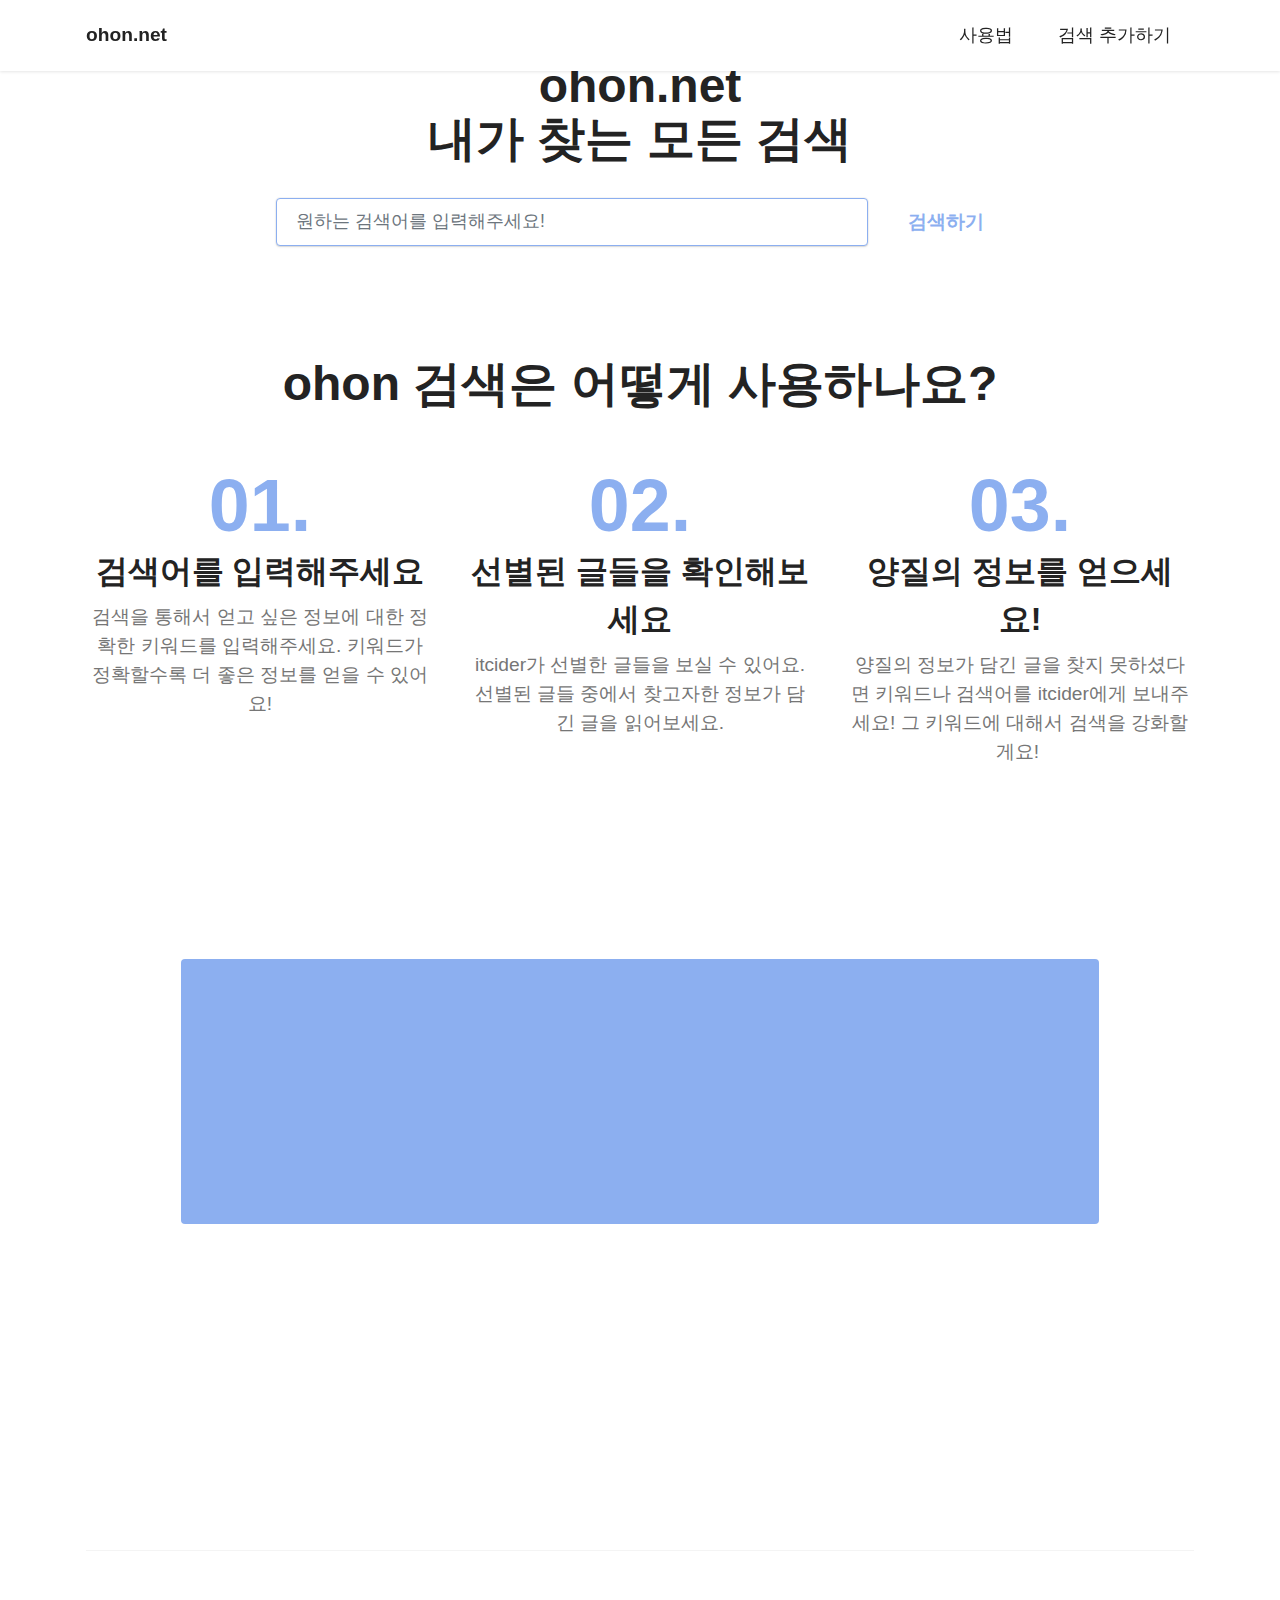
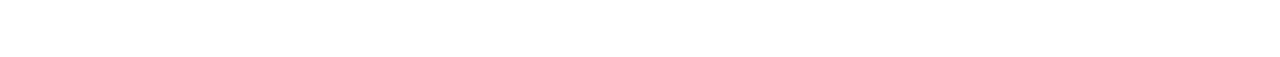
==== index.html @ c1b8dee8 "Update index.html" ====
<!DOCTYPE html>
<html  >
<head>
    <meta charset="UTF-8">
    <meta http-equiv="X-UA-Compatible" content="IE=edge">
    <meta name="generator" content="ohon, ohon.net">
    <meta name="viewport" content="width=device-width, initial-scale=1, minimum-scale=1">
    <link rel="shortcut icon" href="/assets/logo.png" type="image/x-icon">
    <meta name="description" content="">
  
  <title>ohon.net 내가 찾는 모든 검색</title>
  <link rel="stylesheet" href="/assets/itcider2.css">
  <link rel="stylesheet" href="/assets/itcider-icons-bold.css">
  <link rel="stylesheet" href="/assets/itcider-icons.css">
  <link rel="stylesheet" href="/assets/bootstrap.min.css">
  <link rel="stylesheet" href="/assets/bootstrap-grid.min.css">
  <link rel="stylesheet" href="/assets/bootstrap-reboot.min.css">
  <link rel="stylesheet" href="/assets/jarallax.css">
  <link rel="stylesheet" href="/assets/animate.css">
  <link rel="stylesheet" href="/assets/themestyle.css">
  <link rel="stylesheet" href="/assets/socicon.css">
  <link rel="stylesheet" href="/assets/dropdown.css">

  <link rel="stylesheet" href="/assets/mbr-additional.css" type="text/css">

  
  
</head>
<body>
  
  <section data-bs-version="5.1" class="menu menu1 cid-tpqyYrzO2u" once="menu" id="menu1-0">
    

    <nav class="navbar navbar-dropdown navbar-fixed-top navbar-expand-lg">
        <div class="container">
            <div class="navbar-brand">
                
                <span class="navbar-caption-wrap"><a class="navbar-caption text-black display-7" href="https://ohon.net">ohon.net</a></span>
            </div>
            <button class="navbar-toggler" type="button" data-toggle="collapse" data-bs-toggle="collapse" data-target="#navbarSupportedContent" data-bs-target="#navbarSupportedContent" aria-controls="navbarNavAltMarkup" aria-expanded="false" aria-label="Toggle navigation">
                <div class="hamburger">
                    <span></span>
                    <span></span>
                    <span></span>
                    <span></span>
                </div>
            </button>
            <div class="collapse navbar-collapse" id="navbarSupportedContent">
                <ul class="navbar-nav nav-dropdown nav-right" data-app-modern-menu="true"><li class="nav-item"><a class="nav-link link text-black text-primary display-4" href="index.html#features23-3">사용법</a></li>
                    <li class="nav-item"><a class="nav-link link text-black text-primary display-4" href="https://itcider.com/1197">검색 추가하기</a></li></ul>
                
                
            </div>
        </div>
    </nav>
</section>

<section data-bs-version="5.1" class="form6 cid-tpNMEMtmmt" id="form8-b">
    
    
    <div class="container">
        <div class="mbr-section-head">
            <h3 class="mbr-section-title mbr-fonts-style align-center mb-0 display-2"><strong>ohon.net</strong><br><strong>내가 찾는 모든 검색</strong></h3>
            
        </div>
        <div class="row justify-content-center mt-4">
            <div class="col-lg-8 mx-auto mbr-form" data-form-type="formoid">
                <form action="search.html" method="get" class="mbr-form form-with-styler"
                data-form-title="Form Name">
                <div class="dragArea row">
                    <div class="col-lg col-md col-8 form-group mb-3">
                        <input type="search" name="q" data-form-field="name"
                            class="form-control" id="name-form2-7" placeholder="원하는 검색어를 입력해주세요!"
                            autofocus autocomplete="off">
                    </div>
                    <div class="col-auto mbr-section-btn align-center">                                                <button type="submit"
                            class="btn item-btn btn-primary-outline display-7">검색하기</button>
                    </div>
                </div>
                                        
                </form>
            </div>
        </div>
    </div>
</section>

<section data-bs-version="5.1" class="features23 cid-tpqz7RFQJp" id="features23-3">

    

    
    
    <div class="container">
        <div class="card-wrapper">
            <div class="card-box align-left">
                <h4 class="mbr-section-title mbr-fonts-style display-2">
                    <strong>ohon 검색은 어떻게 사용하나요?</strong></h4>
                
                
            </div>
        </div>
        <!-- col-12 col-md-6 col-lg-4 -->
        <div class="row justify-content-center content-row mt-4">
            <div class="card p-4 p-md-3 col-md-6 col-lg-4">
                <div class="card-box">
                    <div class="title">
                        <span class="num mbr-fonts-style display-1"><strong>01.</strong></span>
                    </div>
                    <h4 class="card-title mbr-fonts-style display-5">
                        <strong>검색어를 입력해주세요</strong></h4>
                    <p class="mbr-text card-text mbr-fonts-style display-7">검색을 통해서 얻고 싶은 정보에 대한 정확한 키워드를 입력해주세요. 키워드가 정확할수록 더 좋은 정보를 얻을 수 있어요!</p>
                </div>
            </div>
            <div class="card p-4 p-md-3 col-md-6 col-lg-4">
                <div class="card-box">
                    <div class="title">
                        <span class="num mbr-fonts-style display-1"><strong>02.</strong></span>
                    </div>
                    <h4 class="card-title mbr-fonts-style display-5">
                        <strong>선별된 글들을 확인해보세요</strong></h4>
                    <p class="mbr-text card-text mbr-fonts-style display-7">
                        itcider가 선별한 글들을 보실 수 있어요. 선별된 글들 중에서 찾고자한 정보가 담긴 글을 읽어보세요.</p>
                </div>
            </div>
            <div class="card p-4 p-md-3 col-md-6 col-lg-4">
                <div class="card-box">
                    <div class="title">
                        <span class="num mbr-fonts-style display-1"><strong>03.</strong></span>
                    </div>
                    <h4 class="card-title mbr-fonts-style display-5">
                        <strong>양질의 정보를 얻으세요!</strong></h4>
                    <p class="mbr-text card-text mbr-fonts-style display-7">양질의 정보가 담긴 글을 찾지 못하셨다면 키워드나 검색어를 itcider에게 보내주세요! 그 키워드에 대해서 검색을 강화할게요!&nbsp;</p>
                </div>
            </div>
            
            
            
            
            
        </div>
    </div>
</section>

<section data-bs-version="5.1" class="content15 cid-tpqB1WCica" id="content15-5">

    

    
    
    <div class="container">
        <div class="row justify-content-center">
            <div class="card col-md-12 col-lg-10">
                <div class="card-wrapper">
                    <div class="card-box align-left">
                        <h4 class="card-title mbr-fonts-style mbr-white mb-3 display-5">
                            <strong>원하는 검색 결과 추가하기</strong></h4>
                        <p class="mbr-text mbr-fonts-style display-7">ohon은 양질의 정보를 추가하기 위해서 웹을 돌아다니는 중이에요!&nbsp;<br>양질의 정보를 제공하는 사이트를 알고 계신다면<a href="https://support.itcider.com" class="text-info text-primary"> itcider 문의로 알려주세요!</a><br></p>
                        
                    </div>
                </div>
            </div>
        </div>
    </div>
</section>

<section data-bs-version="5.1" class="footer5 cid-tpqz4KiRVz" once="footers" id="footer5-2">

    

    

    <div class="container">
        <div class="media-container-row">
            <div class="col-md-2 col-6">
                <div class="media-wrap">
                    <a href="https://portal.itcider.com">
                        <img src="/assets/itclog.png" alt="ohon.net">
                    </a>
                </div>
            </div>
            <div class="col-10 col-6">
                <p class="mbr-text align-right links mbr-fonts-style display-7"><a href="https://portal.itcider.com" class="text-primary">포털로 이동하기 &gt;</a>
                    <br><a href="https://itcider.com" class="text-primary">itcider로 이동하기 &gt;</a></p>
            </div>
        </div>
        <!-- <div class="media-container-row">
            <div class="col-md-12"> -->
        <div class="footer-lower">
            <div class="media-container-row">
                <div class="col-md-12">
                    <hr>
                </div>
            </div>
            <div class="media-container-row">
                <div class="col-md-6 copyright">
                    <p class="mbr-text mbr-fonts-style display-7">
                        © Copyright 2022 itcider - All Rights Reserved
                    </p>
                </div>
                <div class="col-md-6">
                    
                </div>
            </div>
            <!-- </div>
            </div> -->
        </div>

    </div>
</section>

<script src="/assets/bootstrap.bundle.min.js"></script>
<script src="/assets/smooth-scroll.js"></script>
<script src="/assets/index.js"></script>
<script src="/assets/navbar-dropdown.js"></script>
<script src="/assets/script.js"></script>
<script src="/assets/formoid.min.js"></script>
  
  
  <input name="animation" type="hidden">
  </body>
</html>
---- assets/itcider2.css ----
@font-face {
  font-family: 'Moririse2';
  font-display: swap;
  src:  url('itcider2.eot?f2bix4');
  src:  url('itcider2.eot?f2bix4#iefix') format('embedded-opentype'),
    url('itcider2.ttf?f2bix4') format('truetype'),
    url('itcider2.woff?f2bix4') format('woff'),
    url('itcider2.svg?f2bix4#itcider2') format('svg');
  font-weight: normal;
  font-style: normal;
}

[class^="mobi-"], [class*=" mobi-"] {
  /* use !important to prevent issues with browser extensions that change fonts */
  font-family: 'Moririse2' !important;
  speak: none;
  font-style: normal;
  font-weight: normal;
  font-variant: normal;
  text-transform: none;
  line-height: 1;

  /* Better Font Rendering =========== */
  -webkit-font-smoothing: antialiased;
  -moz-osx-font-smoothing: grayscale;
}

.mobi-mbri-add-submenu:before {
  content: "\e900";
}
.mobi-mbri-alert:before {
  content: "\e901";
}
.mobi-mbri-align-center:before {
  content: "\e902";
}
.mobi-mbri-align-justify:before {
  content: "\e903";
}
.mobi-mbri-align-left:before {
  content: "\e904";
}
.mobi-mbri-align-right:before {
  content: "\e905";
}
.mobi-mbri-android:before {
  content: "\e906";
}
.mobi-mbri-apple:before {
  content: "\e907";
}
.mobi-mbri-arrow-down:before {
  content: "\e908";
}
.mobi-mbri-arrow-next:before {
  content: "\e909";
}
.mobi-mbri-arrow-prev:before {
  content: "\e90a";
}
.mobi-mbri-arrow-up:before {
  content: "\e90b";
}
.mobi-mbri-bold:before {
  content: "\e90c";
}
.mobi-mbri-bookmark:before {
  content: "\e90d";
}
.mobi-mbri-bootstrap:before {
  content: "\e90e";
}
.mobi-mbri-briefcase:before {
  content: "\e90f";
}
.mobi-mbri-browse:before {
  content: "\e910";
}
.mobi-mbri-bulleted-list:before {
  content: "\e911";
}
.mobi-mbri-calendar:before {
  content: "\e912";
}
.mobi-mbri-camera:before {
  content: "\e913";
}
.mobi-mbri-cart-add:before {
  content: "\e914";
}
.mobi-mbri-cart-full:before {
  content: "\e915";
}
.mobi-mbri-cash:before {
  content: "\e916";
}
.mobi-mbri-change-style:before {
  content: "\e917";
}
.mobi-mbri-chat:before {
  content: "\e918";
}
.mobi-mbri-clock:before {
  content: "\e919";
}
.mobi-mbri-close:before {
  content: "\e91a";
}
.mobi-mbri-cloud:before {
  content: "\e91b";
}
.mobi-mbri-code:before {
  content: "\e91c";
}
.mobi-mbri-contact-form:before {
  content: "\e91d";
}
.mobi-mbri-credit-card:before {
  content: "\e91e";
}
.mobi-mbri-cursor-click:before {
  content: "\e91f";
}
.mobi-mbri-cust-feedback:before {
  content: "\e920";
}
.mobi-mbri-database:before {
  content: "\e921";
}
.mobi-mbri-delivery:before {
  content: "\e922";
}
.mobi-mbri-desktop:before {
  content: "\e923";
}
.mobi-mbri-devices:before {
  content: "\e924";
}
.mobi-mbri-down:before {
  content: "\e925";
}
.mobi-mbri-download-2:before {
  content: "\e926";
}
.mobi-mbri-download:before {
  content: "\e927";
}
.mobi-mbri-drag-n-drop-2:before {
  content: "\e928";
}
.mobi-mbri-drag-n-drop:before {
  content: "\e929";
}
.mobi-mbri-edit-2:before {
  content: "\e92a";
}
.mobi-mbri-edit:before {
  content: "\e92b";
}
.mobi-mbri-error:before {
  content: "\e92c";
}
.mobi-mbri-extension:before {
  content: "\e92d";
}
.mobi-mbri-features:before {
  content: "\e92e";
}
.mobi-mbri-file:before {
  content: "\e92f";
}
.mobi-mbri-flag:before {
  content: "\e930";
}
.mobi-mbri-folder:before {
  content: "\e931";
}
.mobi-mbri-gift:before {
  content: "\e932";
}
.mobi-mbri-github:before {
  content: "\e933";
}
.mobi-mbri-globe-2:before {
  content: "\e934";
}
.mobi-mbri-globe:before {
  content: "\e935";
}
.mobi-mbri-growing-chart:before {
  content: "\e936";
}
.mobi-mbri-hearth:before {
  content: "\e937";
}
.mobi-mbri-help:before {
  content: "\e938";
}
.mobi-mbri-home:before {
  content: "\e939";
}
.mobi-mbri-hot-cup:before {
  content: "\e93a";
}
.mobi-mbri-idea:before {
  content: "\e93b";
}
.mobi-mbri-image-gallery:before {
  content: "\e93c";
}
.mobi-mbri-image-slider:before {
  content: "\e93d";
}
.mobi-mbri-info:before {
  content: "\e93e";
}
.mobi-mbri-italic:before {
  content: "\e93f";
}
.mobi-mbri-key:before {
  content: "\e940";
}
.mobi-mbri-laptop:before {
  content: "\e941";
}
.mobi-mbri-layers:before {
  content: "\e942";
}
.mobi-mbri-left-right:before {
  content: "\e943";
}
.mobi-mbri-left:before {
  content: "\e944";
}
.mobi-mbri-letter:before {
  content: "\e945";
}
.mobi-mbri-like:before {
  content: "\e946";
}
.mobi-mbri-link:before {
  content: "\e947";
}
.mobi-mbri-lock:before {
  content: "\e948";
}
.mobi-mbri-login:before {
  content: "\e949";
}
.mobi-mbri-logout:before {
  content: "\e94a";
}
.mobi-mbri-magic-stick:before {
  content: "\e94b";
}
.mobi-mbri-map-pin:before {
  content: "\e94c";
}
.mobi-mbri-menu:before {
  content: "\e94d";
}
.mobi-mbri-mobile-2:before {
  content: "\e94e";
}
.mobi-mbri-mobile-horizontal:before {
  content: "\e94f";
}
.mobi-mbri-mobile:before {
  content: "\e950";
}
.mobi-mbri-itcider:before {
  content: "\e951";
}
.mobi-mbri-more-horizontal:before {
  content: "\e952";
}
.mobi-mbri-more-vertical:before {
  content: "\e953";
}
.mobi-mbri-music:before {
  content: "\e954";
}
.mobi-mbri-new-file:before {
  content: "\e955";
}
.mobi-mbri-numbered-list:before {
  content: "\e956";
}
.mobi-mbri-opened-folder:before {
  content: "\e957";
}
.mobi-mbri-pages:before {
  content: "\e958";
}
.mobi-mbri-paper-plane:before {
  content: "\e959";
}
.mobi-mbri-paperclip:before {
  content: "\e95a";
}
.mobi-mbri-phone:before {
  content: "\e95b";
}
.mobi-mbri-photo:before {
  content: "\e95c";
}
.mobi-mbri-photos:before {
  content: "\e95d";
}
.mobi-mbri-pin:before {
  content: "\e95e";
}
.mobi-mbri-play:before {
  content: "\e95f";
}
.mobi-mbri-plus:before {
  content: "\e960";
}
.mobi-mbri-preview:before {
  content: "\e961";
}
.mobi-mbri-print:before {
  content: "\e962";
}
.mobi-mbri-protect:before {
  content: "\e963";
}
.mobi-mbri-question:before {
  content: "\e964";
}
.mobi-mbri-quote-left:before {
  content: "\e965";
}
.mobi-mbri-quote-right:before {
  content: "\e966";
}
.mobi-mbri-redo:before {
  content: "\e967";
}
.mobi-mbri-refresh:before {
  content: "\e968";
}
.mobi-mbri-responsive-2:before {
  content: "\e969";
}
.mobi-mbri-responsive:before {
  content: "\e96a";
}
.mobi-mbri-right:before {
  content: "\e96b";
}
.mobi-mbri-rocket:before {
  content: "\e96c";
}
.mobi-mbri-sad-face:before {
  content: "\e96d";
}
.mobi-mbri-sale:before {
  content: "\e96e";
}
.mobi-mbri-save:before {
  content: "\e96f";
}
.mobi-mbri-search:before {
  content: "\e970";
}
.mobi-mbri-setting-2:before {
  content: "\e971";
}
.mobi-mbri-setting-3:before {
  content: "\e972";
}
.mobi-mbri-setting:before {
  content: "\e973";
}
.mobi-mbri-share:before {
  content: "\e974";
}
.mobi-mbri-shopping-bag:before {
  content: "\e975";
}
.mobi-mbri-shopping-basket:before {
  content: "\e976";
}
.mobi-mbri-shopping-cart:before {
  content: "\e977";
}
.mobi-mbri-sites:before {
  content: "\e978";
}
.mobi-mbri-smile-face:before {
  content: "\e979";
}
.mobi-mbri-speed:before {
  content: "\e97a";
}
.mobi-mbri-star:before {
  content: "\e97b";
}
.mobi-mbri-success:before {
  content: "\e97c";
}
.mobi-mbri-sun:before {
  content: "\e97d";
}
.mobi-mbri-sun2:before {
  content: "\e97e";
}
.mobi-mbri-tablet-vertical:before {
  content: "\e97f";
}
.mobi-mbri-tablet:before {
  content: "\e980";
}
.mobi-mbri-target:before {
  content: "\e981";
}
.mobi-mbri-timer:before {
  content: "\e982";
}
.mobi-mbri-to-ftp:before {
  content: "\e983";
}
.mobi-mbri-to-local-drive:before {
  content: "\e984";
}
.mobi-mbri-touch-swipe:before {
  content: "\e985";
}
.mobi-mbri-touch:before {
  content: "\e986";
}
.mobi-mbri-trash:before {
  content: "\e987";
}
.mobi-mbri-underline:before {
  content: "\e988";
}
.mobi-mbri-undo:before {
  content: "\e989";
}
.mobi-mbri-unlink:before {
  content: "\e98a";
}
.mobi-mbri-unlock:before {
  content: "\e98b";
}
.mobi-mbri-up-down:before {
  content: "\e98c";
}
.mobi-mbri-up:before {
  content: "\e98d";
}
.mobi-mbri-update:before {
  content: "\e98e";
}
.mobi-mbri-upload-2:before {
  content: "\e98f";
}
.mobi-mbri-upload:before {
  content: "\e990";
}
.mobi-mbri-user-2:before {
  content: "\e991";
}
.mobi-mbri-user:before {
  content: "\e992";
}
.mobi-mbri-users:before {
  content: "\e993";
}
.mobi-mbri-video-play:before {
  content: "\e994";
}
.mobi-mbri-video:before {
  content: "\e995";
}
.mobi-mbri-watch:before {
  content: "\e996";
}
.mobi-mbri-website-theme-2:before {
  content: "\e997";
}
.mobi-mbri-website-theme:before {
  content: "\e998";
}
.mobi-mbri-wifi:before {
  content: "\e999";
}
.mobi-mbri-windows:before {
  content: "\e99a";
}
.mobi-mbri-zoom-in:before {
  content: "\e99b";
}
.mobi-mbri-zoom-out:before {
  content: "\e99c";
}
---- assets/itcider-icons-bold.css ----
@font-face {
  font-family: 'itcider-icons-bold';
  font-display: swap;
  src:  url('itcider-icons-bold.eot?m1l4yr');
  src:  url('itcider-icons-bold.eot?m1l4yr#iefix') format('embedded-opentype'),
    url('itcider-icons-bold.ttf?m1l4yr') format('truetype'),
    url('itcider-icons-bold.woff?m1l4yr') format('woff'),
    url('itcider-icons-bold.svg?m1l4yr#itcider-icons-bold') format('svg');
  font-weight: normal;
  font-style: normal;
}

[class^="mbrib-"], [class*="mbrib-"] {
  /* use !important to prevent issues with browser extensions that change fonts */
  font-family: 'itcider-icons-bold' !important;
  speak: none;
  font-style: normal;
  font-weight: normal;
  font-variant: normal;
  text-transform: none;
  line-height: 1;

  /* Better Font Rendering =========== */
  -webkit-font-smoothing: antialiased;
  -moz-osx-font-smoothing: grayscale;
}

.mbrib-add-submenu:before {
  content: "\e900";
}
.mbrib-alert:before {
  content: "\e901";
}
.mbrib-align-center:before {
  content: "\e902";
}
.mbrib-align-justify:before {
  content: "\e903";
}
.mbrib-align-left:before {
  content: "\e904";
}
.mbrib-align-right:before {
  content: "\e905";
}
.mbrib-android:before {
  content: "\e906";
}
.mbrib-apple:before {
  content: "\e907";
}
.mbrib-arrow-down:before {
  content: "\e908";
}
.mbrib-arrow-next:before {
  content: "\e909";
}
.mbrib-arrow-prev:before {
  content: "\e90a";
}
.mbrib-arrow-up:before {
  content: "\e90b";
}
.mbrib-bold:before {
  content: "\e90c";
}
.mbrib-bookmark:before {
  content: "\e90d";
}
.mbrib-bootstrap:before {
  content: "\e90e";
}
.mbrib-briefcase:before {
  content: "\e90f";
}
.mbrib-browse:before {
  content: "\e910";
}
.mbrib-bulleted-list:before {
  content: "\e911";
}
.mbrib-calendar:before {
  content: "\e912";
}
.mbrib-camera:before {
  content: "\e913";
}
.mbrib-cart-add:before {
  content: "\e914";
}
.mbrib-cart-full:before {
  content: "\e915";
}
.mbrib-cash:before {
  content: "\e916";
}
.mbrib-change-style:before {
  content: "\e917";
}
.mbrib-chat:before {
  content: "\e918";
}
.mbrib-clock:before {
  content: "\e919";
}
.mbrib-close:before {
  content: "\e91a";
}
.mbrib-cloud:before {
  content: "\e91b";
}
.mbrib-code:before {
  content: "\e91c";
}
.mbrib-contact-form:before {
  content: "\e91d";
}
.mbrib-credit-card:before {
  content: "\e91e";
}
.mbrib-cursor-click:before {
  content: "\e91f";
}
.mbrib-cust-feedback:before {
  content: "\e920";
}
.mbrib-database:before {
  content: "\e921";
}
.mbrib-delivery:before {
  content: "\e922";
}
.mbrib-desktop:before {
  content: "\e923";
}
.mbrib-devices:before {
  content: "\e924";
}
.mbrib-down:before {
  content: "\e925";
}
.mbrib-download:before {
  content: "\e926";
}
.mbrib-drag-n-drop:before {
  content: "\e927";
}
.mbrib-drag-n-drop2:before {
  content: "\e928";
}
.mbrib-edit:before {
  content: "\e929";
}
.mbrib-edit2:before {
  content: "\e92a";
}
.mbrib-error:before {
  content: "\e92b";
}
.mbrib-extension:before {
  content: "\e92c";
}
.mbrib-features:before {
  content: "\e92d";
}
.mbrib-file:before {
  content: "\e92e";
}
.mbrib-flag:before {
  content: "\e92f";
}
.mbrib-folder:before {
  content: "\e930";
}
.mbrib-gift:before {
  content: "\e931";
}
.mbrib-github:before {
  content: "\e932";
}
.mbrib-globe-2:before {
  content: "\e933";
}
.mbrib-globe:before {
  content: "\e934";
}
.mbrib-growing-chart:before {
  content: "\e935";
}
.mbrib-hearth:before {
  content: "\e936";
}
.mbrib-help:before {
  content: "\e937";
}
.mbrib-home:before {
  content: "\e938";
}
.mbrib-hot-cup:before {
  content: "\e939";
}
.mbrib-idea:before {
  content: "\e93a";
}
.mbrib-image-gallery:before {
  content: "\e93b";
}
.mbrib-image-slider:before {
  content: "\e93c";
}
.mbrib-info:before {
  content: "\e93d";
}
.mbrib-italic:before {
  content: "\e93e";
}
.mbrib-key:before {
  content: "\e93f";
}
.mbrib-laptop:before {
  content: "\e940";
}
.mbrib-layers:before {
  content: "\e941";
}
.mbrib-left-right:before {
  content: "\e942";
}
.mbrib-left:before {
  content: "\e943";
}
.mbrib-letter:before {
  content: "\e944";
}
.mbrib-like:before {
  content: "\e945";
}
.mbrib-link:before {
  content: "\e946";
}
.mbrib-lock:before {
  content: "\e947";
}
.mbrib-login:before {
  content: "\e948";
}
.mbrib-logout:before {
  content: "\e949";
}
.mbrib-magic-stick:before {
  content: "\e94a";
}
.mbrib-map-pin:before {
  content: "\e94b";
}
.mbrib-menu:before {
  content: "\e94c";
}
.mbrib-mobile:before {
  content: "\e94d";
}
.mbrib-mobile2:before {
  content: "\e94e";
}
.mbrib-itcider:before {
  content: "\e94f";
}
.mbrib-more-horizontal:before {
  content: "\e950";
}
.mbrib-more-vertical:before {
  content: "\e951";
}
.mbrib-music:before {
  content: "\e952";
}
.mbrib-new-file:before {
  content: "\e953";
}
.mbrib-numbered-list:before {
  content: "\e954";
}
.mbrib-opened-folder:before {
  content: "\e955";
}
.mbrib-pages:before {
  content: "\e956";
}
.mbrib-paper-plane:before {
  content: "\e957";
}
.mbrib-paperclip:before {
  content: "\e958";
}
.mbrib-photo:before {
  content: "\e959";
}
.mbrib-photos:before {
  content: "\e95a";
}
.mbrib-pin:before {
  content: "\e95b";
}
.mbrib-play:before {
  content: "\e95c";
}
.mbrib-plus:before {
  content: "\e95d";
}
.mbrib-preview:before {
  content: "\e95e";
}
.mbrib-print:before {
  content: "\e95f";
}
.mbrib-protect:before {
  content: "\e960";
}
.mbrib-question:before {
  content: "\e961";
}
.mbrib-quote-left:before {
  content: "\e962";
}
.mbrib-quote-right:before {
  content: "\e963";
}
.mbrib-redo:before {
  content: "\e964";
}
.mbrib-refresh:before {
  content: "\e965";
}
.mbrib-responsive:before {
  content: "\e966";
}
.mbrib-right:before {
  content: "\e967";
}
.mbrib-rocket:before {
  content: "\e968";
}
.mbrib-sad-face:before {
  content: "\e969";
}
.mbrib-sale:before {
  content: "\e96a";
}
.mbrib-save:before {
  content: "\e96b";
}
.mbrib-search:before {
  content: "\e96c";
}
.mbrib-setting:before {
  content: "\e96d";
}
.mbrib-setting2:before {
  content: "\e96e";
}
.mbrib-setting3:before {
  content: "\e96f";
}
.mbrib-share:before {
  content: "\e970";
}
.mbrib-shopping-bag:before {
  content: "\e971";
}
.mbrib-shopping-basket:before {
  content: "\e972";
}
.mbrib-shopping-cart:before {
  content: "\e973";
}
.mbrib-sites:before {
  content: "\e974";
}
.mbrib-smile-face:before {
  content: "\e975";
}
.mbrib-speed:before {
  content: "\e976";
}
.mbrib-star:before {
  content: "\e977";
}
.mbrib-success:before {
  content: "\e978";
}
.mbrib-sun:before {
  content: "\e979";
}
.mbrib-sun2:before {
  content: "\e97a";
}
.mbrib-tablet-vertical:before {
  content: "\e97b";
}
.mbrib-tablet:before {
  content: "\e97c";
}
.mbrib-target:before {
  content: "\e97d";
}
.mbrib-timer:before {
  content: "\e97e";
}
.mbrib-to-ftp:before {
  content: "\e97f";
}
.mbrib-to-local-drive:before {
  content: "\e980";
}
.mbrib-touch-swipe:before {
  content: "\e981";
}
.mbrib-touch:before {
  content: "\e982";
}
.mbrib-trash:before {
  content: "\e983";
}
.mbrib-underline:before {
  content: "\e984";
}
.mbrib-undo:before {
  content: "\e985";
}
.mbrib-unlink:before {
  content: "\e986";
}
.mbrib-unlock:before {
  content: "\e987";
}
.mbrib-up-down:before {
  content: "\e988";
}
.mbrib-up:before {
  content: "\e989";
}
.mbrib-update:before {
  content: "\e98a";
}
.mbrib-upload:before {
  content: "\e98b";
}
.mbrib-user:before {
  content: "\e98c";
}
.mbrib-user2:before {
  content: "\e98d";
}
.mbrib-users:before {
  content: "\e98e";
}
.mbrib-video-play:before {
  content: "\e98f";
}
.mbrib-video:before {
  content: "\e990";
}
.mbrib-watch:before {
  content: "\e991";
}
.mbrib-website-theme:before {
  content: "\e992";
}
.mbrib-wifi:before {
  content: "\e993";
}
.mbrib-windows:before {
  content: "\e994";
}
.mbrib-zoom-out:before {
  content: "\e995";
}
---- assets/itcider-icons.css ----
@font-face {
  font-family: 'itciderIcons';
  src:  url('itcider-icons.eot?spat4u');
  src:  url('itcider-icons.eot?spat4u#iefix') format('embedded-opentype'),
    url('itcider-icons.ttf?spat4u') format('truetype'),
    url('itcider-icons.woff?spat4u') format('woff'),
    url('itcider-icons.svg?spat4u#itciderIcons') format('svg');
  font-weight: normal;
  font-style: normal;
  font-display: swap;
}

[class^="mbri-"], [class*=" mbri-"] {
  /* use !important to prevent issues with browser extensions that change fonts */
  font-family: itciderIcons !important;
  speak: none;
  font-style: normal;
  font-weight: normal;
  font-variant: normal;
  text-transform: none;
  line-height: 1;

  /* Better Font Rendering =========== */
  -webkit-font-smoothing: antialiased;
  -moz-osx-font-smoothing: grayscale;
}

.mbri-add-submenu:before {
  content: "\e900";
}
.mbri-alert:before {
  content: "\e901";
}
.mbri-align-center:before {
  content: "\e902";
}
.mbri-align-justify:before {
  content: "\e903";
}
.mbri-align-left:before {
  content: "\e904";
}
.mbri-align-right:before {
  content: "\e905";
}
.mbri-android:before {
  content: "\e906";
}
.mbri-apple:before {
  content: "\e907";
}
.mbri-arrow-down:before {
  content: "\e908";
}
.mbri-arrow-next:before {
  content: "\e909";
}
.mbri-arrow-prev:before {
  content: "\e90a";
}
.mbri-arrow-up:before {
  content: "\e90b";
}
.mbri-bold:before {
  content: "\e90c";
}
.mbri-bookmark:before {
  content: "\e90d";
}
.mbri-bootstrap:before {
  content: "\e90e";
}
.mbri-briefcase:before {
  content: "\e90f";
}
.mbri-browse:before {
  content: "\e910";
}
.mbri-bulleted-list:before {
  content: "\e911";
}
.mbri-calendar:before {
  content: "\e912";
}
.mbri-camera:before {
  content: "\e913";
}
.mbri-cart-add:before {
  content: "\e914";
}
.mbri-cart-full:before {
  content: "\e915";
}
.mbri-cash:before {
  content: "\e916";
}
.mbri-change-style:before {
  content: "\e917";
}
.mbri-chat:before {
  content: "\e918";
}
.mbri-clock:before {
  content: "\e919";
}
.mbri-close:before {
  content: "\e91a";
}
.mbri-cloud:before {
  content: "\e91b";
}
.mbri-code:before {
  content: "\e91c";
}
.mbri-contact-form:before {
  content: "\e91d";
}
.mbri-credit-card:before {
  content: "\e91e";
}
.mbri-cursor-click:before {
  content: "\e91f";
}
.mbri-cust-feedback:before {
  content: "\e920";
}
.mbri-database:before {
  content: "\e921";
}
.mbri-delivery:before {
  content: "\e922";
}
.mbri-desktop:before {
  content: "\e923";
}
.mbri-devices:before {
  content: "\e924";
}
.mbri-down:before {
  content: "\e925";
}
.mbri-download:before {
  content: "\e989";
}
.mbri-drag-n-drop:before {
  content: "\e927";
}
.mbri-drag-n-drop2:before {
  content: "\e928";
}
.mbri-edit:before {
  content: "\e929";
}
.mbri-edit2:before {
  content: "\e92a";
}
.mbri-error:before {
  content: "\e92b";
}
.mbri-extension:before {
  content: "\e92c";
}
.mbri-features:before {
  content: "\e92d";
}
.mbri-file:before {
  content: "\e92e";
}
.mbri-flag:before {
  content: "\e92f";
}
.mbri-folder:before {
  content: "\e930";
}
.mbri-gift:before {
  content: "\e931";
}
.mbri-github:before {
  content: "\e932";
}
.mbri-globe:before {
  content: "\e933";
}
.mbri-globe-2:before {
  content: "\e934";
}
.mbri-growing-chart:before {
  content: "\e935";
}
.mbri-hearth:before {
  content: "\e936";
}
.mbri-help:before {
  content: "\e937";
}
.mbri-home:before {
  content: "\e938";
}
.mbri-hot-cup:before {
  content: "\e939";
}
.mbri-idea:before {
  content: "\e93a";
}
.mbri-image-gallery:before {
  content: "\e93b";
}
.mbri-image-slider:before {
  content: "\e93c";
}
.mbri-info:before {
  content: "\e93d";
}
.mbri-italic:before {
  content: "\e93e";
}
.mbri-key:before {
  content: "\e93f";
}
.mbri-laptop:before {
  content: "\e940";
}
.mbri-layers:before {
  content: "\e941";
}
.mbri-left-right:before {
  content: "\e942";
}
.mbri-left:before {
  content: "\e943";
}
.mbri-letter:before {
  content: "\e944";
}
.mbri-like:before {
  content: "\e945";
}
.mbri-link:before {
  content: "\e946";
}
.mbri-lock:before {
  content: "\e947";
}
.mbri-login:before {
  content: "\e948";
}
.mbri-logout:before {
  content: "\e949";
}
.mbri-magic-stick:before {
  content: "\e94a";
}
.mbri-map-pin:before {
  content: "\e94b";
}
.mbri-menu:before {
  content: "\e94c";
}
.mbri-mobile:before {
  content: "\e94d";
}
.mbri-mobile2:before {
  content: "\e94e";
}
.mbri-itcider:before {
  content: "\e94f";
}
.mbri-more-horizontal:before {
  content: "\e950";
}
.mbri-more-vertical:before {
  content: "\e951";
}
.mbri-music:before {
  content: "\e952";
}
.mbri-new-file:before {
  content: "\e953";
}
.mbri-numbered-list:before {
  content: "\e954";
}
.mbri-opened-folder:before {
  content: "\e955";
}
.mbri-pages:before {
  content: "\e956";
}
.mbri-paper-plane:before {
  content: "\e957";
}
.mbri-paperclip:before {
  content: "\e958";
}
.mbri-photo:before {
  content: "\e959";
}
.mbri-photos:before {
  content: "\e95a";
}
.mbri-pin:before {
  content: "\e95b";
}
.mbri-play:before {
  content: "\e95c";
}
.mbri-plus:before {
  content: "\e95d";
}
.mbri-preview:before {
  content: "\e95e";
}
.mbri-print:before {
  content: "\e95f";
}
.mbri-protect:before {
  content: "\e960";
}
.mbri-question:before {
  content: "\e961";
}
.mbri-quote-left:before {
  content: "\e962";
}
.mbri-quote-right:before {
  content: "\e963";
}
.mbri-refresh:before {
  content: "\e964";
}
.mbri-responsive:before {
  content: "\e965";
}
.mbri-right:before {
  content: "\e966";
}
.mbri-rocket:before {
  content: "\e967";
}
.mbri-sad-face:before {
  content: "\e968";
}
.mbri-sale:before {
  content: "\e969";
}
.mbri-save:before {
  content: "\e96a";
}
.mbri-search:before {
  content: "\e96b";
}
.mbri-setting:before {
  content: "\e96c";
}
.mbri-setting2:before {
  content: "\e96d";
}
.mbri-setting3:before {
  content: "\e96e";
}
.mbri-share:before {
  content: "\e96f";
}
.mbri-shopping-bag:before {
  content: "\e970";
}
.mbri-shopping-basket:before {
  content: "\e971";
}
.mbri-shopping-cart:before {
  content: "\e972";
}
.mbri-sites:before {
  content: "\e973";
}
.mbri-smile-face:before {
  content: "\e974";
}
.mbri-speed:before {
  content: "\e975";
}
.mbri-star:before {
  content: "\e976";
}
.mbri-success:before {
  content: "\e977";
}
.mbri-sun:before {
  content: "\e978";
}
.mbri-sun2:before {
  content: "\e979";
}
.mbri-tablet:before {
  content: "\e97a";
}
.mbri-tablet-vertical:before {
  content: "\e97b";
}
.mbri-target:before {
  content: "\e97c";
}
.mbri-timer:before {
  content: "\e97d";
}
.mbri-to-ftp:before {
  content: "\e97e";
}
.mbri-to-local-drive:before {
  content: "\e97f";
}
.mbri-touch-swipe:before {
  content: "\e980";
}
.mbri-touch:before {
  content: "\e981";
}
.mbri-trash:before {
  content: "\e982";
}
.mbri-underline:before {
  content: "\e983";
}
.mbri-unlink:before {
  content: "\e984";
}
.mbri-unlock:before {
  content: "\e985";
}
.mbri-up-down:before {
  content: "\e986";
}
.mbri-up:before {
  content: "\e987";
}
.mbri-update:before {
  content: "\e988";
}
.mbri-upload:before {
 content: "\e926"; 
}
.mbri-user:before {
  content: "\e98a";
}
.mbri-user2:before {
  content: "\e98b";
}
.mbri-users:before {
  content: "\e98c";
}
.mbri-video:before {
  content: "\e98d";
}
.mbri-video-play:before {
  content: "\e98e";
}
.mbri-watch:before {
  content: "\e98f";
}
.mbri-website-theme:before {
  content: "\e990";
}
.mbri-wifi:before {
  content: "\e991";
}
.mbri-windows:before {
  content: "\e992";
}
.mbri-zoom-out:before {
  content: "\e993";
}
.mbri-redo:before {
  content: "\e994";
}
.mbri-undo:before {
  content: "\e995";
}
---- assets/jarallax.css ----
.jarallax {
    position: relative;
    z-index: 0;
}
.jarallax > .jarallax-img {
    position: absolute;
    object-fit: cover;
    /* support for plugin https://github.com/bfred-it/object-fit-images */
    font-family: 'object-fit: cover;';
    top: 0;
    left: 0;
    width: 100%;
    height: 100%;
    z-index: -1;
}
---- assets/themestyle.css ----
@charset "UTF-8";
section {
  background-color: #ffffff;
}

body {
  font-style: normal;
  line-height: 1.5;
  font-weight: 400;
  color: #232323;
  position: relative;
}

button {
  background-color: transparent;
  border-color: transparent;
}

section,
.container,
.container-fluid {
  position: relative;
  word-wrap: break-word;
}

a.mbr-iconfont:hover {
  text-decoration: none;
}

.article .lead p,
.article .lead ul,
.article .lead ol,
.article .lead pre,
.article .lead blockquote {
  margin-bottom: 0;
}

a {
  font-style: normal;
  font-weight: 400;
  cursor: pointer;
}
a, a:hover {
  text-decoration: none;
}

.mbr-section-title {
  font-style: normal;
  line-height: 1.3;
}

.mbr-section-subtitle {
  line-height: 1.3;
}

.mbr-text {
  font-style: normal;
  line-height: 1.7;
}

h1,
h2,
h3,
h4,
h5,
h6,
.display-1,
.display-2,
.display-4,
.display-5,
.display-7,
span,
p,
a {
  line-height: 1;
  word-break: break-word;
  word-wrap: break-word;
  font-weight: 400;
}

b,
strong {
  font-weight: bold;
}

input:-webkit-autofill, input:-webkit-autofill:hover, input:-webkit-autofill:focus, input:-webkit-autofill:active {
  transition-delay: 9999s;
  -webkit-transition-property: background-color, color;
  transition-property: background-color, color;
}

textarea[type=hidden] {
  display: none;
}

section {
  background-position: 50% 50%;
  background-repeat: no-repeat;
  background-size: cover;
}
section .mbr-background-video,
section .mbr-background-video-preview {
  position: absolute;
  bottom: 0;
  left: 0;
  right: 0;
  top: 0;
}

.hidden {
  visibility: hidden;
}

.mbr-z-index20 {
  z-index: 20;
}

/*! Base colors */
.mbr-white {
  color: #ffffff;
}

.mbr-black {
  color: #111111;
}

.mbr-bg-white {
  background-color: #ffffff;
}

.mbr-bg-black {
  background-color: #000000;
}

/*! Text-aligns */
.align-left {
  text-align: left;
}

.align-center {
  text-align: center;
}

.align-right {
  text-align: right;
}

/*! Font-weight  */
.mbr-light {
  font-weight: 300;
}

.mbr-regular {
  font-weight: 400;
}

.mbr-semibold {
  font-weight: 500;
}

.mbr-bold {
  font-weight: 700;
}

/*! Media  */
.media-content {
  flex-basis: 100%;
}

.media-container-row {
  display: flex;
  flex-direction: row;
  flex-wrap: wrap;
  justify-content: center;
  align-content: center;
  align-items: start;
}
.media-container-row .media-size-item {
  width: 400px;
}

.media-container-column {
  display: flex;
  flex-direction: column;
  flex-wrap: wrap;
  justify-content: center;
  align-content: center;
  align-items: stretch;
}
.media-container-column > * {
  width: 100%;
}

@media (min-width: 992px) {
  .media-container-row {
    flex-wrap: nowrap;
  }
}
figure {
  margin-bottom: 0;
  overflow: hidden;
}

figure[mbr-media-size] {
  transition: width 0.1s;
}

img,
iframe {
  display: block;
  width: 100%;
}

.card {
  background-color: transparent;
  border: none;
}

.card-box {
  width: 100%;
}

.card-img {
  text-align: center;
  flex-shrink: 0;
  -webkit-flex-shrink: 0;
}

.media {
  max-width: 100%;
  margin: 0 auto;
}

.mbr-figure {
  align-self: center;
}

.media-container > div {
  max-width: 100%;
}

.mbr-figure img,
.card-img img {
  width: 100%;
}

@media (max-width: 991px) {
  .media-size-item {
    width: auto !important;
  }

  .media {
    width: auto;
  }

  .mbr-figure {
    width: 100% !important;
  }
}
/*! Buttons */
.mbr-section-btn {
  margin-left: -0.6rem;
  margin-right: -0.6rem;
  font-size: 0;
}

.btn {
  font-weight: 600;
  border-width: 1px;
  font-style: normal;
  margin: 0.6rem 0.6rem;
  white-space: normal;
  transition: all 0.2s ease-in-out;
  display: inline-flex;
  align-items: center;
  justify-content: center;
  word-break: break-word;
}

.btn-sm {
  font-weight: 600;
  letter-spacing: 0px;
  transition: all 0.3s ease-in-out;
}

.btn-md {
  font-weight: 600;
  letter-spacing: 0px;
  transition: all 0.3s ease-in-out;
}

.btn-lg {
  font-weight: 600;
  letter-spacing: 0px;
  transition: all 0.3s ease-in-out;
}

.btn-form {
  margin: 0;
}
.btn-form:hover {
  cursor: pointer;
}

nav .mbr-section-btn {
  margin-left: 0rem;
  margin-right: 0rem;
}

/*! Btn icon margin */
.btn .mbr-iconfont,
.btn.btn-sm .mbr-iconfont {
  order: 1;
  cursor: pointer;
  margin-left: 0.5rem;
  vertical-align: sub;
}

.btn.btn-md .mbr-iconfont,
.btn.btn-md .mbr-iconfont {
  margin-left: 0.8rem;
}

.mbr-regular {
  font-weight: 400;
}

.mbr-semibold {
  font-weight: 500;
}

.mbr-bold {
  font-weight: 700;
}

[type=submit] {
  -webkit-appearance: none;
}

/*! Full-screen */
.mbr-fullscreen .mbr-overlay {
  min-height: 100vh;
}

.mbr-fullscreen {
  display: flex;
  display: -moz-flex;
  display: -ms-flex;
  display: -o-flex;
  align-items: center;
  min-height: 100vh;
  padding-top: 3rem;
  padding-bottom: 3rem;
}

/*! Map */
.map {
  height: 25rem;
  position: relative;
}
.map iframe {
  width: 100%;
  height: 100%;
}

/*! Scroll to top arrow */
.mbr-arrow-up {
  bottom: 25px;
  right: 90px;
  position: fixed;
  text-align: right;
  z-index: 5000;
  color: #ffffff;
  font-size: 22px;
}

.mbr-arrow-up a {
  background: rgba(0, 0, 0, 0.2);
  border-radius: 50%;
  color: #fff;
  display: inline-block;
  height: 60px;
  width: 60px;
  border: 2px solid #fff;
  outline-style: none !important;
  position: relative;
  text-decoration: none;
  transition: all 0.3s ease-in-out;
  cursor: pointer;
  text-align: center;
}
.mbr-arrow-up a:hover {
  background-color: rgba(0, 0, 0, 0.4);
}
.mbr-arrow-up a i {
  line-height: 60px;
}

.mbr-arrow-up-icon {
  display: block;
  color: #fff;
}

.mbr-arrow-up-icon::before {
  content: "›";
  display: inline-block;
  font-family: serif;
  font-size: 22px;
  line-height: 1;
  font-style: normal;
  position: relative;
  top: 6px;
  left: -4px;
  transform: rotate(-90deg);
}

/*! Arrow Down */
.mbr-arrow {
  position: absolute;
  bottom: 45px;
  left: 50%;
  width: 60px;
  height: 60px;
  cursor: pointer;
  background-color: rgba(80, 80, 80, 0.5);
  border-radius: 50%;
  transform: translateX(-50%);
}
@media (max-width: 767px) {
  .mbr-arrow {
    display: none;
  }
}
.mbr-arrow > a {
  display: inline-block;
  text-decoration: none;
  outline-style: none;
  -webkit-animation: arrowdown 1.7s ease-in-out infinite;
          animation: arrowdown 1.7s ease-in-out infinite;
  color: #ffffff;
}
.mbr-arrow > a > i {
  position: absolute;
  top: -2px;
  left: 15px;
  font-size: 2rem;
}

#scrollToTop a i::before {
  content: "";
  position: absolute;
  display: block;
  border-bottom: 2.5px solid #fff;
  border-left: 2.5px solid #fff;
  width: 27.8%;
  height: 27.8%;
  left: 50%;
  top: 51%;
  transform: translateY(-30%) translateX(-50%) rotate(135deg);
}

@keyframes arrowdown {
  0% {
    transform: translateY(0px);
  }
  50% {
    transform: translateY(-5px);
  }
  100% {
    transform: translateY(0px);
  }
}
@-webkit-keyframes arrowdown {
  0% {
    transform: translateY(0px);
  }
  50% {
    transform: translateY(-5px);
  }
  100% {
    transform: translateY(0px);
  }
}
@media (max-width: 500px) {
  .mbr-arrow-up {
    left: 0;
    right: 0;
    text-align: center;
  }
}
/*Gradients animation*/
@keyframes gradient-animation {
  from {
    background-position: 0% 100%;
    -webkit-animation-timing-function: ease-in-out;
            animation-timing-function: ease-in-out;
  }
  to {
    background-position: 100% 0%;
    -webkit-animation-timing-function: ease-in-out;
            animation-timing-function: ease-in-out;
  }
}
@-webkit-keyframes gradient-animation {
  from {
    background-position: 0% 100%;
    -webkit-animation-timing-function: ease-in-out;
            animation-timing-function: ease-in-out;
  }
  to {
    background-position: 100% 0%;
    -webkit-animation-timing-function: ease-in-out;
            animation-timing-function: ease-in-out;
  }
}
.bg-gradient {
  background-size: 200% 200%;
  animation: gradient-animation 5s infinite alternate;
  -webkit-animation: gradient-animation 5s infinite alternate;
}

.menu .navbar-brand {
  display: -webkit-flex;
}
.menu .navbar-brand span {
  display: flex;
  display: -webkit-flex;
}
.menu .navbar-brand .navbar-caption-wrap {
  display: -webkit-flex;
}
.menu .navbar-brand .navbar-logo img {
  display: -webkit-flex;
  width: auto;
}
@media (min-width: 768px) and (max-width: 991px) {
  .menu .navbar-toggleable-sm .navbar-nav {
    display: -ms-flexbox;
  }
}
@media (max-width: 991px) {
  .menu .navbar-collapse {
    max-height: 93.5vh;
  }
  .menu .navbar-collapse.show {
    overflow: auto;
  }
}
@media (min-width: 992px) {
  .menu .navbar-nav.nav-dropdown {
    display: -webkit-flex;
  }
  .menu .navbar-toggleable-sm .navbar-collapse {
    display: -webkit-flex !important;
  }
  .menu .collapsed .navbar-collapse {
    max-height: 93.5vh;
  }
  .menu .collapsed .navbar-collapse.show {
    overflow: auto;
  }
}
@media (max-width: 767px) {
  .menu .navbar-collapse {
    max-height: 80vh;
  }
}

.nav-link .mbr-iconfont {
  margin-right: 0.5rem;
}

.navbar {
  display: -webkit-flex;
  -webkit-flex-wrap: wrap;
  -webkit-align-items: center;
  -webkit-justify-content: space-between;
}

.navbar-collapse {
  -webkit-flex-basis: 100%;
  -webkit-flex-grow: 1;
  -webkit-align-items: center;
}

.nav-dropdown .link {
  padding: 0.667em 1.667em !important;
  margin: 0 !important;
}

.nav {
  display: -webkit-flex;
  -webkit-flex-wrap: wrap;
}

.row {
  display: -webkit-flex;
  -webkit-flex-wrap: wrap;
}

.justify-content-center {
  -webkit-justify-content: center;
}

.form-inline {
  display: -webkit-flex;
}

.card-wrapper {
  -webkit-flex: 1;
}

.carousel-control {
  z-index: 10;
  display: -webkit-flex;
}

.carousel-controls {
  display: -webkit-flex;
}

.media {
  display: -webkit-flex;
}

.form-group:focus {
  outline: none;
}

.jq-selectbox__select {
  padding: 7px 0;
  position: relative;
}

.jq-selectbox__dropdown {
  overflow: hidden;
  border-radius: 10px;
  position: absolute;
  top: 100%;
  left: 0 !important;
  width: 100% !important;
}

.jq-selectbox__trigger-arrow {
  right: 0;
  transform: translateY(-50%);
}

.jq-selectbox li {
  padding: 1.07em 0.5em;
}

input[type=range] {
  padding-left: 0 !important;
  padding-right: 0 !important;
}

.modal-dialog,
.modal-content {
  height: 100%;
}

.modal-dialog .carousel-inner {
  height: calc(100vh - 1.75rem);
}
@media (max-width: 575px) {
  .modal-dialog .carousel-inner {
    height: calc(100vh - 1rem);
  }
}

.carousel-item {
  text-align: center;
}

.carousel-item img {
  margin: auto;
}

.navbar-toggler {
  align-self: flex-start;
  padding: 0.25rem 0.75rem;
  font-size: 1.25rem;
  line-height: 1;
  background: transparent;
  border: 1px solid transparent;
  border-radius: 0.25rem;
}

.navbar-toggler:focus,
.navbar-toggler:hover {
  text-decoration: none;
  box-shadow: none;
}

.navbar-toggler-icon {
  display: inline-block;
  width: 1.5em;
  height: 1.5em;
  vertical-align: middle;
  content: "";
  background: no-repeat center center;
  background-size: 100% 100%;
}

.navbar-toggler-left {
  position: absolute;
  left: 1rem;
}

.navbar-toggler-right {
  position: absolute;
  right: 1rem;
}

.card-img {
  width: auto;
}

.menu .navbar.collapsed:not(.beta-menu) {
  flex-direction: column;
}

.carousel-item.active,
.carousel-item-next,
.carousel-item-prev {
  display: flex;
}

.note-air-layout .dropup .dropdown-menu,
.note-air-layout .navbar-fixed-bottom .dropdown .dropdown-menu {
  bottom: initial !important;
}

html,
body {
  height: auto;
  min-height: 100vh;
}

.dropup .dropdown-toggle::after {
  display: none;
}

.form-asterisk {
  font-family: initial;
  position: absolute;
  top: -2px;
  font-weight: normal;
}

.form-control-label {
  position: relative;
  cursor: pointer;
  margin-bottom: 0.357em;
  padding: 0;
}

.alert {
  color: #ffffff;
  border-radius: 0;
  border: 0;
  font-size: 1.1rem;
  line-height: 1.5;
  margin-bottom: 1.875rem;
  padding: 1.25rem;
  position: relative;
  text-align: center;
}
.alert.alert-form::after {
  background-color: inherit;
  bottom: -7px;
  content: "";
  display: block;
  height: 14px;
  left: 50%;
  margin-left: -7px;
  position: absolute;
  transform: rotate(45deg);
  width: 14px;
}

.form-control {
  background-color: #ffffff;
  background-clip: border-box;
  color: #232323;
  line-height: 1rem !important;
  height: auto;
  padding: 0.6rem 1.2rem;
  transition: border-color 0.25s ease 0s;
  border: 1px solid transparent !important;
  border-radius: 4px;
  box-shadow: rgba(0, 0, 0, 0.07) 0px 1px 1px 0px, rgba(0, 0, 0, 0.07) 0px 1px 3px 0px, rgba(0, 0, 0, 0.03) 0px 0px 0px 1px;
}
.form-active .form-control:invalid {
  border-color: red;
}

form .row {
  margin-left: -0.6rem;
  margin-right: -0.6rem;
}
form .row [class*=col] {
  padding-left: 0.6rem;
  padding-right: 0.6rem;
}

form .mbr-section-btn {
  margin: 0;
  padding-left: 0.6rem;
  padding-right: 0.6rem;
}

form .btn {
  display: flex;
  padding: 0.6rem 1.2rem;
  margin: 0;
}

form .form-check-input {
  margin-top: 0.5;
}

textarea.form-control {
  line-height: 1.5rem !important;
}

.form-group {
  margin-bottom: 1.2rem;
}

.form-control,
form .btn {
  min-height: 48px;
}

.gdpr-block label span.textGDPR input[name=gdpr] {
  top: 7px;
}

.form-control:focus {
  box-shadow: none;
}

:focus {
  outline: none;
}

.mbr-overlay {
  background-color: #000;
  bottom: 0;
  left: 0;
  opacity: 0.5;
  position: absolute;
  right: 0;
  top: 0;
  z-index: 0;
  pointer-events: none;
}

blockquote {
  font-style: italic;
  padding: 3rem;
  font-size: 1.09rem;
  position: relative;
  border-left: 3px solid;
}

ul,
ol,
pre,
blockquote {
  margin-bottom: 2.3125rem;
}

.mt-4 {
  margin-top: 2rem !important;
}

.mb-4 {
  margin-bottom: 2rem !important;
}

@media (min-width: 992px) {
  .container {
    padding-left: 16px;
    padding-right: 16px;
  }

  .row {
    margin-left: -16px;
    margin-right: -16px;
  }
  .row > [class*=col] {
    padding-left: 16px;
    padding-right: 16px;
  }
}
@media (min-width: 768px) {
  .container-fluid {
    padding-left: 32px;
    padding-right: 32px;
  }
}
@media (min-width: 768px) and (max-width: 991px) {
  .mbr-container {
    padding-left: 32px;
    padding-right: 32px;
  }
}
@media (max-width: 767px) {
  .mbr-container {
    padding-left: 16px;
    padding-right: 16px;
  }
}
.card-wrapper,
.item-wrapper {
  overflow: hidden;
}

.app-video-wrapper > img {
  opacity: 1;
}

.item {
  position: relative;
}

.dropdown-menu .dropdown-menu {
  left: 100%;
}

.dropdown-item + .dropdown-menu {
  display: none;
}

.dropdown-item:hover + .dropdown-menu,
.dropdown-menu:hover {
  display: block;
}

@media (min-aspect-ratio: 16/9) {
  .mbr-video-foreground {
    height: 300% !important;
    top: -100% !important;
  }
}
@media (max-aspect-ratio: 16/9) {
  .mbr-video-foreground {
    width: 300% !important;
    left: -100% !important;
  }
}.engine {
	position: absolute;
	text-indent: -2400px;
	text-align: center;
	padding: 0;
	top: 0;
	left: -2400px;
}
---- assets/socicon.css ----
@charset "UTF-8";

@font-face {
  font-family: 'Socicon';
  src:  url('../fonts/socicon.eot');
  src:  url('../fonts/socicon.eot?#iefix') format('embedded-opentype'),
    url('../fonts/socicon.woff2') format('woff2'),
    url('../fonts/socicon.ttf') format('truetype'),
    url('../fonts/socicon.woff') format('woff'),
    url('../fonts/socicon.svg#socicon') format('svg');
  font-weight: normal;
  font-style: normal;
  font-display: swap;
}

[data-icon]:before {
  font-family: "socicon" !important;
  content: attr(data-icon);
  font-style: normal !important;
  font-weight: normal !important;
  font-variant: normal !important;
  text-transform: none !important;
  speak: none;
  line-height: 1;
  -webkit-font-smoothing: antialiased;
  -moz-osx-font-smoothing: grayscale;
}

[class^="socicon-"], [class*=" socicon-"] {
  /* use !important to prevent issues with browser extensions that change fonts */
  font-family: 'Socicon' !important;
  speak: none;
  font-style: normal;
  font-weight: normal;
  font-variant: normal;
  text-transform: none;
  line-height: 1;

  /* Better Font Rendering =========== */
  -webkit-font-smoothing: antialiased;
  -moz-osx-font-smoothing: grayscale;
}

.socicon-eitaa:before {
  content: "\e97c";
}
.socicon-soroush:before {
  content: "\e97d";
}
.socicon-bale:before {
  content: "\e97e";
}
.socicon-zazzle:before {
  content: "\e97b";
}
.socicon-society6:before {
  content: "\e97a";
}
.socicon-redbubble:before {
  content: "\e979";
}
.socicon-avvo:before {
  content: "\e978";
}
.socicon-stitcher:before {
  content: "\e977";
}
.socicon-googlehangouts:before {
  content: "\e974";
}
.socicon-dlive:before {
  content: "\e975";
}
.socicon-vsco:before {
  content: "\e976";
}
.socicon-flipboard:before {
  content: "\e973";
}
.socicon-ubuntu:before {
  content: "\e958";
}
.socicon-artstation:before {
  content: "\e959";
}
.socicon-invision:before {
  content: "\e95a";
}
.socicon-torial:before {
  content: "\e95b";
}
.socicon-collectorz:before {
  content: "\e95c";
}
.socicon-seenthis:before {
  content: "\e95d";
}
.socicon-googleplaymusic:before {
  content: "\e95e";
}
.socicon-debian:before {
  content: "\e95f";
}
.socicon-filmfreeway:before {
  content: "\e960";
}
.socicon-gnome:before {
  content: "\e961";
}
.socicon-itchio:before {
  content: "\e962";
}
.socicon-jamendo:before {
  content: "\e963";
}
.socicon-mix:before {
  content: "\e964";
}
.socicon-sharepoint:before {
  content: "\e965";
}
.socicon-tinder:before {
  content: "\e966";
}
.socicon-windguru:before {
  content: "\e967";
}
.socicon-cdbaby:before {
  content: "\e968";
}
.socicon-elementaryos:before {
  content: "\e969";
}
.socicon-stage32:before {
  content: "\e96a";
}
.socicon-tiktok:before {
  content: "\e96b";
}
.socicon-gitter:before {
  content: "\e96c";
}
.socicon-letterboxd:before {
  content: "\e96d";
}
.socicon-threema:before {
  content: "\e96e";
}
.socicon-splice:before {
  content: "\e96f";
}
.socicon-metapop:before {
  content: "\e970";
}
.socicon-naver:before {
  content: "\e971";
}
.socicon-remote:before {
  content: "\e972";
}
.socicon-internet:before {
  content: "\e957";
}
.socicon-moddb:before {
  content: "\e94b";
}
.socicon-indiedb:before {
  content: "\e94c";
}
.socicon-traxsource:before {
  content: "\e94d";
}
.socicon-gamefor:before {
  content: "\e94e";
}
.socicon-pixiv:before {
  content: "\e94f";
}
.socicon-myanimelist:before {
  content: "\e950";
}
.socicon-blackberry:before {
  content: "\e951";
}
.socicon-wickr:before {
  content: "\e952";
}
.socicon-spip:before {
  content: "\e953";
}
.socicon-napster:before {
  content: "\e954";
}
.socicon-beatport:before {
  content: "\e955";
}
.socicon-hackerone:before {
  content: "\e956";
}
.socicon-hackernews:before {
  content: "\e946";
}
.socicon-smashwords:before {
  content: "\e947";
}
.socicon-kobo:before {
  content: "\e948";
}
.socicon-bookbub:before {
  content: "\e949";
}
.socicon-mailru:before {
  content: "\e94a";
}
.socicon-gitlab:before {
  content: "\e945";
}
.socicon-instructables:before {
  content: "\e944";
}
.socicon-portfolio:before {
  content: "\e943";
}
.socicon-codered:before {
  content: "\e940";
}
.socicon-origin:before {
  content: "\e941";
}
.socicon-nextdoor:before {
  content: "\e942";
}
.socicon-udemy:before {
  content: "\e93f";
}
.socicon-livemaster:before {
  content: "\e93e";
}
.socicon-crunchbase:before {
  content: "\e93b";
}
.socicon-homefy:before {
  content: "\e93c";
}
.socicon-calendly:before {
  content: "\e93d";
}
.socicon-realtor:before {
  content: "\e90f";
}
.socicon-tidal:before {
  content: "\e910";
}
.socicon-qobuz:before {
  content: "\e911";
}
.socicon-natgeo:before {
  content: "\e912";
}
.socicon-mastodon:before {
  content: "\e913";
}
.socicon-unsplash:before {
  content: "\e914";
}
.socicon-homeadvisor:before {
  content: "\e915";
}
.socicon-angieslist:before {
  content: "\e916";
}
.socicon-codepen:before {
  content: "\e917";
}
.socicon-slack:before {
  content: "\e918";
}
.socicon-openaigym:before {
  content: "\e919";
}
.socicon-logmein:before {
  content: "\e91a";
}
.socicon-fiverr:before {
  content: "\e91b";
}
.socicon-gotomeeting:before {
  content: "\e91c";
}
.socicon-aliexpress:before {
  content: "\e91d";
}
.socicon-guru:before {
  content: "\e91e";
}
.socicon-appstore:before {
  content: "\e91f";
}
.socicon-homes:before {
  content: "\e920";
}
.socicon-zoom:before {
  content: "\e921";
}
.socicon-alibaba:before {
  content: "\e922";
}
.socicon-craigslist:before {
  content: "\e923";
}
.socicon-wix:before {
  content: "\e924";
}
.socicon-redfin:before {
  content: "\e925";
}
.socicon-googlecalendar:before {
  content: "\e926";
}
.socicon-shopify:before {
  content: "\e927";
}
.socicon-freelancer:before {
  content: "\e928";
}
.socicon-seedrs:before {
  content: "\e929";
}
.socicon-bing:before {
  content: "\e92a";
}
.socicon-doodle:before {
  content: "\e92b";
}
.socicon-bonanza:before {
  content: "\e92c";
}
.socicon-squarespace:before {
  content: "\e92d";
}
.socicon-toptal:before {
  content: "\e92e";
}
.socicon-gust:before {
  content: "\e92f";
}
.socicon-ask:before {
  content: "\e930";
}
.socicon-trulia:before {
  content: "\e931";
}
.socicon-loomly:before {
  content: "\e932";
}
.socicon-ghost:before {
  content: "\e933";
}
.socicon-upwork:before {
  content: "\e934";
}
.socicon-fundable:before {
  content: "\e935";
}
.socicon-booking:before {
  content: "\e936";
}
.socicon-googlemaps:before {
  content: "\e937";
}
.socicon-zillow:before {
  content: "\e938";
}
.socicon-niconico:before {
  content: "\e939";
}
.socicon-toneden:before {
  content: "\e93a";
}
.socicon-augment:before {
  content: "\e908";
}
.socicon-bitbucket:before {
  content: "\e909";
}
.socicon-fyuse:before {
  content: "\e90a";
}
.socicon-yt-gaming:before {
  content: "\e90b";
}
.socicon-sketchfab:before {
  content: "\e90c";
}
.socicon-mobcrush:before {
  content: "\e90d";
}
.socicon-microsoft:before {
  content: "\e90e";
}
.socicon-pandora:before {
  content: "\e907";
}
.socicon-messenger:before {
  content: "\e906";
}
.socicon-gamewisp:before {
  content: "\e905";
}
.socicon-bloglovin:before {
  content: "\e904";
}
.socicon-tunein:before {
  content: "\e903";
}
.socicon-gamejolt:before {
  content: "\e901";
}
.socicon-trello:before {
  content: "\e902";
}
.socicon-spreadshirt:before {
  content: "\e900";
}
.socicon-500px:before {
  content: "\e000";
}
.socicon-8tracks:before {
  content: "\e001";
}
.socicon-airbnb:before {
  content: "\e002";
}
.socicon-alliance:before {
  content: "\e003";
}
.socicon-amazon:before {
  content: "\e004";
}
.socicon-amplement:before {
  content: "\e005";
}
.socicon-android:before {
  content: "\e006";
}
.socicon-angellist:before {
  content: "\e007";
}
.socicon-apple:before {
  content: "\e008";
}
.socicon-appnet:before {
  content: "\e009";
}
.socicon-baidu:before {
  content: "\e00a";
}
.socicon-bandcamp:before {
  content: "\e00b";
}
.socicon-battlenet:before {
  content: "\e00c";
}
.socicon-mixer:before {
  content: "\e00d";
}
.socicon-bebee:before {
  content: "\e00e";
}
.socicon-bebo:before {
  content: "\e00f";
}
.socicon-behance:before {
  content: "\e010";
}
.socicon-blizzard:before {
  content: "\e011";
}
.socicon-blogger:before {
  content: "\e012";
}
.socicon-buffer:before {
  content: "\e013";
}
.socicon-chrome:before {
  content: "\e014";
}
.socicon-coderwall:before {
  content: "\e015";
}
.socicon-curse:before {
  content: "\e016";
}
.socicon-dailymotion:before {
  content: "\e017";
}
.socicon-deezer:before {
  content: "\e018";
}
.socicon-delicious:before {
  content: "\e019";
}
.socicon-deviantart:before {
  content: "\e01a";
}
.socicon-diablo:before {
  content: "\e01b";
}
.socicon-digg:before {
  content: "\e01c";
}
.socicon-discord:before {
  content: "\e01d";
}
.socicon-disqus:before {
  content: "\e01e";
}
.socicon-douban:before {
  content: "\e01f";
}
.socicon-draugiem:before {
  content: "\e020";
}
.socicon-dribbble:before {
  content: "\e021";
}
.socicon-drupal:before {
  content: "\e022";
}
.socicon-ebay:before {
  content: "\e023";
}
.socicon-ello:before {
  content: "\e024";
}
.socicon-endomodo:before {
  content: "\e025";
}
.socicon-envato:before {
  content: "\e026";
}
.socicon-etsy:before {
  content: "\e027";
}
.socicon-facebook:before {
  content: "\e028";
}
.socicon-feedburner:before {
  content: "\e029";
}
.socicon-filmweb:before {
  content: "\e02a";
}
.socicon-firefox:before {
  content: "\e02b";
}
.socicon-flattr:before {
  content: "\e02c";
}
.socicon-flickr:before {
  content: "\e02d";
}
.socicon-formulr:before {
  content: "\e02e";
}
.socicon-forrst:before {
  content: "\e02f";
}
.socicon-foursquare:before {
  content: "\e030";
}
.socicon-friendfeed:before {
  content: "\e031";
}
.socicon-github:before {
  content: "\e032";
}
.socicon-goodreads:before {
  content: "\e033";
}
.socicon-google:before {
  content: "\e034";
}
.socicon-googlescholar:before {
  content: "\e035";
}
.socicon-googlegroups:before {
  content: "\e036";
}
.socicon-googlephotos:before {
  content: "\e037";
}
.socicon-googleplus:before {
  content: "\e038";
}
.socicon-grooveshark:before {
  content: "\e039";
}
.socicon-hackerrank:before {
  content: "\e03a";
}
.socicon-hearthstone:before {
  content: "\e03b";
}
.socicon-hellocoton:before {
  content: "\e03c";
}
.socicon-heroes:before {
  content: "\e03d";
}
.socicon-smashcast:before {
  content: "\e03e";
}
.socicon-horde:before {
  content: "\e03f";
}
.socicon-houzz:before {
  content: "\e040";
}
.socicon-icq:before {
  content: "\e041";
}
.socicon-identica:before {
  content: "\e042";
}
.socicon-imdb:before {
  content: "\e043";
}
.socicon-instagram:before {
  content: "\e044";
}
.socicon-issuu:before {
  content: "\e045";
}
.socicon-istock:before {
  content: "\e046";
}
.socicon-itunes:before {
  content: "\e047";
}
.socicon-keybase:before {
  content: "\e048";
}
.socicon-lanyrd:before {
  content: "\e049";
}
.socicon-lastfm:before {
  content: "\e04a";
}
.socicon-line:before {
  content: "\e04b";
}
.socicon-linkedin:before {
  content: "\e04c";
}
.socicon-livejournal:before {
  content: "\e04d";
}
.socicon-lyft:before {
  content: "\e04e";
}
.socicon-macos:before {
  content: "\e04f";
}
.socicon-mail:before {
  content: "\e050";
}
.socicon-medium:before {
  content: "\e051";
}
.socicon-meetup:before {
  content: "\e052";
}
.socicon-mixcloud:before {
  content: "\e053";
}
.socicon-modelmayhem:before {
  content: "\e054";
}
.socicon-mumble:before {
  content: "\e055";
}
.socicon-myspace:before {
  content: "\e056";
}
.socicon-newsvine:before {
  content: "\e057";
}
.socicon-nintendo:before {
  content: "\e058";
}
.socicon-npm:before {
  content: "\e059";
}
.socicon-odnoklassniki:before {
  content: "\e05a";
}
.socicon-openid:before {
  content: "\e05b";
}
.socicon-opera:before {
  content: "\e05c";
}
.socicon-outlook:before {
  content: "\e05d";
}
.socicon-overwatch:before {
  content: "\e05e";
}
.socicon-patreon:before {
  content: "\e05f";
}
.socicon-paypal:before {
  content: "\e060";
}
.socicon-periscope:before {
  content: "\e061";
}
.socicon-persona:before {
  content: "\e062";
}
.socicon-pinterest:before {
  content: "\e063";
}
.socicon-play:before {
  content: "\e064";
}
.socicon-player:before {
  content: "\e065";
}
.socicon-playstation:before {
  content: "\e066";
}
.socicon-pocket:before {
  content: "\e067";
}
.socicon-qq:before {
  content: "\e068";
}
.socicon-quora:before {
  content: "\e069";
}
.socicon-raidcall:before {
  content: "\e06a";
}
.socicon-ravelry:before {
  content: "\e06b";
}
.socicon-reddit:before {
  content: "\e06c";
}
.socicon-renren:before {
  content: "\e06d";
}
.socicon-researchgate:before {
  content: "\e06e";
}
.socicon-residentadvisor:before {
  content: "\e06f";
}
.socicon-reverbnation:before {
  content: "\e070";
}
.socicon-rss:before {
  content: "\e071";
}
.socicon-sharethis:before {
  content: "\e072";
}
.socicon-skype:before {
  content: "\e073";
}
.socicon-slideshare:before {
  content: "\e074";
}
.socicon-smugmug:before {
  content: "\e075";
}
.socicon-snapchat:before {
  content: "\e076";
}
.socicon-songkick:before {
  content: "\e077";
}
.socicon-soundcloud:before {
  content: "\e078";
}
.socicon-spotify:before {
  content: "\e079";
}
.socicon-stackexchange:before {
  content: "\e07a";
}
.socicon-stackoverflow:before {
  content: "\e07b";
}
.socicon-starcraft:before {
  content: "\e07c";
}
.socicon-stayfriends:before {
  content: "\e07d";
}
.socicon-steam:before {
  content: "\e07e";
}
.socicon-storehouse:before {
  content: "\e07f";
}
.socicon-strava:before {
  content: "\e080";
}
.socicon-streamjar:before {
  content: "\e081";
}
.socicon-stumbleupon:before {
  content: "\e082";
}
.socicon-swarm:before {
  content: "\e083";
}
.socicon-teamspeak:before {
  content: "\e084";
}
.socicon-teamviewer:before {
  content: "\e085";
}
.socicon-technorati:before {
  content: "\e086";
}
.socicon-telegram:before {
  content: "\e087";
}
.socicon-tripadvisor:before {
  content: "\e088";
}
.socicon-tripit:before {
  content: "\e089";
}
.socicon-triplej:before {
  content: "\e08a";
}
.socicon-tumblr:before {
  content: "\e08b";
}
.socicon-twitch:before {
  content: "\e08c";
}
.socicon-twitter:before {
  content: "\e08d";
}
.socicon-uber:before {
  content: "\e08e";
}
.socicon-ventrilo:before {
  content: "\e08f";
}
.socicon-viadeo:before {
  content: "\e090";
}
.socicon-viber:before {
  content: "\e091";
}
.socicon-viewbug:before {
  content: "\e092";
}
.socicon-vimeo:before {
  content: "\e093";
}
.socicon-vine:before {
  content: "\e094";
}
.socicon-vkontakte:before {
  content: "\e095";
}
.socicon-warcraft:before {
  content: "\e096";
}
.socicon-wechat:before {
  content: "\e097";
}
.socicon-weibo:before {
  content: "\e098";
}
.socicon-whatsapp:before {
  content: "\e099";
}
.socicon-wikipedia:before {
  content: "\e09a";
}
.socicon-windows:before {
  content: "\e09b";
}
.socicon-wordpress:before {
  content: "\e09c";
}
.socicon-wykop:before {
  content: "\e09d";
}
.socicon-xbox:before {
  content: "\e09e";
}
.socicon-xing:before {
  content: "\e09f";
}
.socicon-yahoo:before {
  content: "\e0a0";
}
.socicon-yammer:before {
  content: "\e0a1";
}
.socicon-yandex:before {
  content: "\e0a2";
}
.socicon-yelp:before {
  content: "\e0a3";
}
.socicon-younow:before {
  content: "\e0a4";
}
.socicon-youtube:before {
  content: "\e0a5";
}
.socicon-zapier:before {
  content: "\e0a6";
}
.socicon-zerply:before {
  content: "\e0a7";
}
.socicon-zomato:before {
  content: "\e0a8";
}
.socicon-zynga:before {
  content: "\e0a9";
}
---- assets/dropdown.css ----
.navbar-dropdown {
  left: 0;
  padding: 0;
  position: absolute;
  right: 0;
  top: 0;
  transition: all 0.45s ease;
  z-index: 1030;
  background: #282828; }
  .navbar-dropdown .navbar-logo {
    margin-right: 0.8rem;
    transition: margin 0.3s ease-in-out;
    vertical-align: middle; }
    .navbar-dropdown .navbar-logo img {
      height: 3.125rem;
      transition: all 0.3s ease-in-out; }
    .navbar-dropdown .navbar-logo.mbr-iconfont {
      font-size: 3.125rem;
      line-height: 3.125rem; }
  .navbar-dropdown .navbar-caption {
    font-weight: 700;
    white-space: normal;
    vertical-align: -4px;
    line-height: 3.125rem !important; }
    .navbar-dropdown .navbar-caption, .navbar-dropdown .navbar-caption:hover {
      color: inherit;
      text-decoration: none; }
  .navbar-dropdown .mbr-iconfont + .navbar-caption {
    vertical-align: -1px; }
  .navbar-dropdown.navbar-fixed-top {
    position: fixed; }
  .navbar-dropdown .navbar-brand span {
    vertical-align: -4px; }
  .navbar-dropdown.bg-color.transparent {
    background: none; }
  .navbar-dropdown.navbar-short .navbar-brand {
    padding: 0.625rem 0; }
    .navbar-dropdown.navbar-short .navbar-brand span {
      vertical-align: -1px; }
  .navbar-dropdown.navbar-short .navbar-caption {
    line-height: 2.375rem !important;
    vertical-align: -2px; }
  .navbar-dropdown.navbar-short .navbar-logo {
    margin-right: 0.5rem; }
    .navbar-dropdown.navbar-short .navbar-logo img {
      height: 2.375rem; }
    .navbar-dropdown.navbar-short .navbar-logo.mbr-iconfont {
      font-size: 2.375rem;
      line-height: 2.375rem; }
  .navbar-dropdown.navbar-short .mbr-table-cell {
    height: 3.625rem; }
  .navbar-dropdown .navbar-close {
    left: 0.6875rem;
    position: fixed;
    top: 0.75rem;
    z-index: 1000; }
  .navbar-dropdown .hamburger-icon {
    content: "";
    display: inline-block;
    vertical-align: middle;
    width: 16px;
    -webkit-box-shadow: 0 -6px 0 1px #282828,0 0 0 1px #282828,0 6px 0 1px #282828;
    -moz-box-shadow: 0 -6px 0 1px #282828,0 0 0 1px #282828,0 6px 0 1px #282828;
    box-shadow: 0 -6px 0 1px #282828,0 0 0 1px #282828,0 6px 0 1px #282828; }

.dropdown-menu .dropdown-toggle[data-toggle="dropdown-submenu"]::after {
  border-bottom: 0.35em solid transparent;
  border-left: 0.35em solid;
  border-right: 0;
  border-top: 0.35em solid transparent;
  margin-left: 0.3rem; }

.dropdown-menu .dropdown-item:focus {
  outline: 0; }

.nav-dropdown {
  font-size: 0.75rem;
  font-weight: 500;
  height: auto !important; }
  .nav-dropdown .nav-btn {
    padding-left: 1rem; }
  .nav-dropdown .link {
    margin: .667em 1.667em;
    font-weight: 500;
    padding: 0;
    transition: color .2s ease-in-out; }
    .nav-dropdown .link.dropdown-toggle {
      margin-right: 2.583em; }
      .nav-dropdown .link.dropdown-toggle::after {
        margin-left: .25rem;
        border-top: 0.35em solid;
        border-right: 0.35em solid transparent;
        border-left: 0.35em solid transparent;
        border-bottom: 0; }
      .nav-dropdown .link.dropdown-toggle[aria-expanded="true"] {
        margin: 0;
        padding: 0.667em 3.263em  0.667em 1.667em; }
  .nav-dropdown .link::after,
  .nav-dropdown .dropdown-item::after {
    color: inherit; }
  .nav-dropdown .btn {
    font-size: 0.75rem;
    font-weight: 700;
    letter-spacing: 0;
    margin-bottom: 0;
    padding-left: 1.25rem;
    padding-right: 1.25rem; }
  .nav-dropdown .dropdown-menu {
    border-radius: 0;
    border: 0;
    left: 0;
    margin: 0;
    padding-bottom: 1.25rem;
    padding-top: 1.25rem;
    position: relative; }
  .nav-dropdown .dropdown-submenu {
    margin-left: 0.125rem;
    top: 0; }
  .nav-dropdown .dropdown-item {
    font-weight: 500;
    line-height: 2;
    padding: 0.3846em 4.615em 0.3846em 1.5385em;
    position: relative;
    transition: color .2s ease-in-out, background-color .2s ease-in-out; }
    .nav-dropdown .dropdown-item::after {
      margin-top: -0.3077em;
      position: absolute;
      right: 1.1538em;
      top: 50%; }
    .nav-dropdown .dropdown-item:focus, .nav-dropdown .dropdown-item:hover {
      background: none; }

@media (max-width: 767px) {
  .nav-dropdown.navbar-toggleable-sm {
    bottom: 0;
    display: none;
    left: 0;
    overflow-x: hidden;
    position: fixed;
    top: 0;
    transform: translateX(-100%);
    -ms-transform: translateX(-100%);
    -webkit-transform: translateX(-100%);
    width: 18.75rem;
    z-index: 999; } }
.nav-dropdown.navbar-toggleable-xl {
  bottom: 0;
  display: none;
  left: 0;
  overflow-x: hidden;
  position: fixed;
  top: 0;
  transform: translateX(-100%);
  -ms-transform: translateX(-100%);
  -webkit-transform: translateX(-100%);
  width: 18.75rem;
  z-index: 999; }

.nav-dropdown-sm {
  display: block !important;
  overflow-x: hidden;
  overflow: auto;
  padding-top: 3.875rem; }
  .nav-dropdown-sm::after {
    content: "";
    display: block;
    height: 3rem;
    width: 100%; }
  .nav-dropdown-sm.collapse.in ~ .navbar-close {
    display: block !important; }
  .nav-dropdown-sm.collapsing, .nav-dropdown-sm.collapse.in {
    transform: translateX(0);
    -ms-transform: translateX(0);
    -webkit-transform: translateX(0);
    transition: all 0.25s ease-out;
    -webkit-transition: all 0.25s ease-out;
    background: #282828; }
  .nav-dropdown-sm.collapsing[aria-expanded="false"] {
    transform: translateX(-100%);
    -ms-transform: translateX(-100%);
    -webkit-transform: translateX(-100%); }
  .nav-dropdown-sm .nav-item {
    display: block;
    margin-left: 0 !important;
    padding-left: 0; }
  .nav-dropdown-sm .link,
  .nav-dropdown-sm .dropdown-item {
    border-top: 1px dotted rgba(255, 255, 255, 0.1);
    font-size: 0.8125rem;
    line-height: 1.6;
    margin: 0 !important;
    padding: 0.875rem 2.4rem 0.875rem 1.5625rem !important;
    position: relative;
    white-space: normal; }
    .nav-dropdown-sm .link:focus, .nav-dropdown-sm .link:hover,
    .nav-dropdown-sm .dropdown-item:focus,
    .nav-dropdown-sm .dropdown-item:hover {
      background: rgba(0, 0, 0, 0.2) !important;
      color: #c0a375; }
  .nav-dropdown-sm .nav-btn {
    position: relative;
    padding: 1.5625rem 1.5625rem 0 1.5625rem; }
    .nav-dropdown-sm .nav-btn::before {
      border-top: 1px dotted rgba(255, 255, 255, 0.1);
      content: "";
      left: 0;
      position: absolute;
      top: 0;
      width: 100%; }
    .nav-dropdown-sm .nav-btn + .nav-btn {
      padding-top: 0.625rem; }
      .nav-dropdown-sm .nav-btn + .nav-btn::before {
        display: none; }
  .nav-dropdown-sm .btn {
    padding: 0.625rem 0; }
  .nav-dropdown-sm .dropdown-toggle[data-toggle="dropdown-submenu"]::after {
    margin-left: .25rem;
    border-top: 0.35em solid;
    border-right: 0.35em solid transparent;
    border-left: 0.35em solid transparent;
    border-bottom: 0; }
  .nav-dropdown-sm .dropdown-toggle[data-toggle="dropdown-submenu"][aria-expanded="true"]::after {
    border-top: 0;
    border-right: 0.35em solid transparent;
    border-left: 0.35em solid transparent;
    border-bottom: 0.35em solid; }
  .nav-dropdown-sm .dropdown-menu {
    margin: 0;
    padding: 0;
    position: relative;
    top: 0;
    left: 0;
    width: 100%;
    border: 0;
    float: none;
    border-radius: 0;
    background: none; }
  .nav-dropdown-sm .dropdown-submenu {
    left: 100%;
    margin-left: 0.125rem;
    margin-top: -1.25rem;
    top: 0; }

.navbar-toggleable-sm .nav-dropdown .dropdown-menu {
  position: absolute; }

.navbar-toggleable-sm .nav-dropdown .dropdown-submenu {
  left: 100%;
  margin-left: 0.125rem;
  margin-top: -1.25rem;
  top: 0; }

.navbar-toggleable-sm.opened .nav-dropdown .dropdown-menu {
  position: relative; }

.navbar-toggleable-sm.opened .nav-dropdown .dropdown-submenu {
  left: 0;
  margin-left: 00rem;
  margin-top: 0rem;
  top: 0; }

.is-builder .nav-dropdown.collapsing {
  transition: none !important; }
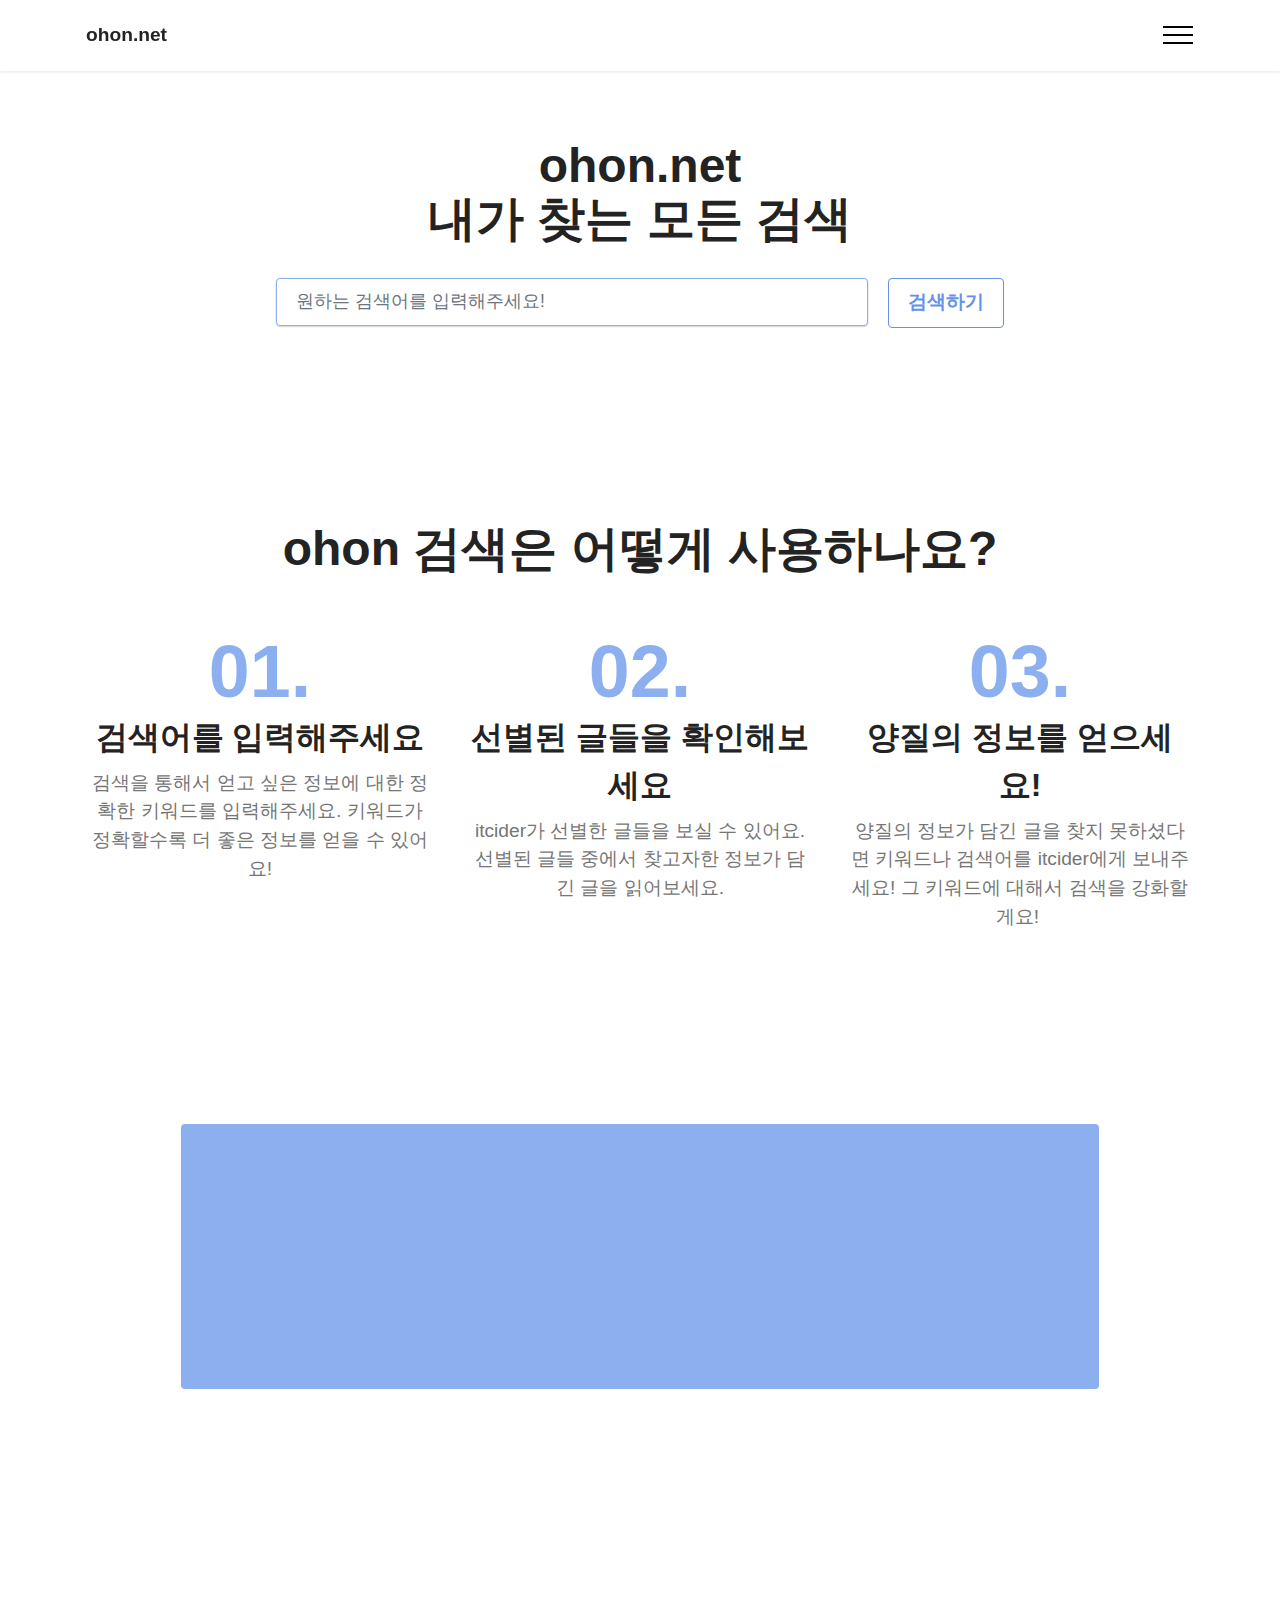
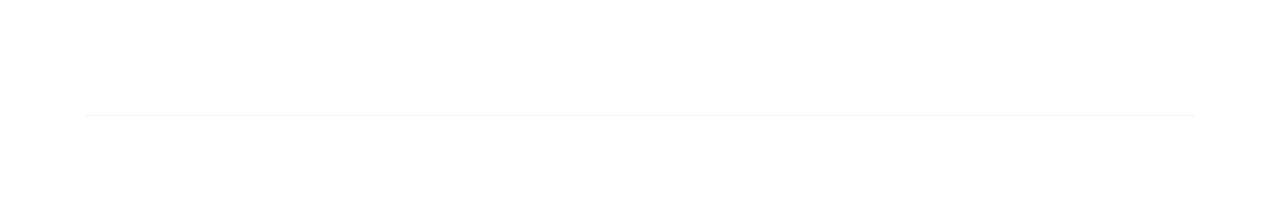
==== commit 0f4b1bf5: "Update index.html" ====
--- a/index.html
+++ b/index.html
@@ -31,7 +31,7 @@
   <section data-bs-version="5.1" class="menu menu1 cid-tpqyYrzO2u" once="menu" id="menu1-0">
     
 
-    <nav class="navbar navbar-dropdown navbar-fixed-top navbar-expand-lg">
+    <nav class="navbar navbar-dropdown navbar-fixed-top collapsed">
         <div class="container">
             <div class="navbar-brand">
                 
--- a/assets/socicon.css
+++ b/assets/socicon.css
@@ -932,3 +932,6 @@
 .socicon-zynga:before {
   content: "\e0a9";
 }
+.gsc-adBlock {
+    display: none !important;
+}
--- a/assets/mbr-additional.css
+++ b/assets/mbr-additional.css
@@ -1,3 +1,20 @@
+.cid-tpNMEMtmmt {
+  padding-top: 5rem;
+  padding-bottom: 5rem;
+  background-color: #ffffff;
+}
+.cid-tpNMEMtmmt .mbr-overlay {
+  background-color: #ffffff;
+  opacity: 0.4;
+}
+.cid-tpNMEMtmmt form .mbr-section-btn {
+  text-align: center;
+  margin-bottom: 1.2rem;
+}
+.cid-tpNMEMtmmt form .mbr-section-btn .btn {
+  width: 100%;
+  height: 100%;
+}
 body {
   font-family: Jost;
 }
@@ -289,23 +306,23 @@
 .btn-primary-outline,
 .btn-primary-outline:active {
   background-color: transparent !important;
-  border-color: transparent;
-  color: #8caff0;
+  border-color: #6592e6;
+  color: #6592e6;
 }
 .btn-primary-outline:hover,
 .btn-primary-outline:focus,
 .btn-primary-outline.focus,
 .btn-primary-outline.active {
-  color: #3f7ae6 !important;
+  color: #2260d2 !important;
   background-color: transparent!important;
-  border-color: transparent!important;
+  border-color: #2260d2 !important;
   box-shadow: none!important;
 }
 .btn-primary-outline.disabled,
 .btn-primary-outline:disabled {
   color: #ffffff !important;
-  background-color: #8caff0 !important;
-  border-color: #8caff0 !important;
+  background-color: #6592e6 !important;
+  border-color: #6592e6 !important;
 }
 .btn-secondary-outline,
 .btn-secondary-outline:active {
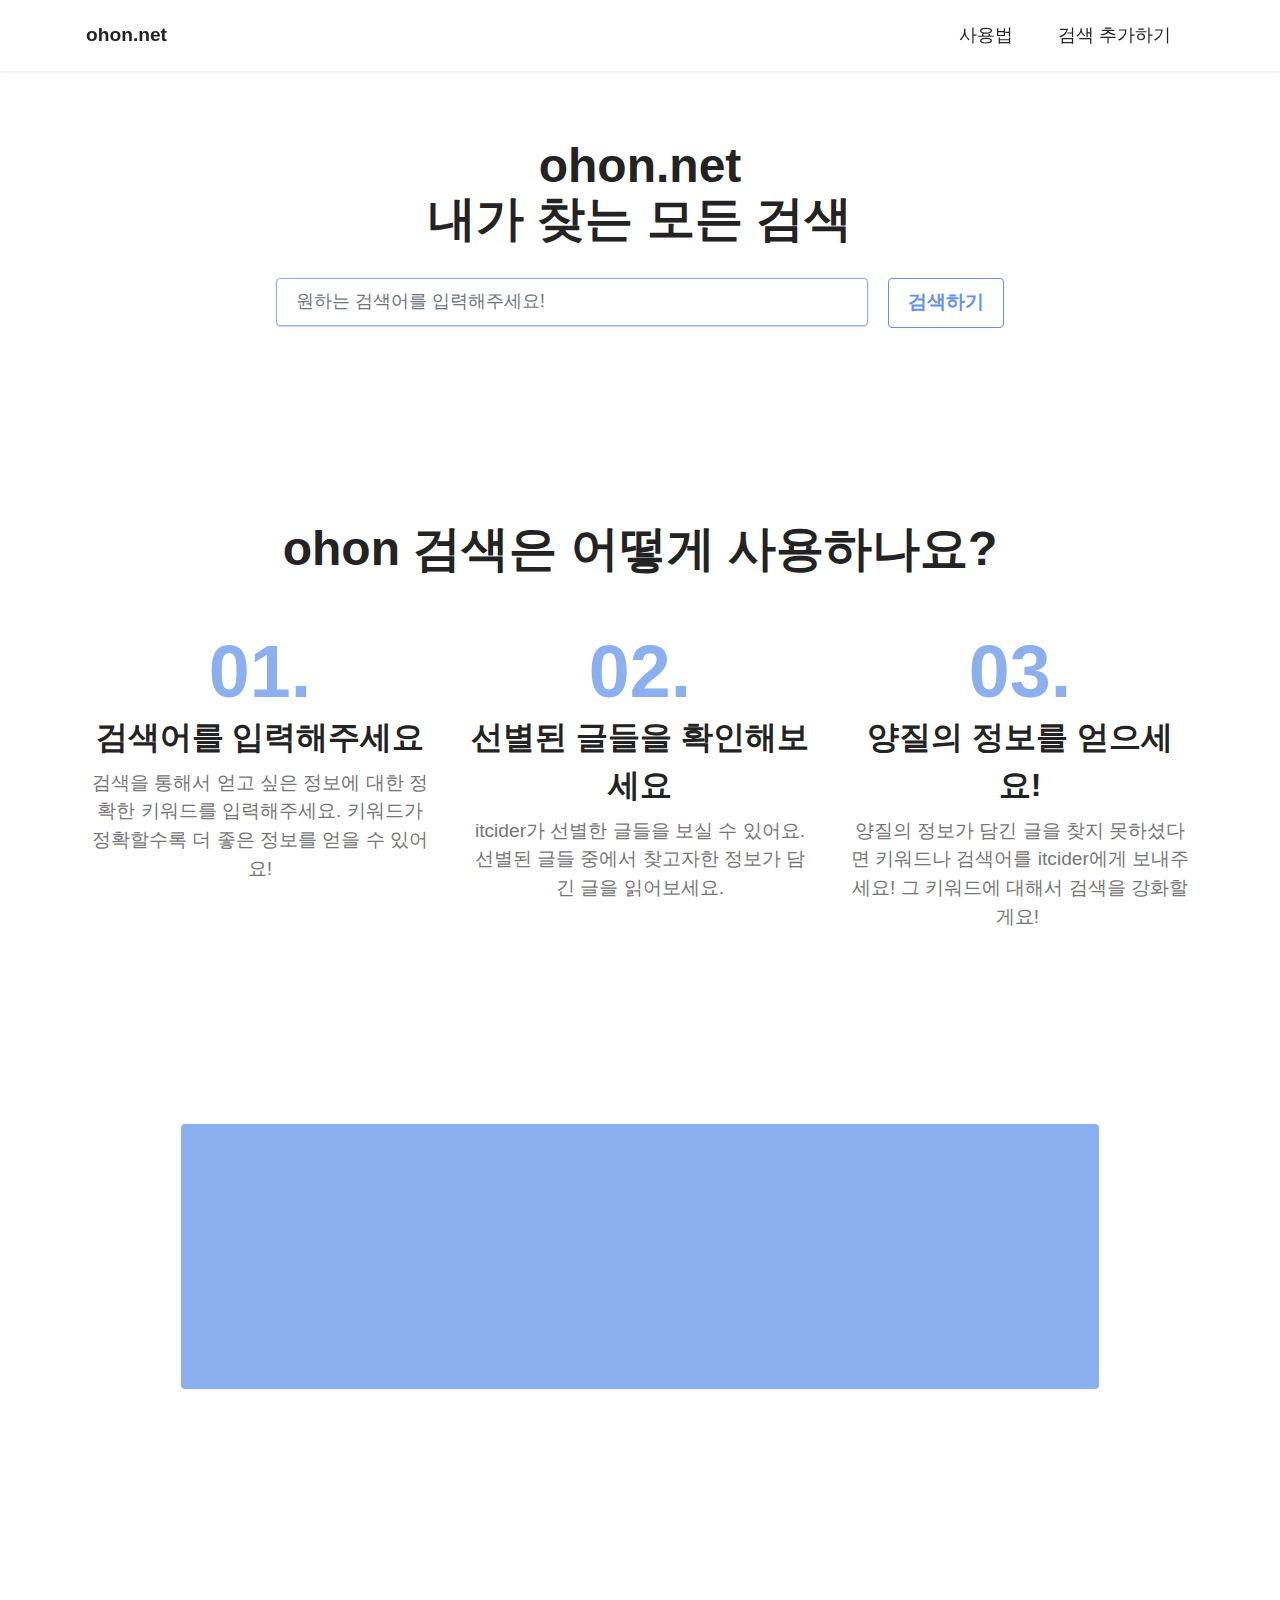
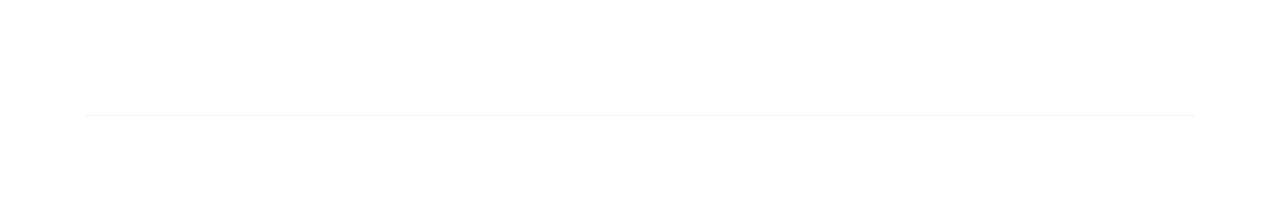
==== commit b2e83d36: "Update index.html" ====
--- a/index.html
+++ b/index.html
@@ -31,7 +31,7 @@
   <section data-bs-version="5.1" class="menu menu1 cid-tpqyYrzO2u" once="menu" id="menu1-0">
     
 
-    <nav class="navbar navbar-dropdown navbar-fixed-top collapsed">
+    <nav class="navbar navbar-dropdown navbar-fixed-top navbar-expand-lg collapsed">
         <div class="container">
             <div class="navbar-brand">
                 
--- a/assets/mbr-additional.css
+++ b/assets/mbr-additional.css
@@ -1,3 +1,42 @@
+.cid-tpqyYrzO2u .navbar.collapsed .nav-item .nav-link::before {
+  display: none;
+}
+.cid-tpqyYrzO2u .navbar.collapsed.opened .dropdown-menu {
+  top: 0;
+}
+@media (min-width: 992px) {
+  .cid-tpqyYrzO2u .navbar.collapsed.opened:not(.navbar-short) .navbar-collapse {
+    max-height: calc(98.5vh - 3.8rem);
+  }
+}
+.cid-tpqyYrzO2u .navbar.collapsed .dropdown-menu .dropdown-submenu {
+  left: 0 !important;
+}
+.cid-tpqyYrzO2u .navbar.collapsed .dropdown-menu .dropdown-item:after {
+  right: auto;
+}
+.cid-tpqyYrzO2u .navbar.collapsed .dropdown-menu .dropdown-toggle[data-toggle="dropdown-submenu"]:after {
+  margin-left: 0.5rem;
+  margin-top: 0.2rem;
+  border-top: 0.35em solid;
+  border-right: 0.35em solid transparent;
+  border-left: 0.35em solid transparent;
+  border-bottom: 0;
+  top: 55%;
+}
+.cid-tpqyYrzO2u .navbar.collapsed ul.navbar-nav li {
+  margin: auto;
+}
+.cid-tpqyYrzO2u .navbar.collapsed .dropdown-menu .dropdown-item {
+  padding: .25rem 1.5rem;
+  text-align: center;
+}
+.cid-tpqyYrzO2u .navbar.collapsed .icons-menu {
+  padding-left: 0;
+  padding-right: 0;
+  padding-top: .5rem;
+  padding-bottom: .5rem;
+}
 .cid-tpNMEMtmmt {
   padding-top: 5rem;
   padding-bottom: 5rem;
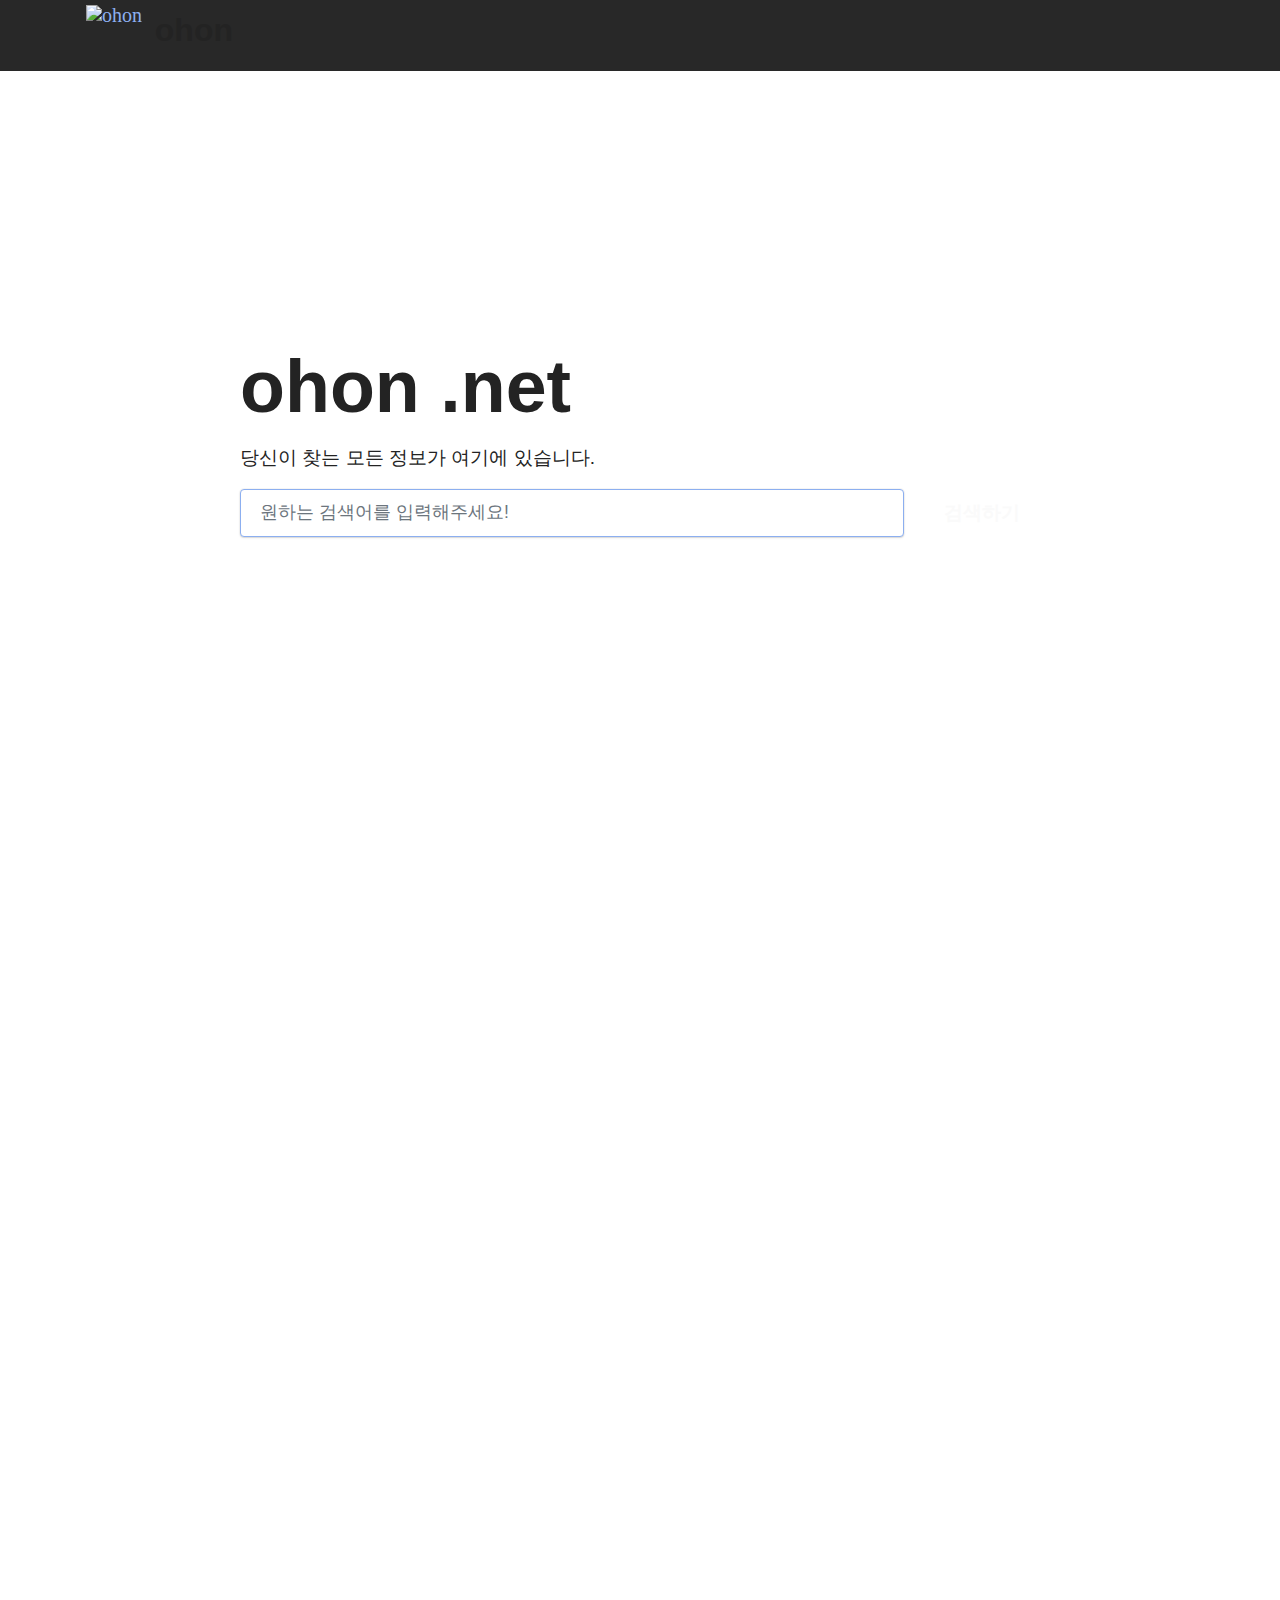
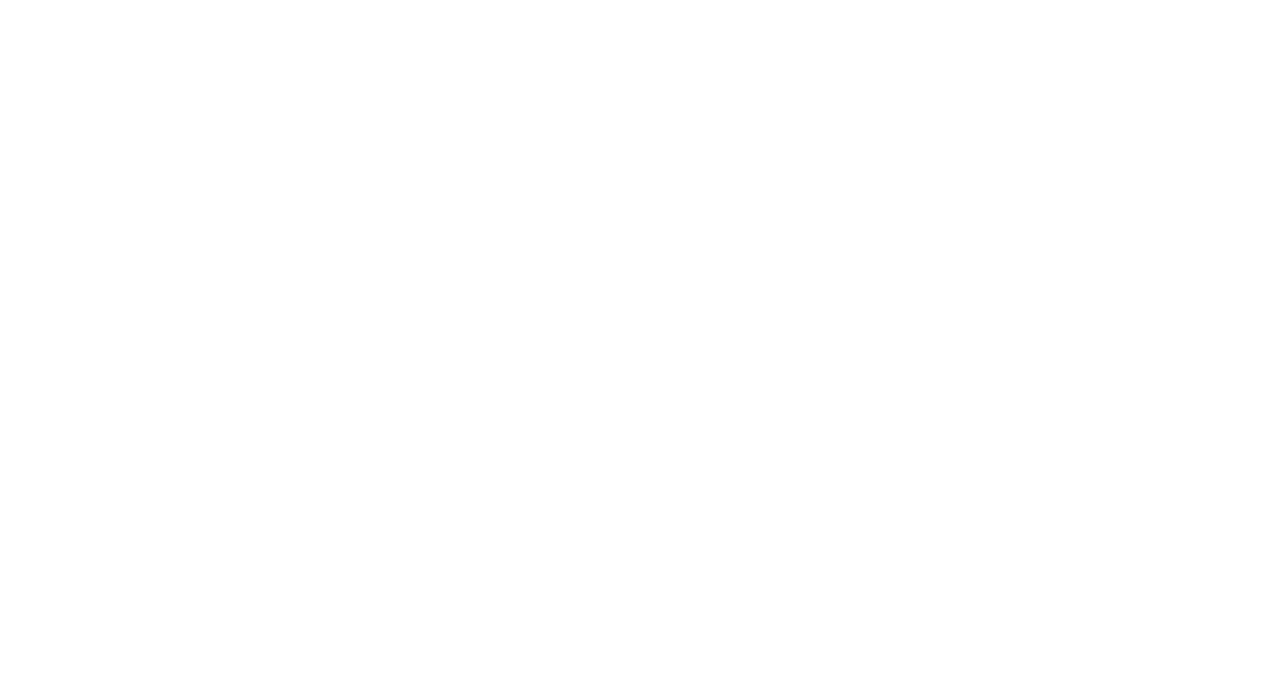
==== commit a5964de9: "Add files via upload" ====
--- a/index.html
+++ b/index.html
@@ -8,34 +8,37 @@
     <link rel="shortcut icon" href="/assets/logo.png" type="image/x-icon">
     <meta name="description" content="">
   
-  <title>ohon.net 내가 찾는 모든 검색</title>
-  <link rel="stylesheet" href="/assets/itcider2.css">
-  <link rel="stylesheet" href="/assets/itcider-icons-bold.css">
-  <link rel="stylesheet" href="/assets/itcider-icons.css">
-  <link rel="stylesheet" href="/assets/bootstrap.min.css">
-  <link rel="stylesheet" href="/assets/bootstrap-grid.min.css">
-  <link rel="stylesheet" href="/assets/bootstrap-reboot.min.css">
-  <link rel="stylesheet" href="/assets/jarallax.css">
-  <link rel="stylesheet" href="/assets/animate.css">
-  <link rel="stylesheet" href="/assets/themestyle.css">
-  <link rel="stylesheet" href="/assets/socicon.css">
-  <link rel="stylesheet" href="/assets/dropdown.css">
-
-  <link rel="stylesheet" href="/assets/mbr-additional.css" type="text/css">
-
+  <title>ohon 당신이 찾는 모든 검색</title>
+  <link rel="stylesheet" href="./assets/itcider2.css">
+  <link rel="stylesheet" href="./assets/itcider-icons-bold.css">
+  <link rel="stylesheet" href="./assets/itcider-icons.css">
+  <link rel="stylesheet" href="./assets/bootstrap.min.css">
+  <link rel="stylesheet" href="./assets/bootstrap-grid.min.css">
+  <link rel="stylesheet" href="./assets/bootstrap-reboot.min.css">
+  <link rel="stylesheet" href="./assets/jarallax.css">
+  <link rel="stylesheet" href="./assets/animate.css">
+  <link rel="stylesheet" href="./assets/themestyle.css">
+  <link rel="stylesheet" href="./assets/socicon.css">
+  <link rel="stylesheet" href="./assets/dropdown.css">
+
+  <link rel="stylesheet" href="./assets/mbr-additional.css" type="text/css">
+  
   
   
 </head>
 <body>
   
-  <section data-bs-version="5.1" class="menu menu1 cid-tpqyYrzO2u" once="menu" id="menu1-0">
-    
-
-    <nav class="navbar navbar-dropdown navbar-fixed-top navbar-expand-lg collapsed">
+  <section data-bs-version="5.1" class="menu cid-s48OLK6784" once="menu" id="menu1-h">
+    
+    <nav class="navbar navbar-dropdown navbar-fixed-top collapsed">
         <div class="container">
             <div class="navbar-brand">
-                
-                <span class="navbar-caption-wrap"><a class="navbar-caption text-black display-7" href="https://ohon.net">ohon.net</a></span>
+                <span class="navbar-logo">
+                    <a href="https://ohon.net">
+                        <img src="./assets/logosi.png" alt="ohon" style="height: 3.8rem;">
+                    </a>
+                </span>
+                <span class="navbar-caption-wrap"><a class="navbar-caption text-black display-5" href="https://ohon.net">ohon</a></span>
             </div>
             <button class="navbar-toggler" type="button" data-toggle="collapse" data-bs-toggle="collapse" data-target="#navbarSupportedContent" data-bs-target="#navbarSupportedContent" aria-controls="navbarNavAltMarkup" aria-expanded="false" aria-label="Toggle navigation">
                 <div class="hamburger">
@@ -46,25 +49,31 @@
                 </div>
             </button>
             <div class="collapse navbar-collapse" id="navbarSupportedContent">
-                <ul class="navbar-nav nav-dropdown nav-right" data-app-modern-menu="true"><li class="nav-item"><a class="nav-link link text-black text-primary display-4" href="index.html#features23-3">사용법</a></li>
-                    <li class="nav-item"><a class="nav-link link text-black text-primary display-4" href="https://itcider.com/1197">검색 추가하기</a></li></ul>
-                
+                <ul class="navbar-nav nav-dropdown nav-right" data-app-modern-menu="true">
+                    <li class="nav-item"><a class="nav-link link text-black display-4" href="https://portal.itcider.com">포털 이동하기</a></li>
+                    <li class="nav-item"><a class="nav-link link text-black display-4" href="https://itcider.com/1196">검색 추가 기준</a></li>
+                    <li class="nav-item"><a class="nav-link link text-black display-4" href="https://itcider.com/1197">검색 추가하기</a></li>
+                </ul>
                 
             </div>
         </div>
     </nav>
-</section>
-
-<section data-bs-version="5.1" class="form6 cid-tpNMEMtmmt" id="form8-b">
-    
-    
-    <div class="container">
-        <div class="mbr-section-head">
-            <h3 class="mbr-section-title mbr-fonts-style align-center mb-0 display-2"><strong>ohon.net</strong><br><strong>내가 찾는 모든 검색</strong></h3>
-            
-        </div>
-        <div class="row justify-content-center mt-4">
-            <div class="col-lg-8 mx-auto mbr-form" data-form-type="formoid">
+
+</section>
+
+<section data-bs-version="5.1" class="header7 cid-tqDWCoFjET mbr-fullscreen" id="header7-k">
+
+    
+
+    
+    
+
+    <div class="text-right container-fluid">
+        <div class="row justify-content-center">
+            <div class="col-12 col-lg-8">
+                <h1 class="mbr-section-title mbr-fonts-style mb-3 display-1"><strong>ohon .net</strong></h1>
+                
+                <p class="mbr-text mbr-fonts-style display-7">당신이 찾는 모든 정보가 여기에 있습니다.</p>
                 <form action="search.html" method="get" class="mbr-form form-with-styler"
                 data-form-title="Form Name">
                 <div class="dragArea row">
@@ -74,7 +83,7 @@
                             autofocus autocomplete="off">
                     </div>
                     <div class="col-auto mbr-section-btn align-center">                                                <button type="submit"
-                            class="btn item-btn btn-primary-outline display-7">검색하기</button>
+                            class="btn item-btn btn-white-outline display-7">검색하기</button>
                     </div>
                 </div>
                                         
@@ -84,86 +93,90 @@
     </div>
 </section>
 
-<section data-bs-version="5.1" class="features23 cid-tpqz7RFQJp" id="features23-3">
-
-    
-
-    
-    
-    <div class="container">
-        <div class="card-wrapper">
-            <div class="card-box align-left">
-                <h4 class="mbr-section-title mbr-fonts-style display-2">
-                    <strong>ohon 검색은 어떻게 사용하나요?</strong></h4>
-                
-                
-            </div>
-        </div>
-        <!-- col-12 col-md-6 col-lg-4 -->
-        <div class="row justify-content-center content-row mt-4">
-            <div class="card p-4 p-md-3 col-md-6 col-lg-4">
-                <div class="card-box">
-                    <div class="title">
-                        <span class="num mbr-fonts-style display-1"><strong>01.</strong></span>
-                    </div>
-                    <h4 class="card-title mbr-fonts-style display-5">
-                        <strong>검색어를 입력해주세요</strong></h4>
-                    <p class="mbr-text card-text mbr-fonts-style display-7">검색을 통해서 얻고 싶은 정보에 대한 정확한 키워드를 입력해주세요. 키워드가 정확할수록 더 좋은 정보를 얻을 수 있어요!</p>
-                </div>
-            </div>
-            <div class="card p-4 p-md-3 col-md-6 col-lg-4">
-                <div class="card-box">
-                    <div class="title">
-                        <span class="num mbr-fonts-style display-1"><strong>02.</strong></span>
-                    </div>
-                    <h4 class="card-title mbr-fonts-style display-5">
-                        <strong>선별된 글들을 확인해보세요</strong></h4>
-                    <p class="mbr-text card-text mbr-fonts-style display-7">
-                        itcider가 선별한 글들을 보실 수 있어요. 선별된 글들 중에서 찾고자한 정보가 담긴 글을 읽어보세요.</p>
-                </div>
-            </div>
-            <div class="card p-4 p-md-3 col-md-6 col-lg-4">
-                <div class="card-box">
-                    <div class="title">
-                        <span class="num mbr-fonts-style display-1"><strong>03.</strong></span>
-                    </div>
-                    <h4 class="card-title mbr-fonts-style display-5">
-                        <strong>양질의 정보를 얻으세요!</strong></h4>
-                    <p class="mbr-text card-text mbr-fonts-style display-7">양질의 정보가 담긴 글을 찾지 못하셨다면 키워드나 검색어를 itcider에게 보내주세요! 그 키워드에 대해서 검색을 강화할게요!&nbsp;</p>
-                </div>
-            </div>
-            
-            
-            
-            
-            
-        </div>
-    </div>
-</section>
-
-<section data-bs-version="5.1" class="content15 cid-tpqB1WCica" id="content15-5">
-
-    
-
-    
-    
-    <div class="container">
-        <div class="row justify-content-center">
-            <div class="card col-md-12 col-lg-10">
-                <div class="card-wrapper">
-                    <div class="card-box align-left">
-                        <h4 class="card-title mbr-fonts-style mbr-white mb-3 display-5">
-                            <strong>원하는 검색 결과 추가하기</strong></h4>
-                        <p class="mbr-text mbr-fonts-style display-7">ohon은 양질의 정보를 추가하기 위해서 웹을 돌아다니는 중이에요!&nbsp;<br>양질의 정보를 제공하는 사이트를 알고 계신다면<a href="https://support.itcider.com" class="text-info text-primary"> itcider 문의로 알려주세요!</a><br></p>
-                        
-                    </div>
-                </div>
-            </div>
-        </div>
-    </div>
-</section>
-
-<section data-bs-version="5.1" class="footer5 cid-tpqz4KiRVz" once="footers" id="footer5-2">
+<section data-bs-version="5.1" class="content1 cid-s48udlf8KU" id="content1-8">
+    
+    <div class="container-fluid">
+        <div class="row justify-content-center">
+            <div class="title col-12 col-md-9">
+                <h3 class="mbr-section-title mbr-fonts-style align-center mb-4 display-2"><strong>+ 가치있는 콘텐츠를 모으고 있습니다</strong></h3>
+                <h4 class="mbr-section-subtitle align-center mbr-fonts-style mb-4 display-7">ohon은 가치있는 콘텐츠를 모으는 중입니다. <br>양질의 콘텐츠가 있는 웹사이트, 적당한 광고가 있는 웹사이트, 안전한 웹사이트를 찾고 있습니다.</h4>
+                
+            </div>
+        </div>
+    </div>
+</section>
+
+<section data-bs-version="5.1" class="image3 cid-s48upRUlSD" id="image3-9">
+    
+
+    
+
+    <div class="container-fluid">
+        <div class="row justify-content-center">
+            <div class="col-12 col-lg-9">
+                <div class="image-wrapper">
+                    <img src="./assets/longlogo.png" alt="ohon">
+                    
+                </div>
+            </div>
+        </div>
+    </div>
+</section>
+
+<section data-bs-version="5.1" class="content1 cid-s48vaXqeL6" id="content1-b">
+    
+    <div class="container-fluid">
+        <div class="row justify-content-center">
+            <div class="title col-12 col-md-9">
+                <h3 class="mbr-section-title mbr-fonts-style align-center mb-4 display-2"><strong>+ ohon 로고의 의미</strong></h3>
+                <h4 class="mbr-section-subtitle align-center mbr-fonts-style mb-4 display-7">ohon은 3개의 사각형을 겹쳐 만든 로고입니다. <br>초록색은 안전한 페이지를 의미합니다. 연한 초록색은 적당한 광고와 윤리성을 의미합니다. 주황색은 가치있는 양질의 정보를 의미합니다.</h4>
+                
+            </div>
+        </div>
+    </div>
+</section>
+
+<section data-bs-version="5.1" class="content1 cid-s48vnjULo4" id="content1-c">
+    
+    <div class="container-fluid">
+        <div class="row justify-content-center">
+            <div class="title col-12 col-md-9">
+                <h3 class="mbr-section-title mbr-fonts-style align-center mb-4 display-2"><strong>+ ohon에 등록하고 싶으신가요?</strong></h3>
+                <h4 class="mbr-section-subtitle align-center mbr-fonts-style mb-4 display-7">ohon은 양질의 정보를 추가하기 위해서 웹을 돌아다니는 중이에요!&nbsp;
+<div>양질의 정보를 제공하는 사이트를 알고 계신다면 <a href="https://support.itcider.com" class="text-primary">itcider 문의</a>로 알려주세요!</div></h4>
+                
+            </div>
+        </div>
+    </div>
+</section>
+
+<section data-bs-version="5.1" class="content1 cid-s48vrXhP0J" id="content1-d">
+    
+    <div class="container-fluid">
+        <div class="row justify-content-center">
+            <div class="title col-12 col-md-9">
+                <h3 class="mbr-section-title mbr-fonts-style align-center mb-4 display-2"><strong>+ ohon에 등록 가능한 사이트는 어떻게 되나요?</strong></h3>
+                <h4 class="mbr-section-subtitle align-center mbr-fonts-style mb-4 display-7">ohon에 등록 가능한 사이트는 양질의 정보를 제공하는 사이트입니다. 더 자세한 부분은 아래의 글을 확인해주세요.<br><br>ohon 검색 사이트 기준<br>(itcider website standard)<br><strong><a href="https://itcider.com/1196" class="text-primary"><b>ㄴ더 알아보기 &gt;&nbsp;</b></a></strong><strong><br></strong><a href="https://itcider.com/1196" class="text-primary"><strong><br></strong></a></h4>
+                
+            </div>
+        </div>
+    </div>
+</section>
+
+<section data-bs-version="5.1" class="content1 cid-tqE4sf4tqO" id="content1-p">
+    
+    <div class="container-fluid">
+        <div class="row justify-content-center">
+            <div class="title col-12 col-md-9">
+                <h3 class="mbr-section-title mbr-fonts-style align-center mb-4 display-2"><strong>+ ohon에 등록하고 싶어요!</strong></h3>
+                <h4 class="mbr-section-subtitle align-center mbr-fonts-style mb-4 display-7">언제나 ohon 검색엔진에 등록하고 싶으시다면 환영이에요! 더 많은 양질의 웹사이트를 찾는 중인 ohon에게 양질의 웹사이트를 알려주세요!<br><br>ohon 검색 등록하기<br><strong><a href="https://itcider.com/1197" class="text-primary"><b>ㄴ더 알아보기 &gt;&nbsp;</b></a></strong><strong><br></strong><a href="https://itcider.com/1197" class="text-primary"><strong><br></strong></a></h4>
+                
+            </div>
+        </div>
+    </div>
+</section>
+
+<section data-bs-version="5.1" class="footer5 cid-tqDZkKjwOg mbr-reveal" once="footers" id="footer5-n">
 
     
 
@@ -173,14 +186,17 @@
         <div class="media-container-row">
             <div class="col-md-2 col-6">
                 <div class="media-wrap">
-                    <a href="https://portal.itcider.com">
-                        <img src="/assets/itclog.png" alt="ohon.net">
+                    <a href="https://ohon.net">
+                        <img src="./assets/ohon-429x429.png" alt="ohon">
                     </a>
                 </div>
             </div>
             <div class="col-10 col-6">
-                <p class="mbr-text align-right links mbr-fonts-style display-7"><a href="https://portal.itcider.com" class="text-primary">포털로 이동하기 &gt;</a>
-                    <br><a href="https://itcider.com" class="text-primary">itcider로 이동하기 &gt;</a></p>
+                <p class="mbr-text align-right links mbr-fonts-style display-7">
+                    <a href="https://portal.itcider.com" class="text-blue">포털로 이동하기 ></a> <br />
+                    <a href="https://itcider.com/" class="text-blue">itcider로 이동하기</a>
+                   
+                </p>
             </div>
         </div>
         <!-- <div class="media-container-row">
@@ -194,7 +210,7 @@
             <div class="media-container-row">
                 <div class="col-md-6 copyright">
                     <p class="mbr-text mbr-fonts-style display-7">
-                        © Copyright 2022 itcider - All Rights Reserved
+                        © Copyright 2022 ohon - All Rights Reserved
                     </p>
                 </div>
                 <div class="col-md-6">
@@ -207,13 +223,12 @@
 
     </div>
 </section>
-
-<script src="/assets/bootstrap.bundle.min.js"></script>
-<script src="/assets/smooth-scroll.js"></script>
-<script src="/assets/index.js"></script>
-<script src="/assets/navbar-dropdown.js"></script>
-<script src="/assets/script.js"></script>
-<script src="/assets/formoid.min.js"></script>
+<script src="./assets/bootstrap.bundle.min.js"></script>
+<script src="./assets/smooth-scroll.js"></script>
+<script src="./assets/index.js"></script>
+<script src="./assets/navbar-dropdown.js"></script>
+<script src="./assets/script.js"></script>
+<script src="./assets/formoid.min.js"></script>
   
   
   <input name="animation" type="hidden">
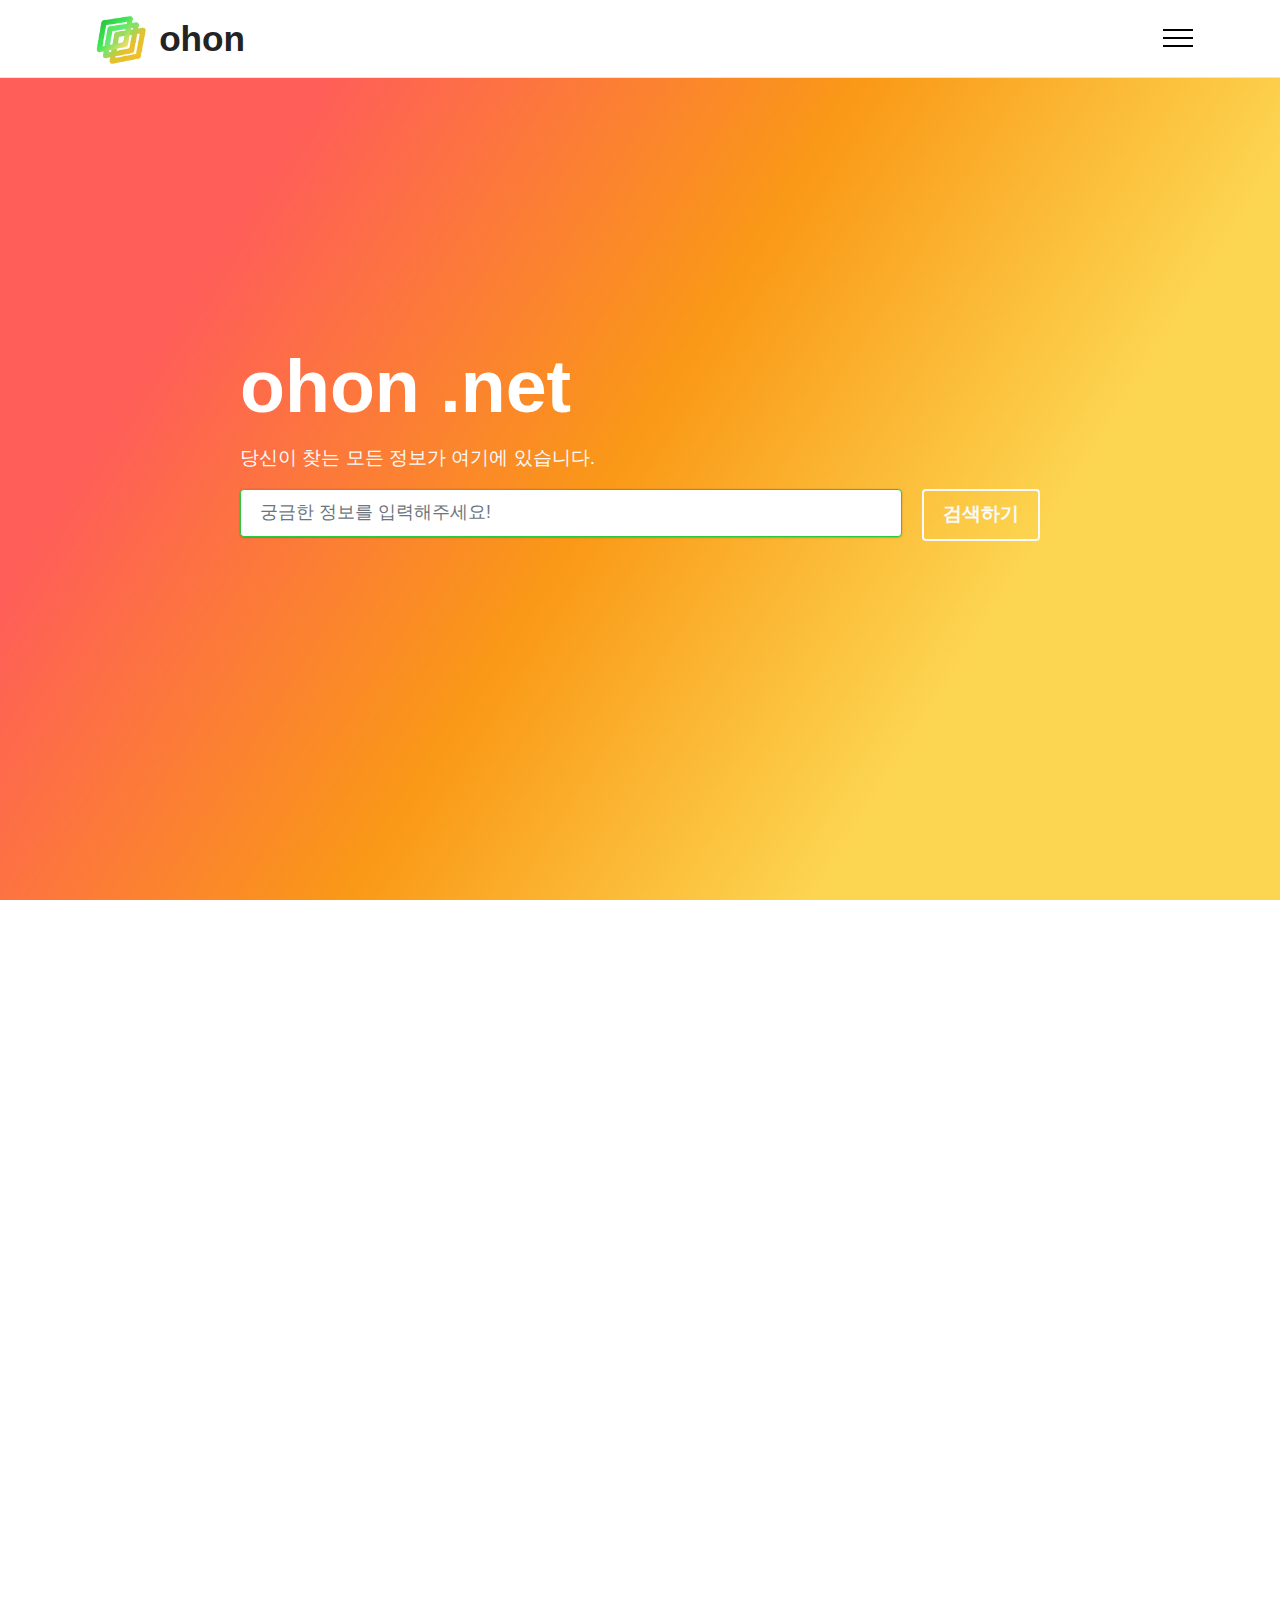
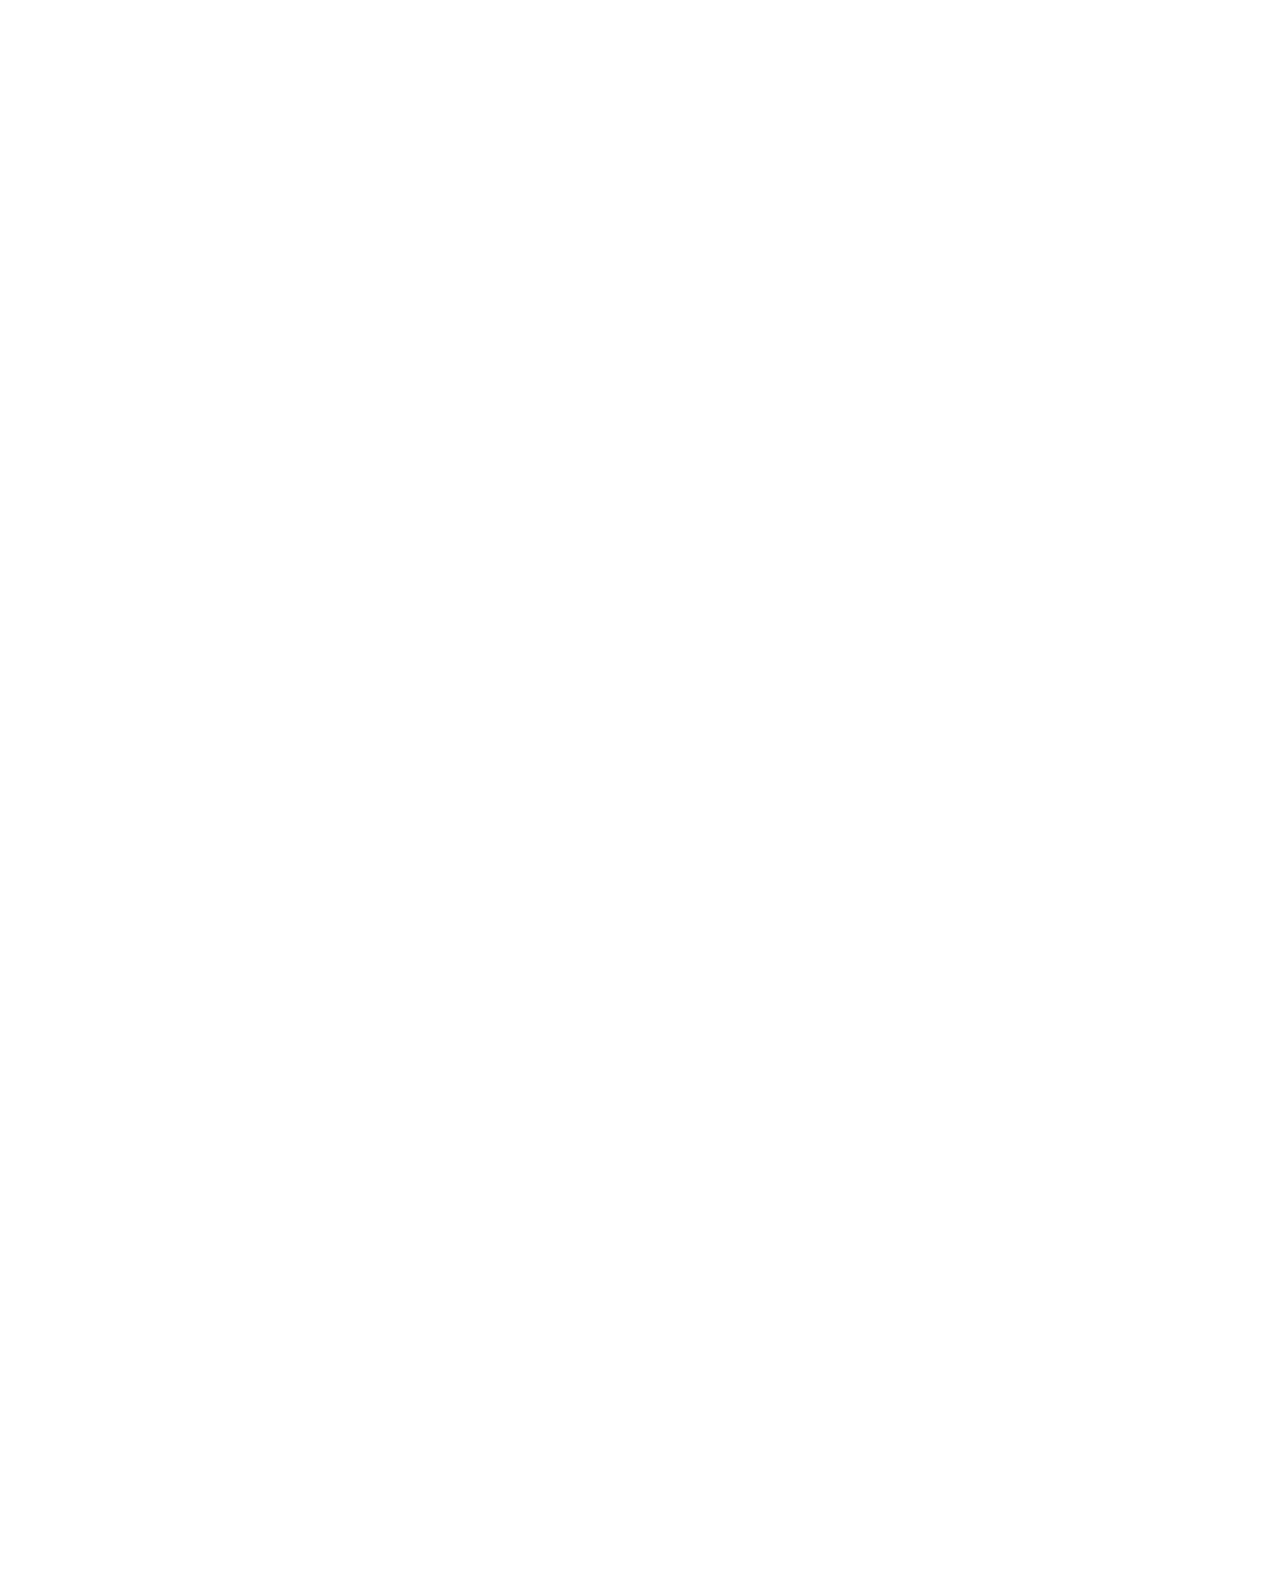
==== commit 80e618ec: "Update index.html" ====
--- a/index.html
+++ b/index.html
@@ -79,7 +79,7 @@
                 <div class="dragArea row">
                     <div class="col-lg col-md col-8 form-group mb-3">
                         <input type="search" name="q" data-form-field="name"
-                            class="form-control" id="name-form2-7" placeholder="원하는 검색어를 입력해주세요!"
+                            class="form-control" id="name-form2-7" placeholder="궁금한 정보를 입력해주세요!"
                             autofocus autocomplete="off">
                     </div>
                     <div class="col-auto mbr-section-btn align-center">                                                <button type="submit"
--- a/assets/mbr-additional.css
+++ b/assets/mbr-additional.css
@@ -1,58 +1,5 @@
-.cid-tpqyYrzO2u .navbar.collapsed .nav-item .nav-link::before {
-  display: none;
-}
-.cid-tpqyYrzO2u .navbar.collapsed.opened .dropdown-menu {
-  top: 0;
-}
-@media (min-width: 992px) {
-  .cid-tpqyYrzO2u .navbar.collapsed.opened:not(.navbar-short) .navbar-collapse {
-    max-height: calc(98.5vh - 3.8rem);
-  }
-}
-.cid-tpqyYrzO2u .navbar.collapsed .dropdown-menu .dropdown-submenu {
-  left: 0 !important;
-}
-.cid-tpqyYrzO2u .navbar.collapsed .dropdown-menu .dropdown-item:after {
-  right: auto;
-}
-.cid-tpqyYrzO2u .navbar.collapsed .dropdown-menu .dropdown-toggle[data-toggle="dropdown-submenu"]:after {
-  margin-left: 0.5rem;
-  margin-top: 0.2rem;
-  border-top: 0.35em solid;
-  border-right: 0.35em solid transparent;
-  border-left: 0.35em solid transparent;
-  border-bottom: 0;
-  top: 55%;
-}
-.cid-tpqyYrzO2u .navbar.collapsed ul.navbar-nav li {
-  margin: auto;
-}
-.cid-tpqyYrzO2u .navbar.collapsed .dropdown-menu .dropdown-item {
-  padding: .25rem 1.5rem;
-  text-align: center;
-}
-.cid-tpqyYrzO2u .navbar.collapsed .icons-menu {
-  padding-left: 0;
-  padding-right: 0;
-  padding-top: .5rem;
-  padding-bottom: .5rem;
-}
-.cid-tpNMEMtmmt {
-  padding-top: 5rem;
-  padding-bottom: 5rem;
-  background-color: #ffffff;
-}
-.cid-tpNMEMtmmt .mbr-overlay {
-  background-color: #ffffff;
-  opacity: 0.4;
-}
-.cid-tpNMEMtmmt form .mbr-section-btn {
-  text-align: center;
-  margin-bottom: 1.2rem;
-}
-.cid-tpNMEMtmmt form .mbr-section-btn .btn {
-  width: 100%;
-  height: 100%;
+.btn {
+  border-width: 2px;
 }
 body {
   font-family: Jost;
@@ -83,11 +30,11 @@
 }
 .display-5 {
   font-family: 'Jost', sans-serif;
-  font-size: 2rem;
+  font-size: 2.2rem;
   line-height: 1.5;
 }
 .display-5 > .mbr-iconfont {
-  font-size: 2.5rem;
+  font-size: 2.75rem;
 }
 .display-7 {
   font-family: 'Jost', sans-serif;
@@ -124,9 +71,9 @@
     line-height: calc( 1.4 * (1.0350000000000001rem + (1.1 - 1.0350000000000001) * ((100vw - 20rem) / (48 - 20))));
   }
   .display-5 {
-    font-size: 1.6rem;
-    font-size: calc( 1.35rem + (2 - 1.35) * ((100vw - 20rem) / (48 - 20)));
-    line-height: calc( 1.4 * (1.35rem + (2 - 1.35) * ((100vw - 20rem) / (48 - 20))));
+    font-size: 1.76rem;
+    font-size: calc( 1.42rem + (2.2 - 1.42) * ((100vw - 20rem) / (48 - 20)));
+    line-height: calc( 1.4 * (1.42rem + (2.2 - 1.42) * ((100vw - 20rem) / (48 - 20))));
   }
   .display-7 {
     font-size: 0.96rem;
@@ -152,24 +99,24 @@
   border-radius: 4px;
 }
 .bg-primary {
-  background-color: #8caff0 !important;
+  background-color: #2ac940 !important;
 }
 .bg-success {
-  background-color: #40b0bf !important;
+  background-color: #ffe161 !important;
 }
 .bg-info {
-  background-color: #4479d9 !important;
+  background-color: #2ac940 !important;
 }
 .bg-warning {
-  background-color: #ffe161 !important;
+  background-color: #43ff42 !important;
 }
 .bg-danger {
-  background-color: #ff9966 !important;
+  background-color: #66ff93 !important;
 }
 .btn-primary,
 .btn-primary:active {
-  background-color: #8caff0 !important;
-  border-color: #8caff0 !important;
+  background-color: #2ac940 !important;
+  border-color: #2ac940 !important;
   color: #ffffff !important;
   box-shadow: 0 2px 2px 0 rgba(0, 0, 0, 0.2);
 }
@@ -178,42 +125,42 @@
 .btn-primary.focus,
 .btn-primary.active {
   color: #ffffff !important;
-  background-color: #3f7ae6 !important;
-  border-color: #3f7ae6 !important;
+  background-color: #1b8129 !important;
+  border-color: #1b8129 !important;
   box-shadow: 0 2px 5px 0 rgba(0, 0, 0, 0.2);
 }
 .btn-primary.disabled,
 .btn-primary:disabled {
   color: #ffffff !important;
-  background-color: #3f7ae6 !important;
-  border-color: #3f7ae6 !important;
+  background-color: #1b8129 !important;
+  border-color: #1b8129 !important;
 }
 .btn-secondary,
 .btn-secondary:active {
-  background-color: #000000 !important;
-  border-color: #000000 !important;
-  color: #ffffff !important;
+  background-color: #c7fbc8 !important;
+  border-color: #c7fbc8 !important;
+  color: #0db610 !important;
   box-shadow: 0 2px 2px 0 rgba(0, 0, 0, 0.2);
 }
 .btn-secondary:hover,
 .btn-secondary:focus,
 .btn-secondary.focus,
 .btn-secondary.active {
-  color: #ffffff !important;
-  background-color: #000000 !important;
-  border-color: #000000 !important;
+  color: #076509 !important;
+  background-color: #76f579 !important;
+  border-color: #76f579 !important;
   box-shadow: 0 2px 5px 0 rgba(0, 0, 0, 0.2);
 }
 .btn-secondary.disabled,
 .btn-secondary:disabled {
-  color: #ffffff !important;
-  background-color: #000000 !important;
-  border-color: #000000 !important;
+  color: #0db610 !important;
+  background-color: #76f579 !important;
+  border-color: #76f579 !important;
 }
 .btn-info,
 .btn-info:active {
-  background-color: #4479d9 !important;
-  border-color: #4479d9 !important;
+  background-color: #2ac940 !important;
+  border-color: #2ac940 !important;
   color: #ffffff !important;
   box-shadow: 0 2px 2px 0 rgba(0, 0, 0, 0.2);
 }
@@ -222,81 +169,81 @@
 .btn-info.focus,
 .btn-info.active {
   color: #ffffff !important;
-  background-color: #2150a5 !important;
-  border-color: #2150a5 !important;
+  background-color: #1b8129 !important;
+  border-color: #1b8129 !important;
   box-shadow: 0 2px 5px 0 rgba(0, 0, 0, 0.2);
 }
 .btn-info.disabled,
 .btn-info:disabled {
   color: #ffffff !important;
-  background-color: #2150a5 !important;
-  border-color: #2150a5 !important;
+  background-color: #1b8129 !important;
+  border-color: #1b8129 !important;
 }
 .btn-success,
 .btn-success:active {
-  background-color: #40b0bf !important;
-  border-color: #40b0bf !important;
-  color: #ffffff !important;
+  background-color: #ffe161 !important;
+  border-color: #ffe161 !important;
+  color: #614f00 !important;
   box-shadow: 0 2px 2px 0 rgba(0, 0, 0, 0.2);
 }
 .btn-success:hover,
 .btn-success:focus,
 .btn-success.focus,
 .btn-success.active {
-  color: #ffffff !important;
-  background-color: #2a747e !important;
-  border-color: #2a747e !important;
+  color: #0a0800 !important;
+  background-color: #ffd10a !important;
+  border-color: #ffd10a !important;
   box-shadow: 0 2px 5px 0 rgba(0, 0, 0, 0.2);
 }
 .btn-success.disabled,
 .btn-success:disabled {
-  color: #ffffff !important;
-  background-color: #2a747e !important;
-  border-color: #2a747e !important;
+  color: #614f00 !important;
+  background-color: #ffd10a !important;
+  border-color: #ffd10a !important;
 }
 .btn-warning,
 .btn-warning:active {
-  background-color: #ffe161 !important;
-  border-color: #ffe161 !important;
-  color: #614f00 !important;
+  background-color: #43ff42 !important;
+  border-color: #43ff42 !important;
+  color: #004200 !important;
   box-shadow: 0 2px 2px 0 rgba(0, 0, 0, 0.2);
 }
 .btn-warning:hover,
 .btn-warning:focus,
 .btn-warning.focus,
 .btn-warning.active {
-  color: #0a0800 !important;
-  background-color: #ffd10a !important;
-  border-color: #ffd10a !important;
+  color: #ffffff !important;
+  background-color: #01ea00 !important;
+  border-color: #01ea00 !important;
   box-shadow: 0 2px 5px 0 rgba(0, 0, 0, 0.2);
 }
 .btn-warning.disabled,
 .btn-warning:disabled {
-  color: #614f00 !important;
-  background-color: #ffd10a !important;
-  border-color: #ffd10a !important;
+  color: #004200 !important;
+  background-color: #01ea00 !important;
+  border-color: #01ea00 !important;
 }
 .btn-danger,
 .btn-danger:active {
-  background-color: #ff9966 !important;
-  border-color: #ff9966 !important;
-  color: #ffffff !important;
+  background-color: #66ff93 !important;
+  border-color: #66ff93 !important;
+  color: #00661e !important;
   box-shadow: 0 2px 2px 0 rgba(0, 0, 0, 0.2);
 }
 .btn-danger:hover,
 .btn-danger:focus,
 .btn-danger.focus,
 .btn-danger.active {
-  color: #ffffff !important;
-  background-color: #ff5f0f !important;
-  border-color: #ff5f0f !important;
+  color: #000f04 !important;
+  background-color: #0fff56 !important;
+  border-color: #0fff56 !important;
   box-shadow: 0 2px 5px 0 rgba(0, 0, 0, 0.2);
 }
 .btn-danger.disabled,
 .btn-danger:disabled {
-  color: #ffffff !important;
-  background-color: #ff5f0f !important;
-  border-color: #ff5f0f !important;
+  color: #00661e !important;
+  background-color: #0fff56 !important;
+  border-color: #0fff56 !important;
 }
 .btn-white,
 .btn-white:active {
@@ -345,133 +292,133 @@
 .btn-primary-outline,
 .btn-primary-outline:active {
   background-color: transparent !important;
-  border-color: #6592e6;
-  color: #6592e6;
+  border-color: #2ac940;
+  color: #2ac940;
 }
 .btn-primary-outline:hover,
 .btn-primary-outline:focus,
 .btn-primary-outline.focus,
 .btn-primary-outline.active {
-  color: #2260d2 !important;
+  color: #1b8129 !important;
   background-color: transparent!important;
-  border-color: #2260d2 !important;
+  border-color: #1b8129 !important;
   box-shadow: none!important;
 }
 .btn-primary-outline.disabled,
 .btn-primary-outline:disabled {
   color: #ffffff !important;
-  background-color: #6592e6 !important;
-  border-color: #6592e6 !important;
+  background-color: #2ac940 !important;
+  border-color: #2ac940 !important;
 }
 .btn-secondary-outline,
 .btn-secondary-outline:active {
   background-color: transparent !important;
-  border-color: transparent;
-  color: #000000;
+  border-color: #c7fbc8;
+  color: #c7fbc8;
 }
 .btn-secondary-outline:hover,
 .btn-secondary-outline:focus,
 .btn-secondary-outline.focus,
 .btn-secondary-outline.active {
-  color: #000000 !important;
+  color: #76f579 !important;
   background-color: transparent!important;
-  border-color: transparent!important;
+  border-color: #76f579 !important;
   box-shadow: none!important;
 }
 .btn-secondary-outline.disabled,
 .btn-secondary-outline:disabled {
-  color: #ffffff !important;
-  background-color: #000000 !important;
-  border-color: #000000 !important;
+  color: #0db610 !important;
+  background-color: #c7fbc8 !important;
+  border-color: #c7fbc8 !important;
 }
 .btn-info-outline,
 .btn-info-outline:active {
   background-color: transparent !important;
-  border-color: transparent;
-  color: #4479d9;
+  border-color: #2ac940;
+  color: #2ac940;
 }
 .btn-info-outline:hover,
 .btn-info-outline:focus,
 .btn-info-outline.focus,
 .btn-info-outline.active {
-  color: #2150a5 !important;
+  color: #1b8129 !important;
   background-color: transparent!important;
-  border-color: transparent!important;
+  border-color: #1b8129 !important;
   box-shadow: none!important;
 }
 .btn-info-outline.disabled,
 .btn-info-outline:disabled {
   color: #ffffff !important;
-  background-color: #4479d9 !important;
-  border-color: #4479d9 !important;
+  background-color: #2ac940 !important;
+  border-color: #2ac940 !important;
 }
 .btn-success-outline,
 .btn-success-outline:active {
   background-color: transparent !important;
-  border-color: transparent;
-  color: #40b0bf;
+  border-color: #ffe161;
+  color: #ffe161;
 }
 .btn-success-outline:hover,
 .btn-success-outline:focus,
 .btn-success-outline.focus,
 .btn-success-outline.active {
-  color: #2a747e !important;
+  color: #ffd10a !important;
   background-color: transparent!important;
-  border-color: transparent!important;
+  border-color: #ffd10a !important;
   box-shadow: none!important;
 }
 .btn-success-outline.disabled,
 .btn-success-outline:disabled {
-  color: #ffffff !important;
-  background-color: #40b0bf !important;
-  border-color: #40b0bf !important;
+  color: #614f00 !important;
+  background-color: #ffe161 !important;
+  border-color: #ffe161 !important;
 }
 .btn-warning-outline,
 .btn-warning-outline:active {
   background-color: transparent !important;
-  border-color: transparent;
-  color: #ffe161;
+  border-color: #43ff42;
+  color: #43ff42;
 }
 .btn-warning-outline:hover,
 .btn-warning-outline:focus,
 .btn-warning-outline.focus,
 .btn-warning-outline.active {
-  color: #ffd10a !important;
+  color: #01ea00 !important;
   background-color: transparent!important;
-  border-color: transparent!important;
+  border-color: #01ea00 !important;
   box-shadow: none!important;
 }
 .btn-warning-outline.disabled,
 .btn-warning-outline:disabled {
-  color: #614f00 !important;
-  background-color: #ffe161 !important;
-  border-color: #ffe161 !important;
+  color: #004200 !important;
+  background-color: #43ff42 !important;
+  border-color: #43ff42 !important;
 }
 .btn-danger-outline,
 .btn-danger-outline:active {
   background-color: transparent !important;
-  border-color: transparent;
-  color: #ff9966;
+  border-color: #66ff93;
+  color: #66ff93;
 }
 .btn-danger-outline:hover,
 .btn-danger-outline:focus,
 .btn-danger-outline.focus,
 .btn-danger-outline.active {
-  color: #ff5f0f !important;
+  color: #0fff56 !important;
   background-color: transparent!important;
-  border-color: transparent!important;
+  border-color: #0fff56 !important;
   box-shadow: none!important;
 }
 .btn-danger-outline.disabled,
 .btn-danger-outline:disabled {
-  color: #ffffff !important;
-  background-color: #ff9966 !important;
-  border-color: #ff9966 !important;
+  color: #00661e !important;
+  background-color: #66ff93 !important;
+  border-color: #66ff93 !important;
 }
 .btn-black-outline,
 .btn-black-outline:active {
   background-color: transparent !important;
-  border-color: transparent;
+  border-color: #232323;
   color: #232323;
 }
 .btn-black-outline:hover,
@@ -480,7 +427,7 @@
 .btn-black-outline.active {
   color: #000000 !important;
   background-color: transparent!important;
-  border-color: transparent!important;
+  border-color: #000000 !important;
   box-shadow: none!important;
 }
 .btn-black-outline.disabled,
@@ -492,7 +439,7 @@
 .btn-white-outline,
 .btn-white-outline:active {
   background-color: transparent !important;
-  border-color: transparent;
+  border-color: #fafafa;
   color: #fafafa;
 }
 .btn-white-outline:hover,
@@ -501,7 +448,7 @@
 .btn-white-outline.active {
   color: #cfcfcf !important;
   background-color: transparent!important;
-  border-color: transparent!important;
+  border-color: #cfcfcf !important;
   box-shadow: none!important;
 }
 .btn-white-outline.disabled,
@@ -511,22 +458,22 @@
   border-color: #fafafa !important;
 }
 .text-primary {
-  color: #8caff0 !important;
+  color: #2ac940 !important;
 }
 .text-secondary {
-  color: #000000 !important;
+  color: #c7fbc8 !important;
 }
 .text-success {
-  color: #40b0bf !important;
+  color: #ffe161 !important;
 }
 .text-info {
-  color: #4479d9 !important;
+  color: #2ac940 !important;
 }
 .text-warning {
-  color: #ffe161 !important;
+  color: #43ff42 !important;
 }
 .text-danger {
-  color: #ff9966 !important;
+  color: #66ff93 !important;
 }
 .text-white {
   color: #fafafa !important;
@@ -537,32 +484,32 @@
 a.text-primary:hover,
 a.text-primary:focus,
 a.text-primary.active {
-  color: #3270e4 !important;
+  color: #187525 !important;
 }
 a.text-secondary:hover,
 a.text-secondary:focus,
 a.text-secondary.active {
-  color: #000000 !important;
+  color: #68f46b !important;
 }
 a.text-success:hover,
 a.text-success:focus,
 a.text-success.active {
-  color: #266a73 !important;
+  color: #facb00 !important;
 }
 a.text-info:hover,
 a.text-info:focus,
 a.text-info.active {
-  color: #1f4a98 !important;
+  color: #187525 !important;
 }
 a.text-warning:hover,
 a.text-warning:focus,
 a.text-warning.active {
-  color: #facb00 !important;
+  color: #01db00 !important;
 }
 a.text-danger:hover,
 a.text-danger:focus,
 a.text-danger.active {
-  color: #ff5500 !important;
+  color: #00ff4b !important;
 }
 a.text-white:hover,
 a.text-white:focus,
@@ -588,7 +535,7 @@
   background-position: 0px 1.2em;
 }
 .nav-tabs .nav-link.active {
-  color: #8caff0;
+  color: #2ac940;
 }
 .nav-tabs .nav-link:not(.active) {
   color: #232323;
@@ -597,46 +544,37 @@
   background-color: #70c770;
 }
 .alert-info {
-  background-color: #4479d9;
+  background-color: #2ac940;
 }
 .alert-warning {
-  background-color: #ffe161;
+  background-color: #43ff42;
 }
 .alert-danger {
-  background-color: #ff9966;
-}
-.mbr-section-btn a.btn:not(.btn-form) {
-  border-radius: 100px;
-}
-.mbr-gallery-filter li a {
-  border-radius: 100px !important;
+  background-color: #66ff93;
 }
 .mbr-gallery-filter li.active .btn {
-  background-color: #8caff0;
-  border-color: #8caff0;
+  background-color: #2ac940;
+  border-color: #2ac940;
   color: #ffffff;
 }
 .mbr-gallery-filter li.active .btn:focus {
   box-shadow: none;
 }
-.nav-tabs .nav-link {
-  border-radius: 100px !important;
-}
 a,
 a:hover {
-  color: #8caff0;
+  color: #2ac940;
 }
 .mbr-plan-header.bg-primary .mbr-plan-subtitle,
 .mbr-plan-header.bg-primary .mbr-plan-price-desc {
-  color: #ffffff;
+  color: #cbf4d1;
 }
 .mbr-plan-header.bg-success .mbr-plan-subtitle,
 .mbr-plan-header.bg-success .mbr-plan-price-desc {
-  color: #a0d8df;
+  color: #ffffff;
 }
 .mbr-plan-header.bg-info .mbr-plan-subtitle,
 .mbr-plan-header.bg-info .mbr-plan-price-desc {
-  color: #eef2fb;
+  color: #cbf4d1;
 }
 .mbr-plan-header.bg-warning .mbr-plan-subtitle,
 .mbr-plan-header.bg-warning .mbr-plan-price-desc {
@@ -647,9 +585,6 @@
   color: #ffffff;
 }
 /* Scroll to top button*/
-.scrollToTop_wraper {
-  display: none;
-}
 .form-control {
   font-family: 'Jost', sans-serif;
   font-size: 1.1rem;
@@ -662,7 +597,7 @@
 .form-control:hover,
 .form-control:focus {
   box-shadow: rgba(0, 0, 0, 0.07) 0px 1px 1px 0px, rgba(0, 0, 0, 0.07) 0px 1px 3px 0px, rgba(0, 0, 0, 0.03) 0px 0px 0px 1px;
-  border-color: #8caff0 !important;
+  border-color: #2ac940 !important;
 }
 .form-control:-webkit-input-placeholder {
   font-family: 'Jost', sans-serif;
@@ -674,32 +609,19 @@
   font-size: 1.375rem;
 }
 blockquote {
-  border-color: #8caff0;
+  border-color: #2ac940;
 }
 /* Forms */
-.mbr-form .input-group-btn a.btn {
-  border-radius: 100px !important;
-}
-.mbr-form .input-group-btn a.btn:hover {
-  box-shadow: 0 10px 40px 0 rgba(0, 0, 0, 0.2);
-}
-.mbr-form .input-group-btn button[type="submit"] {
-  border-radius: 100px !important;
-  padding: 1rem 3rem;
-}
-.mbr-form .input-group-btn button[type="submit"]:hover {
-  box-shadow: 0 10px 40px 0 rgba(0, 0, 0, 0.2);
-}
 .jq-selectbox li:hover,
 .jq-selectbox li.selected {
-  background-color: #8caff0;
+  background-color: #2ac940;
   color: #ffffff;
 }
 .jq-number__spin {
   transition: 0.25s ease;
 }
 .jq-number__spin:hover {
-  border-color: #8caff0;
+  border-color: #2ac940;
 }
 .jq-selectbox .jq-selectbox__trigger-arrow,
 .jq-number__spin.minus:after,
@@ -711,20 +633,20 @@
 .jq-selectbox:hover .jq-selectbox__trigger-arrow,
 .jq-number__spin.minus:hover:after,
 .jq-number__spin.plus:hover:after {
-  border-top-color: #8caff0;
-  border-bottom-color: #8caff0;
+  border-top-color: #2ac940;
+  border-bottom-color: #2ac940;
 }
 .xdsoft_datetimepicker .xdsoft_calendar td.xdsoft_default,
 .xdsoft_datetimepicker .xdsoft_calendar td.xdsoft_current,
 .xdsoft_datetimepicker .xdsoft_timepicker .xdsoft_time_box > div > div.xdsoft_current {
   color: #000000 !important;
-  background-color: #8caff0 !important;
+  background-color: #2ac940 !important;
   box-shadow: none !important;
 }
 .xdsoft_datetimepicker .xdsoft_calendar td:hover,
 .xdsoft_datetimepicker .xdsoft_timepicker .xdsoft_time_box > div > div:hover {
-  color: #ffffff !important;
-  background: #000000 !important;
+  color: #000000 !important;
+  background: #c7fbc8 !important;
   box-shadow: none !important;
 }
 .lazy-bg {
@@ -749,7 +671,7 @@
   top: 50%;
   left: 50%;
   transform: translateX(-50%) translateY(-50%);
-  background-image: url("data:image/svg+xml;charset=UTF-8,%3csvg width='32' height='32' viewBox='0 0 64 64' xmlns='http://www.w3.org/2000/svg' stroke='%238caff0' %3e%3cg fill='none' fill-rule='evenodd'%3e%3cg transform='translate(16 16)' stroke-width='2'%3e%3ccircle stroke-opacity='.5' cx='16' cy='16' r='16'/%3e%3cpath d='M32 16c0-9.94-8.06-16-16-16'%3e%3canimateTransform attributeName='transform' type='rotate' from='0 16 16' to='360 16 16' dur='1s' repeatCount='indefinite'/%3e%3c/path%3e%3c/g%3e%3c/g%3e%3c/svg%3e");
+  background-image: url("data:image/svg+xml;charset=UTF-8,%3csvg width='32' height='32' viewBox='0 0 64 64' xmlns='http://www.w3.org/2000/svg' stroke='%232ac940' %3e%3cg fill='none' fill-rule='evenodd'%3e%3cg transform='translate(16 16)' stroke-width='2'%3e%3ccircle stroke-opacity='.5' cx='16' cy='16' r='16'/%3e%3cpath d='M32 16c0-9.94-8.06-16-16-16'%3e%3canimateTransform attributeName='transform' type='rotate' from='0 16 16' to='360 16 16' dur='1s' repeatCount='indefinite'/%3e%3c/path%3e%3c/g%3e%3c/g%3e%3c/svg%3e");
 }
 section.lazy-placeholder:after {
   opacity: 0.5;
@@ -760,18 +682,109 @@
 a {
   transition: color 0.6s;
 }
-.cid-tpqyYrzO2u {
+.cid-tqDWCoFjET {
+  background-image: url("../assets/rec.png");
+}
+.cid-tqDWCoFjET .mbr-fallback-image.disabled {
+  display: none;
+}
+.cid-tqDWCoFjET .mbr-fallback-image {
+  display: block;
+  background-size: cover;
+  background-position: center center;
+  width: 100%;
+  height: 100%;
+  position: absolute;
+  top: 0;
+}
+.cid-tqDWCoFjET .mbr-section-title {
+  color: #ffffff;
+}
+.cid-tqDWCoFjET .mbr-text,
+.cid-tqDWCoFjET .mbr-section-btn {
+  color: #fafafa;
+}
+.cid-s48udlf8KU {
+  padding-top: 5rem;
+  padding-bottom: 2rem;
+  background-color: #ffffff;
+}
+.cid-s48udlf8KU .mbr-section-title {
+  text-align: left;
+}
+.cid-s48udlf8KU .mbr-section-subtitle {
+  text-align: left;
+}
+.cid-s48upRUlSD {
+  padding-top: 2rem;
+  padding-bottom: 2rem;
+  background-color: #ffffff;
+}
+@media (max-width: 991px) {
+  .cid-s48upRUlSD .image-wrapper {
+    margin-bottom: 1rem;
+  }
+}
+.cid-s48upRUlSD .row {
+  flex-direction: row-reverse;
+}
+.cid-s48upRUlSD img {
+  width: 100%;
+}
+.cid-s48vaXqeL6 {
+  padding-top: 2rem;
+  padding-bottom: 2rem;
+  background-color: #ffffff;
+}
+.cid-s48vaXqeL6 .mbr-section-title {
+  text-align: left;
+}
+.cid-s48vaXqeL6 .mbr-section-subtitle {
+  text-align: left;
+}
+.cid-s48vnjULo4 {
+  padding-top: 2rem;
+  padding-bottom: 2rem;
+  background-color: #ffffff;
+}
+.cid-s48vnjULo4 .mbr-section-title {
+  text-align: left;
+}
+.cid-s48vnjULo4 .mbr-section-subtitle {
+  text-align: left;
+}
+.cid-s48vrXhP0J {
+  padding-top: 2rem;
+  padding-bottom: 2rem;
+  background-color: #ffffff;
+}
+.cid-s48vrXhP0J .mbr-section-title {
+  text-align: left;
+}
+.cid-s48vrXhP0J .mbr-section-subtitle {
+  text-align: left;
+}
+.cid-tqE4sf4tqO {
+  padding-top: 2rem;
+  padding-bottom: 2rem;
+  background-color: #ffffff;
+}
+.cid-tqE4sf4tqO .mbr-section-title {
+  text-align: left;
+}
+.cid-tqE4sf4tqO .mbr-section-subtitle {
+  text-align: left;
+}
+.cid-s48OLK6784 {
   z-index: 1000;
   width: 100%;
-  position: relative;
-  min-height: 60px;
-}
-.cid-tpqyYrzO2u nav.navbar {
+}
+.cid-s48OLK6784 nav.navbar {
   position: fixed;
 }
-.cid-tpqyYrzO2u .dropdown-item:before {
+.cid-s48OLK6784 .dropdown-item:before {
   font-family: Moririse2 !important;
-  content: "\e966";
+  content: '\e966';
   display: inline-block;
   width: 0;
   position: absolute;
@@ -786,319 +799,301 @@
   transform: scale(0, 1);
   transition: all 0.25s ease-in-out;
 }
-.cid-tpqyYrzO2u .dropdown-menu {
+.cid-s48OLK6784 .dropdown-menu {
   padding: 0;
-  border-radius: 4px;
-  box-shadow: 0 1px 3px 0 rgba(0, 0, 0, 0.1);
-}
-.cid-tpqyYrzO2u .dropdown-item {
+}
+.cid-s48OLK6784 .dropdown-item {
   border-bottom: 1px solid #e6e6e6;
 }
-.cid-tpqyYrzO2u .dropdown-item:hover,
-.cid-tpqyYrzO2u .dropdown-item:focus {
-  background: #8caff0 !important;
+.cid-s48OLK6784 .dropdown-item:hover,
+.cid-s48OLK6784 .dropdown-item:focus {
+  background: #2ac940 !important;
   color: white !important;
 }
-.cid-tpqyYrzO2u .dropdown-item:hover span {
-  color: white;
-}
-.cid-tpqyYrzO2u .dropdown-item:first-child {
-  border-top-left-radius: 4px;
-  border-top-right-radius: 4px;
-}
-.cid-tpqyYrzO2u .dropdown-item:last-child {
-  border-bottom: none;
-  border-bottom-left-radius: 4px;
-  border-bottom-right-radius: 4px;
-}
-.cid-tpqyYrzO2u .nav-dropdown .link {
+.cid-s48OLK6784 .nav-dropdown .link {
   padding: 0 0.3em !important;
-  margin: 0.667em 1em !important;
-}
-.cid-tpqyYrzO2u .nav-dropdown .link.dropdown-toggle::after {
+  margin: .667em 1em !important;
+}
+.cid-s48OLK6784 .nav-dropdown .link.dropdown-toggle::after {
   margin-left: 0.5rem;
   margin-top: 0.2rem;
 }
-.cid-tpqyYrzO2u .nav-link {
+.cid-s48OLK6784 .nav-link {
   position: relative;
 }
-.cid-tpqyYrzO2u .container {
+.cid-s48OLK6784 .container {
   display: flex;
   margin: auto;
 }
-@media (min-width: 992px) {
-  .cid-tpqyYrzO2u .container {
-    flex-wrap: nowrap;
-  }
-}
-.cid-tpqyYrzO2u .iconfont-wrapper {
+.cid-s48OLK6784 .iconfont-wrapper {
   color: #000000 !important;
   font-size: 1.5rem;
-  padding-right: 0.5rem;
-}
-.cid-tpqyYrzO2u .dropdown-menu,
-.cid-tpqyYrzO2u .navbar.opened {
+  padding-right: .5rem;
+}
+.cid-s48OLK6784 .navbar-caption {
+  padding-right: 4rem;
+}
+.cid-s48OLK6784 .dropdown-menu,
+.cid-s48OLK6784 .navbar.opened {
   background: #ffffff !important;
 }
-.cid-tpqyYrzO2u .nav-item:focus,
-.cid-tpqyYrzO2u .nav-link:focus {
+.cid-s48OLK6784 .nav-item:focus,
+.cid-s48OLK6784 .nav-link:focus {
   outline: none;
 }
-.cid-tpqyYrzO2u .dropdown .dropdown-menu .dropdown-item {
+.cid-s48OLK6784 .dropdown .dropdown-menu .dropdown-item {
   width: auto;
   transition: all 0.25s ease-in-out;
 }
-.cid-tpqyYrzO2u .dropdown .dropdown-menu .dropdown-item::after {
+.cid-s48OLK6784 .dropdown .dropdown-menu .dropdown-item::after {
   right: 0.5rem;
 }
-.cid-tpqyYrzO2u .dropdown .dropdown-menu .dropdown-item .mbr-iconfont {
-  margin-right: 0.5rem;
-  vertical-align: sub;
-}
-.cid-tpqyYrzO2u .dropdown .dropdown-menu .dropdown-item .mbr-iconfont:before {
+.cid-s48OLK6784 .dropdown .dropdown-menu .dropdown-item .mbr-iconfont {
+  margin-left: -1.8rem;
+  padding-right: 1rem;
+  font-size: inherit;
+}
+.cid-s48OLK6784 .dropdown .dropdown-menu .dropdown-item .mbr-iconfont:before {
   display: inline-block;
   transform: scale(1, 1);
   transition: all 0.25s ease-in-out;
 }
-.cid-tpqyYrzO2u .collapsed .dropdown-menu .dropdown-item:before {
+.cid-s48OLK6784 .collapsed .dropdown-menu .dropdown-item:before {
   display: none;
 }
-.cid-tpqyYrzO2u .collapsed .dropdown .dropdown-menu .dropdown-item {
+.cid-s48OLK6784 .collapsed .dropdown .dropdown-menu .dropdown-item {
   padding: 0.235em 1.5em 0.235em 1.5em !important;
   transition: none;
   margin: 0 !important;
 }
-.cid-tpqyYrzO2u .navbar {
-  min-height: 70px;
-  transition: all 0.3s;
+.cid-s48OLK6784 .navbar {
+  min-height: 77px;
+  transition: all .3s;
   border-bottom: 1px solid transparent;
-  box-shadow: 0 1px 3px 0 rgba(0, 0, 0, 0.1);
   background: #ffffff;
 }
-.cid-tpqyYrzO2u .navbar.opened {
-  transition: all 0.3s;
-}
-.cid-tpqyYrzO2u .navbar .dropdown-item {
-  padding: 0.5rem 1.8rem;
-}
-.cid-tpqyYrzO2u .navbar .navbar-logo img {
+.cid-s48OLK6784 .navbar:not(.navbar-short) {
+  border-bottom: 1px solid #e6e6e6;
+}
+.cid-s48OLK6784 .navbar.opened {
+  transition: all .3s;
+}
+.cid-s48OLK6784 .navbar .dropdown-item {
+  padding: .5rem 1.8rem;
+}
+.cid-s48OLK6784 .navbar .navbar-logo img {
   width: auto;
 }
-.cid-tpqyYrzO2u .navbar .navbar-collapse {
+.cid-s48OLK6784 .navbar .navbar-collapse {
   justify-content: flex-end;
   z-index: 1;
 }
-.cid-tpqyYrzO2u .navbar.collapsed {
-  justify-content: center;
-}
-.cid-tpqyYrzO2u .navbar.collapsed .nav-item .nav-link::before {
+.cid-s48OLK6784 .navbar.collapsed .nav-item .nav-link::before {
   display: none;
 }
-.cid-tpqyYrzO2u .navbar.collapsed.opened .dropdown-menu {
+.cid-s48OLK6784 .navbar.collapsed.opened .dropdown-menu {
   top: 0;
 }
-.cid-tpqyYrzO2u .navbar.collapsed .dropdown-menu .dropdown-submenu {
+@media (min-width: 992px) {
+  .cid-s48OLK6784 .navbar.collapsed.opened:not(.navbar-short) .navbar-collapse {
+    max-height: calc(98.5vh - 3.8rem);
+  }
+}
+.cid-s48OLK6784 .navbar.collapsed .dropdown-menu .dropdown-submenu {
   left: 0 !important;
 }
-.cid-tpqyYrzO2u .navbar.collapsed .dropdown-menu .dropdown-item:after {
+.cid-s48OLK6784 .navbar.collapsed .dropdown-menu .dropdown-item:after {
   right: auto;
 }
-.cid-tpqyYrzO2u .navbar.collapsed .dropdown-menu .dropdown-toggle[data-toggle="dropdown-submenu"]:after {
+.cid-s48OLK6784 .navbar.collapsed .dropdown-menu .dropdown-toggle[data-toggle="dropdown-submenu"]:after {
   margin-left: 0.5rem;
   margin-top: 0.2rem;
   border-top: 0.35em solid;
   border-right: 0.35em solid transparent;
   border-left: 0.35em solid transparent;
   border-bottom: 0;
-  top: 41%;
-}
-.cid-tpqyYrzO2u .navbar.collapsed ul.navbar-nav li {
+  top: 55%;
+}
+.cid-s48OLK6784 .navbar.collapsed ul.navbar-nav li {
   margin: auto;
 }
-.cid-tpqyYrzO2u .navbar.collapsed .dropdown-menu .dropdown-item {
-  padding: 0.25rem 1.5rem;
+.cid-s48OLK6784 .navbar.collapsed .dropdown-menu .dropdown-item {
+  padding: .25rem 1.5rem;
   text-align: center;
 }
-.cid-tpqyYrzO2u .navbar.collapsed .icons-menu {
+.cid-s48OLK6784 .navbar.collapsed .icons-menu {
   padding-left: 0;
   padding-right: 0;
-  padding-top: 0.5rem;
-  padding-bottom: 0.5rem;
+  padding-top: .5rem;
+  padding-bottom: .5rem;
 }
 @media (max-width: 991px) {
-  .cid-tpqyYrzO2u .navbar .nav-item .nav-link::before {
+  .cid-s48OLK6784 .navbar .nav-item .nav-link::before {
     display: none;
   }
-  .cid-tpqyYrzO2u .navbar.opened .dropdown-menu {
+  .cid-s48OLK6784 .navbar.opened .dropdown-menu {
     top: 0;
   }
-  .cid-tpqyYrzO2u .navbar .dropdown-menu .dropdown-submenu {
+  .cid-s48OLK6784 .navbar .dropdown-menu .dropdown-submenu {
     left: 0 !important;
   }
-  .cid-tpqyYrzO2u .navbar .dropdown-menu .dropdown-item:after {
+  .cid-s48OLK6784 .navbar .dropdown-menu .dropdown-item:after {
     right: auto;
   }
-  .cid-tpqyYrzO2u .navbar .dropdown-menu .dropdown-toggle[data-toggle="dropdown-submenu"]:after {
+  .cid-s48OLK6784 .navbar .dropdown-menu .dropdown-toggle[data-toggle="dropdown-submenu"]:after {
     margin-left: 0.5rem;
     margin-top: 0.2rem;
     border-top: 0.35em solid;
     border-right: 0.35em solid transparent;
     border-left: 0.35em solid transparent;
     border-bottom: 0;
-    top: 40%;
-  }
-  .cid-tpqyYrzO2u .navbar .navbar-logo img {
-    height: 3rem !important;
-  }
-  .cid-tpqyYrzO2u .navbar ul.navbar-nav li {
+    top: 55%;
+  }
+  .cid-s48OLK6784 .navbar .navbar-logo img {
+    height: 3.8rem !important;
+  }
+  .cid-s48OLK6784 .navbar ul.navbar-nav li {
     margin: auto;
   }
-  .cid-tpqyYrzO2u .navbar .dropdown-menu .dropdown-item {
-    padding: 0.25rem 1.5rem !important;
+  .cid-s48OLK6784 .navbar .dropdown-menu .dropdown-item {
+    padding: .25rem 1.5rem !important;
     text-align: center;
   }
-  .cid-tpqyYrzO2u .navbar .navbar-brand {
+  .cid-s48OLK6784 .navbar .navbar-brand {
     flex-shrink: initial;
     flex-basis: auto;
     word-break: break-word;
     padding-right: 2rem;
   }
-  .cid-tpqyYrzO2u .navbar .navbar-toggler {
+  .cid-s48OLK6784 .navbar .navbar-toggler {
     flex-basis: auto;
   }
-  .cid-tpqyYrzO2u .navbar .icons-menu {
+  .cid-s48OLK6784 .navbar .icons-menu {
     padding-left: 0;
-    padding-top: 0.5rem;
-    padding-bottom: 0.5rem;
-  }
-}
-@media (max-width: 991px) and (max-width: 767px) {
-  .cid-tpqyYrzO2u .navbar .navbar-brand {
-    width: calc(100% - 31px);
-  }
-}
-.cid-tpqyYrzO2u .navbar.navbar-short {
+    padding-top: .5rem;
+    padding-bottom: .5rem;
+  }
+}
+.cid-s48OLK6784 .navbar.navbar-short {
   min-height: 60px;
 }
-.cid-tpqyYrzO2u .navbar.navbar-short .navbar-logo img {
-  height: 2.5rem !important;
-}
-.cid-tpqyYrzO2u .navbar.navbar-short .navbar-brand {
-  min-height: 60px;
+.cid-s48OLK6784 .navbar.navbar-short .navbar-logo img {
+  height: 3rem !important;
+}
+.cid-s48OLK6784 .navbar.navbar-short .navbar-brand {
   padding: 0;
 }
-.cid-tpqyYrzO2u .navbar-brand {
-  min-height: 70px;
+.cid-s48OLK6784 .navbar-brand {
   flex-shrink: 0;
   align-items: center;
   margin-right: 0;
-  padding: 10px 0;
-  transition: all 0.3s;
+  padding: 0;
+  transition: all .3s;
   word-break: break-word;
   z-index: 1;
 }
-.cid-tpqyYrzO2u .navbar-brand .navbar-caption {
+.cid-s48OLK6784 .navbar-brand .navbar-caption {
   line-height: inherit !important;
 }
-.cid-tpqyYrzO2u .navbar-brand .navbar-logo a {
+.cid-s48OLK6784 .navbar-brand .navbar-logo a {
   outline: none;
 }
-.cid-tpqyYrzO2u .dropdown-item.active,
-.cid-tpqyYrzO2u .dropdown-item:active {
+.cid-s48OLK6784 .dropdown-item.active,
+.cid-s48OLK6784 .dropdown-item:active {
   background-color: transparent;
 }
-.cid-tpqyYrzO2u .navbar-expand-lg .navbar-nav .nav-link {
+.cid-s48OLK6784 .navbar-expand-lg .navbar-nav .nav-link {
   padding: 0;
 }
-.cid-tpqyYrzO2u .nav-dropdown .link.dropdown-toggle {
+.cid-s48OLK6784 .nav-dropdown .link.dropdown-toggle {
   margin-right: 1.667em;
 }
-.cid-tpqyYrzO2u .nav-dropdown .link.dropdown-toggle[aria-expanded="true"] {
+.cid-s48OLK6784 .nav-dropdown .link.dropdown-toggle[aria-expanded="true"] {
   margin-right: 0;
   padding: 0.667em 1.667em;
 }
-.cid-tpqyYrzO2u .navbar.navbar-expand-lg .dropdown .dropdown-menu {
+.cid-s48OLK6784 .navbar.navbar-expand-lg .dropdown .dropdown-menu {
   background: #ffffff;
 }
-.cid-tpqyYrzO2u .navbar.navbar-expand-lg .dropdown .dropdown-menu .dropdown-submenu {
+.cid-s48OLK6784 .navbar.navbar-expand-lg .dropdown .dropdown-menu .dropdown-submenu {
   margin: 0;
   left: 100%;
 }
-.cid-tpqyYrzO2u .navbar .dropdown.open > .dropdown-menu {
+.cid-s48OLK6784 .navbar .dropdown.open > .dropdown-menu {
   display: block;
 }
-.cid-tpqyYrzO2u ul.navbar-nav {
+.cid-s48OLK6784 ul.navbar-nav {
   flex-wrap: wrap;
 }
-.cid-tpqyYrzO2u .navbar-buttons {
+.cid-s48OLK6784 .navbar-buttons {
   text-align: center;
   min-width: 170px;
 }
-.cid-tpqyYrzO2u button.navbar-toggler {
+.cid-s48OLK6784 button.navbar-toggler {
   outline: none;
   width: 31px;
   height: 20px;
   cursor: pointer;
-  transition: all 0.2s;
+  transition: all .2s;
   position: relative;
   align-self: center;
 }
-.cid-tpqyYrzO2u button.navbar-toggler .hamburger span {
+.cid-s48OLK6784 button.navbar-toggler .hamburger span {
   position: absolute;
   right: 0;
   width: 30px;
   height: 2px;
   border-right: 5px;
-  background-color: #000000;
-}
-.cid-tpqyYrzO2u button.navbar-toggler .hamburger span:nth-child(1) {
+  background-color: currentColor;
+}
+.cid-s48OLK6784 button.navbar-toggler .hamburger span:nth-child(1) {
   top: 0;
-  transition: all 0.2s;
-}
-.cid-tpqyYrzO2u button.navbar-toggler .hamburger span:nth-child(2) {
+  transition: all .2s;
+}
+.cid-s48OLK6784 button.navbar-toggler .hamburger span:nth-child(2) {
   top: 8px;
-  transition: all 0.15s;
-}
-.cid-tpqyYrzO2u button.navbar-toggler .hamburger span:nth-child(3) {
+  transition: all .15s;
+}
+.cid-s48OLK6784 button.navbar-toggler .hamburger span:nth-child(3) {
   top: 8px;
-  transition: all 0.15s;
-}
-.cid-tpqyYrzO2u button.navbar-toggler .hamburger span:nth-child(4) {
+  transition: all .15s;
+}
+.cid-s48OLK6784 button.navbar-toggler .hamburger span:nth-child(4) {
   top: 16px;
-  transition: all 0.2s;
-}
-.cid-tpqyYrzO2u nav.opened .hamburger span:nth-child(1) {
+  transition: all .2s;
+}
+.cid-s48OLK6784 nav.opened .hamburger span:nth-child(1) {
   top: 8px;
   width: 0;
   opacity: 0;
   right: 50%;
-  transition: all 0.2s;
-}
-.cid-tpqyYrzO2u nav.opened .hamburger span:nth-child(2) {
+  transition: all .2s;
+}
+.cid-s48OLK6784 nav.opened .hamburger span:nth-child(2) {
   transform: rotate(45deg);
-  transition: all 0.25s;
-}
-.cid-tpqyYrzO2u nav.opened .hamburger span:nth-child(3) {
+  transition: all .25s;
+}
+.cid-s48OLK6784 nav.opened .hamburger span:nth-child(3) {
   transform: rotate(-45deg);
-  transition: all 0.25s;
-}
-.cid-tpqyYrzO2u nav.opened .hamburger span:nth-child(4) {
+  transition: all .25s;
+}
+.cid-s48OLK6784 nav.opened .hamburger span:nth-child(4) {
   top: 8px;
   width: 0;
   opacity: 0;
   right: 50%;
-  transition: all 0.2s;
-}
-.cid-tpqyYrzO2u .navbar-dropdown {
-  padding: 0 1rem;
+  transition: all .2s;
+}
+.cid-s48OLK6784 .navbar-dropdown {
+  padding: .5rem 1rem;
   position: fixed;
 }
-.cid-tpqyYrzO2u a.nav-link {
+.cid-s48OLK6784 a.nav-link {
   display: flex;
   align-items: center;
   justify-content: center;
 }
-.cid-tpqyYrzO2u .icons-menu {
+.cid-s48OLK6784 .icons-menu {
   flex-wrap: nowrap;
   display: flex;
   justify-content: center;
@@ -1108,162 +1103,49 @@
   text-align: center;
 }
 @media screen and (-ms-high-contrast: active), (-ms-high-contrast: none) {
-  .cid-tpqyYrzO2u .navbar {
-    height: 70px;
-  }
-  .cid-tpqyYrzO2u .navbar.opened {
+  .cid-s48OLK6784 .navbar {
+    height: 77px;
+  }
+  .cid-s48OLK6784 .navbar.opened {
     height: auto;
   }
-  .cid-tpqyYrzO2u .nav-item .nav-link:hover::before {
+  .cid-s48OLK6784 .nav-item .nav-link:hover::before {
     width: 175%;
     max-width: calc(100% + 2rem);
     left: -1rem;
   }
 }
-.cid-tpqzsj3YYV {
-  padding-top: 5rem;
-  padding-bottom: 5rem;
-  background-color: #ffffff;
-}
-.cid-tpqzsj3YYV .mbr-overlay {
-  background-color: #ffffff;
-  opacity: 0.4;
-}
-@media (min-width: 992px) {
-  .cid-tpqzsj3YYV form {
-    width: 50%;
-  }
-}
-.cid-tpqzsj3YYV form .mbr-section-btn {
-  text-align: center;
-  width: 100%;
-}
-.cid-tpqzsj3YYV form .mbr-section-btn .btn {
-  width: 100%;
-}
-.cid-tpqzsj3YYV .mbr-section-title {
-  text-align: center;
-}
-.cid-tpqz7RFQJp {
-  padding-top: 6rem;
-  padding-bottom: 6rem;
-  background-color: #ffffff;
-}
-.cid-tpqz7RFQJp .mbr-fallback-image.disabled {
-  display: none;
-}
-.cid-tpqz7RFQJp .mbr-fallback-image {
-  display: block;
-  background-size: cover;
-  background-position: center center;
-  width: 100%;
-  height: 100%;
-  position: absolute;
-  top: 0;
-}
-.cid-tpqz7RFQJp .mbr-text {
-  color: #767676;
-}
-.cid-tpqz7RFQJp .mbr-section-subtitle {
-  color: #767676;
-}
-.cid-tpqz7RFQJp .title .num {
-  width: 100%;
-  display: block;
-}
-.cid-tpqz7RFQJp .title .card-title {
-  z-index: 1;
-}
-.cid-tpqz7RFQJp .num {
-  color: #8caff0;
-}
-@media (max-width: 767px) {
-  .cid-tpqz7RFQJp * {
-    text-align: center !important;
-  }
-  .cid-tpqz7RFQJp .content-column {
-    margin-bottom: 2rem;
-  }
-}
-.cid-tpqz7RFQJp .mbr-section-title,
-.cid-tpqz7RFQJp .card-box {
-  text-align: center;
-}
-.cid-tpqB1WCica {
-  padding-top: 5rem;
-  padding-bottom: 5rem;
-  background-color: #ffffff;
-}
-.cid-tpqB1WCica .mbr-fallback-image.disabled {
-  display: none;
-}
-.cid-tpqB1WCica .mbr-fallback-image {
-  display: block;
-  background-size: cover;
-  background-position: center center;
-  width: 100%;
-  height: 100%;
-  position: absolute;
-  top: 0;
-}
-.cid-tpqB1WCica .card-wrapper {
-  background: #8caff0;
-  border-radius: 4px;
-}
-@media (max-width: 767px) {
-  .cid-tpqB1WCica .card-wrapper {
-    padding: 1rem;
-  }
-}
-@media (min-width: 768px) and (max-width: 991px) {
-  .cid-tpqB1WCica .card-wrapper {
-    padding: 2rem;
-  }
-}
-@media (min-width: 992px) {
-  .cid-tpqB1WCica .card-wrapper {
-    padding: 4rem;
-  }
-}
-.cid-tpqB1WCica .mbr-text,
-.cid-tpqB1WCica .mbr-section-btn {
-  color: #ffffff;
-}
-.cid-tpqB1WCica .card-title,
-.cid-tpqB1WCica .card-box {
-  text-align: left;
-}
-.cid-tpqz4KiRVz {
+.cid-tqDZkKjwOg {
   padding-top: 45px;
   padding-bottom: 45px;
   background-color: #ffffff;
 }
 @media (max-width: 767px) {
-  .cid-tpqz4KiRVz .media-wrap {
+  .cid-tqDZkKjwOg .media-wrap {
     margin-bottom: 1rem;
     text-align: center;
   }
 }
-.cid-tpqz4KiRVz .mbr-text {
+.cid-tqDZkKjwOg .mbr-text {
   color: #767676;
 }
 @media (max-width: 767px) {
-  .cid-tpqz4KiRVz .links {
+  .cid-tqDZkKjwOg .links {
     text-align: center !important;
   }
 }
 @media (max-width: 767px) {
-  .cid-tpqz4KiRVz .footer-lower .copyright {
+  .cid-tqDZkKjwOg .footer-lower .copyright {
     margin-bottom: 1rem;
     text-align: center;
   }
 }
-.cid-tpqz4KiRVz .footer-lower hr {
+.cid-tqDZkKjwOg .footer-lower hr {
   margin: 1rem 0;
   border-color: #000;
   opacity: 0.05;
 }
-.cid-tpqz4KiRVz .footer-lower .social-list {
+.cid-tqDZkKjwOg .footer-lower .social-list {
   padding-left: 0;
   margin-bottom: 0;
   list-style: none;
@@ -1273,40 +1155,38 @@
   -webkit-justify-content: flex-end;
   justify-content: flex-end;
 }
-.cid-tpqz4KiRVz .footer-lower .social-list .mbr-iconfont-social {
+.cid-tqDZkKjwOg .footer-lower .social-list .mbr-iconfont-social {
   font-size: 1.3rem;
   color: #232323;
 }
-.cid-tpqz4KiRVz .footer-lower .social-list .soc-item {
+.cid-tqDZkKjwOg .footer-lower .social-list .soc-item {
   margin: 0 0.5rem;
 }
-.cid-tpqz4KiRVz .footer-lower .social-list a {
+.cid-tqDZkKjwOg .footer-lower .social-list a {
   margin: 0;
   opacity: 0.5;
   -webkit-transition: 0.2s linear;
   transition: 0.2s linear;
 }
-.cid-tpqz4KiRVz .footer-lower .social-list a:hover {
+.cid-tqDZkKjwOg .footer-lower .social-list a:hover {
   opacity: 1;
 }
 @media (max-width: 767px) {
-  .cid-tpqz4KiRVz .footer-lower .social-list {
+  .cid-tqDZkKjwOg .footer-lower .social-list {
     -webkit-justify-content: center;
     justify-content: center;
   }
 }
-.cid-tpqyYrzO2u {
+.cid-s48OLK6784 {
   z-index: 1000;
   width: 100%;
-  position: relative;
-  min-height: 60px;
-}
-.cid-tpqyYrzO2u nav.navbar {
+}
+.cid-s48OLK6784 nav.navbar {
   position: fixed;
 }
-.cid-tpqyYrzO2u .dropdown-item:before {
+.cid-s48OLK6784 .dropdown-item:before {
   font-family: Moririse2 !important;
-  content: "\e966";
+  content: '\e966';
   display: inline-block;
   width: 0;
   position: absolute;
@@ -1321,319 +1201,301 @@
   transform: scale(0, 1);
   transition: all 0.25s ease-in-out;
 }
-.cid-tpqyYrzO2u .dropdown-menu {
+.cid-s48OLK6784 .dropdown-menu {
   padding: 0;
-  border-radius: 4px;
-  box-shadow: 0 1px 3px 0 rgba(0, 0, 0, 0.1);
-}
-.cid-tpqyYrzO2u .dropdown-item {
+}
+.cid-s48OLK6784 .dropdown-item {
   border-bottom: 1px solid #e6e6e6;
 }
-.cid-tpqyYrzO2u .dropdown-item:hover,
-.cid-tpqyYrzO2u .dropdown-item:focus {
-  background: #8caff0 !important;
+.cid-s48OLK6784 .dropdown-item:hover,
+.cid-s48OLK6784 .dropdown-item:focus {
+  background: #2ac940 !important;
   color: white !important;
 }
-.cid-tpqyYrzO2u .dropdown-item:hover span {
-  color: white;
-}
-.cid-tpqyYrzO2u .dropdown-item:first-child {
-  border-top-left-radius: 4px;
-  border-top-right-radius: 4px;
-}
-.cid-tpqyYrzO2u .dropdown-item:last-child {
-  border-bottom: none;
-  border-bottom-left-radius: 4px;
-  border-bottom-right-radius: 4px;
-}
-.cid-tpqyYrzO2u .nav-dropdown .link {
+.cid-s48OLK6784 .nav-dropdown .link {
   padding: 0 0.3em !important;
-  margin: 0.667em 1em !important;
-}
-.cid-tpqyYrzO2u .nav-dropdown .link.dropdown-toggle::after {
+  margin: .667em 1em !important;
+}
+.cid-s48OLK6784 .nav-dropdown .link.dropdown-toggle::after {
   margin-left: 0.5rem;
   margin-top: 0.2rem;
 }
-.cid-tpqyYrzO2u .nav-link {
+.cid-s48OLK6784 .nav-link {
   position: relative;
 }
-.cid-tpqyYrzO2u .container {
+.cid-s48OLK6784 .container {
   display: flex;
   margin: auto;
 }
-@media (min-width: 992px) {
-  .cid-tpqyYrzO2u .container {
-    flex-wrap: nowrap;
-  }
-}
-.cid-tpqyYrzO2u .iconfont-wrapper {
+.cid-s48OLK6784 .iconfont-wrapper {
   color: #000000 !important;
   font-size: 1.5rem;
-  padding-right: 0.5rem;
-}
-.cid-tpqyYrzO2u .dropdown-menu,
-.cid-tpqyYrzO2u .navbar.opened {
+  padding-right: .5rem;
+}
+.cid-s48OLK6784 .navbar-caption {
+  padding-right: 4rem;
+}
+.cid-s48OLK6784 .dropdown-menu,
+.cid-s48OLK6784 .navbar.opened {
   background: #ffffff !important;
 }
-.cid-tpqyYrzO2u .nav-item:focus,
-.cid-tpqyYrzO2u .nav-link:focus {
+.cid-s48OLK6784 .nav-item:focus,
+.cid-s48OLK6784 .nav-link:focus {
   outline: none;
 }
-.cid-tpqyYrzO2u .dropdown .dropdown-menu .dropdown-item {
+.cid-s48OLK6784 .dropdown .dropdown-menu .dropdown-item {
   width: auto;
   transition: all 0.25s ease-in-out;
 }
-.cid-tpqyYrzO2u .dropdown .dropdown-menu .dropdown-item::after {
+.cid-s48OLK6784 .dropdown .dropdown-menu .dropdown-item::after {
   right: 0.5rem;
 }
-.cid-tpqyYrzO2u .dropdown .dropdown-menu .dropdown-item .mbr-iconfont {
-  margin-right: 0.5rem;
-  vertical-align: sub;
-}
-.cid-tpqyYrzO2u .dropdown .dropdown-menu .dropdown-item .mbr-iconfont:before {
+.cid-s48OLK6784 .dropdown .dropdown-menu .dropdown-item .mbr-iconfont {
+  margin-left: -1.8rem;
+  padding-right: 1rem;
+  font-size: inherit;
+}
+.cid-s48OLK6784 .dropdown .dropdown-menu .dropdown-item .mbr-iconfont:before {
   display: inline-block;
   transform: scale(1, 1);
   transition: all 0.25s ease-in-out;
 }
-.cid-tpqyYrzO2u .collapsed .dropdown-menu .dropdown-item:before {
+.cid-s48OLK6784 .collapsed .dropdown-menu .dropdown-item:before {
   display: none;
 }
-.cid-tpqyYrzO2u .collapsed .dropdown .dropdown-menu .dropdown-item {
+.cid-s48OLK6784 .collapsed .dropdown .dropdown-menu .dropdown-item {
   padding: 0.235em 1.5em 0.235em 1.5em !important;
   transition: none;
   margin: 0 !important;
 }
-.cid-tpqyYrzO2u .navbar {
-  min-height: 70px;
-  transition: all 0.3s;
+.cid-s48OLK6784 .navbar {
+  min-height: 77px;
+  transition: all .3s;
   border-bottom: 1px solid transparent;
-  box-shadow: 0 1px 3px 0 rgba(0, 0, 0, 0.1);
   background: #ffffff;
 }
-.cid-tpqyYrzO2u .navbar.opened {
-  transition: all 0.3s;
-}
-.cid-tpqyYrzO2u .navbar .dropdown-item {
-  padding: 0.5rem 1.8rem;
-}
-.cid-tpqyYrzO2u .navbar .navbar-logo img {
+.cid-s48OLK6784 .navbar:not(.navbar-short) {
+  border-bottom: 1px solid #e6e6e6;
+}
+.cid-s48OLK6784 .navbar.opened {
+  transition: all .3s;
+}
+.cid-s48OLK6784 .navbar .dropdown-item {
+  padding: .5rem 1.8rem;
+}
+.cid-s48OLK6784 .navbar .navbar-logo img {
   width: auto;
 }
-.cid-tpqyYrzO2u .navbar .navbar-collapse {
+.cid-s48OLK6784 .navbar .navbar-collapse {
   justify-content: flex-end;
   z-index: 1;
 }
-.cid-tpqyYrzO2u .navbar.collapsed {
-  justify-content: center;
-}
-.cid-tpqyYrzO2u .navbar.collapsed .nav-item .nav-link::before {
+.cid-s48OLK6784 .navbar.collapsed .nav-item .nav-link::before {
   display: none;
 }
-.cid-tpqyYrzO2u .navbar.collapsed.opened .dropdown-menu {
+.cid-s48OLK6784 .navbar.collapsed.opened .dropdown-menu {
   top: 0;
 }
-.cid-tpqyYrzO2u .navbar.collapsed .dropdown-menu .dropdown-submenu {
+@media (min-width: 992px) {
+  .cid-s48OLK6784 .navbar.collapsed.opened:not(.navbar-short) .navbar-collapse {
+    max-height: calc(98.5vh - 3.8rem);
+  }
+}
+.cid-s48OLK6784 .navbar.collapsed .dropdown-menu .dropdown-submenu {
   left: 0 !important;
 }
-.cid-tpqyYrzO2u .navbar.collapsed .dropdown-menu .dropdown-item:after {
+.cid-s48OLK6784 .navbar.collapsed .dropdown-menu .dropdown-item:after {
   right: auto;
 }
-.cid-tpqyYrzO2u .navbar.collapsed .dropdown-menu .dropdown-toggle[data-toggle="dropdown-submenu"]:after {
+.cid-s48OLK6784 .navbar.collapsed .dropdown-menu .dropdown-toggle[data-toggle="dropdown-submenu"]:after {
   margin-left: 0.5rem;
   margin-top: 0.2rem;
   border-top: 0.35em solid;
   border-right: 0.35em solid transparent;
   border-left: 0.35em solid transparent;
   border-bottom: 0;
-  top: 41%;
-}
-.cid-tpqyYrzO2u .navbar.collapsed ul.navbar-nav li {
+  top: 55%;
+}
+.cid-s48OLK6784 .navbar.collapsed ul.navbar-nav li {
   margin: auto;
 }
-.cid-tpqyYrzO2u .navbar.collapsed .dropdown-menu .dropdown-item {
-  padding: 0.25rem 1.5rem;
+.cid-s48OLK6784 .navbar.collapsed .dropdown-menu .dropdown-item {
+  padding: .25rem 1.5rem;
   text-align: center;
 }
-.cid-tpqyYrzO2u .navbar.collapsed .icons-menu {
+.cid-s48OLK6784 .navbar.collapsed .icons-menu {
   padding-left: 0;
   padding-right: 0;
-  padding-top: 0.5rem;
-  padding-bottom: 0.5rem;
+  padding-top: .5rem;
+  padding-bottom: .5rem;
 }
 @media (max-width: 991px) {
-  .cid-tpqyYrzO2u .navbar .nav-item .nav-link::before {
+  .cid-s48OLK6784 .navbar .nav-item .nav-link::before {
     display: none;
   }
-  .cid-tpqyYrzO2u .navbar.opened .dropdown-menu {
+  .cid-s48OLK6784 .navbar.opened .dropdown-menu {
     top: 0;
   }
-  .cid-tpqyYrzO2u .navbar .dropdown-menu .dropdown-submenu {
+  .cid-s48OLK6784 .navbar .dropdown-menu .dropdown-submenu {
     left: 0 !important;
   }
-  .cid-tpqyYrzO2u .navbar .dropdown-menu .dropdown-item:after {
+  .cid-s48OLK6784 .navbar .dropdown-menu .dropdown-item:after {
     right: auto;
   }
-  .cid-tpqyYrzO2u .navbar .dropdown-menu .dropdown-toggle[data-toggle="dropdown-submenu"]:after {
+  .cid-s48OLK6784 .navbar .dropdown-menu .dropdown-toggle[data-toggle="dropdown-submenu"]:after {
     margin-left: 0.5rem;
     margin-top: 0.2rem;
     border-top: 0.35em solid;
     border-right: 0.35em solid transparent;
     border-left: 0.35em solid transparent;
     border-bottom: 0;
-    top: 40%;
-  }
-  .cid-tpqyYrzO2u .navbar .navbar-logo img {
-    height: 3rem !important;
-  }
-  .cid-tpqyYrzO2u .navbar ul.navbar-nav li {
+    top: 55%;
+  }
+  .cid-s48OLK6784 .navbar .navbar-logo img {
+    height: 3.8rem !important;
+  }
+  .cid-s48OLK6784 .navbar ul.navbar-nav li {
     margin: auto;
   }
-  .cid-tpqyYrzO2u .navbar .dropdown-menu .dropdown-item {
-    padding: 0.25rem 1.5rem !important;
+  .cid-s48OLK6784 .navbar .dropdown-menu .dropdown-item {
+    padding: .25rem 1.5rem !important;
     text-align: center;
   }
-  .cid-tpqyYrzO2u .navbar .navbar-brand {
+  .cid-s48OLK6784 .navbar .navbar-brand {
     flex-shrink: initial;
     flex-basis: auto;
     word-break: break-word;
     padding-right: 2rem;
   }
-  .cid-tpqyYrzO2u .navbar .navbar-toggler {
+  .cid-s48OLK6784 .navbar .navbar-toggler {
     flex-basis: auto;
   }
-  .cid-tpqyYrzO2u .navbar .icons-menu {
+  .cid-s48OLK6784 .navbar .icons-menu {
     padding-left: 0;
-    padding-top: 0.5rem;
-    padding-bottom: 0.5rem;
-  }
-}
-@media (max-width: 991px) and (max-width: 767px) {
-  .cid-tpqyYrzO2u .navbar .navbar-brand {
-    width: calc(100% - 31px);
-  }
-}
-.cid-tpqyYrzO2u .navbar.navbar-short {
+    padding-top: .5rem;
+    padding-bottom: .5rem;
+  }
+}
+.cid-s48OLK6784 .navbar.navbar-short {
   min-height: 60px;
 }
-.cid-tpqyYrzO2u .navbar.navbar-short .navbar-logo img {
-  height: 2.5rem !important;
-}
-.cid-tpqyYrzO2u .navbar.navbar-short .navbar-brand {
-  min-height: 60px;
+.cid-s48OLK6784 .navbar.navbar-short .navbar-logo img {
+  height: 3rem !important;
+}
+.cid-s48OLK6784 .navbar.navbar-short .navbar-brand {
   padding: 0;
 }
-.cid-tpqyYrzO2u .navbar-brand {
-  min-height: 70px;
+.cid-s48OLK6784 .navbar-brand {
   flex-shrink: 0;
   align-items: center;
   margin-right: 0;
-  padding: 10px 0;
-  transition: all 0.3s;
+  padding: 0;
+  transition: all .3s;
   word-break: break-word;
   z-index: 1;
 }
-.cid-tpqyYrzO2u .navbar-brand .navbar-caption {
+.cid-s48OLK6784 .navbar-brand .navbar-caption {
   line-height: inherit !important;
 }
-.cid-tpqyYrzO2u .navbar-brand .navbar-logo a {
+.cid-s48OLK6784 .navbar-brand .navbar-logo a {
   outline: none;
 }
-.cid-tpqyYrzO2u .dropdown-item.active,
-.cid-tpqyYrzO2u .dropdown-item:active {
+.cid-s48OLK6784 .dropdown-item.active,
+.cid-s48OLK6784 .dropdown-item:active {
   background-color: transparent;
 }
-.cid-tpqyYrzO2u .navbar-expand-lg .navbar-nav .nav-link {
+.cid-s48OLK6784 .navbar-expand-lg .navbar-nav .nav-link {
   padding: 0;
 }
-.cid-tpqyYrzO2u .nav-dropdown .link.dropdown-toggle {
+.cid-s48OLK6784 .nav-dropdown .link.dropdown-toggle {
   margin-right: 1.667em;
 }
-.cid-tpqyYrzO2u .nav-dropdown .link.dropdown-toggle[aria-expanded="true"] {
+.cid-s48OLK6784 .nav-dropdown .link.dropdown-toggle[aria-expanded="true"] {
   margin-right: 0;
   padding: 0.667em 1.667em;
 }
-.cid-tpqyYrzO2u .navbar.navbar-expand-lg .dropdown .dropdown-menu {
+.cid-s48OLK6784 .navbar.navbar-expand-lg .dropdown .dropdown-menu {
   background: #ffffff;
 }
-.cid-tpqyYrzO2u .navbar.navbar-expand-lg .dropdown .dropdown-menu .dropdown-submenu {
+.cid-s48OLK6784 .navbar.navbar-expand-lg .dropdown .dropdown-menu .dropdown-submenu {
   margin: 0;
   left: 100%;
 }
-.cid-tpqyYrzO2u .navbar .dropdown.open > .dropdown-menu {
+.cid-s48OLK6784 .navbar .dropdown.open > .dropdown-menu {
   display: block;
 }
-.cid-tpqyYrzO2u ul.navbar-nav {
+.cid-s48OLK6784 ul.navbar-nav {
   flex-wrap: wrap;
 }
-.cid-tpqyYrzO2u .navbar-buttons {
+.cid-s48OLK6784 .navbar-buttons {
   text-align: center;
   min-width: 170px;
 }
-.cid-tpqyYrzO2u button.navbar-toggler {
+.cid-s48OLK6784 button.navbar-toggler {
   outline: none;
   width: 31px;
   height: 20px;
   cursor: pointer;
-  transition: all 0.2s;
+  transition: all .2s;
   position: relative;
   align-self: center;
 }
-.cid-tpqyYrzO2u button.navbar-toggler .hamburger span {
+.cid-s48OLK6784 button.navbar-toggler .hamburger span {
   position: absolute;
   right: 0;
   width: 30px;
   height: 2px;
   border-right: 5px;
-  background-color: #000000;
-}
-.cid-tpqyYrzO2u button.navbar-toggler .hamburger span:nth-child(1) {
+  background-color: currentColor;
+}
+.cid-s48OLK6784 button.navbar-toggler .hamburger span:nth-child(1) {
   top: 0;
-  transition: all 0.2s;
-}
-.cid-tpqyYrzO2u button.navbar-toggler .hamburger span:nth-child(2) {
+  transition: all .2s;
+}
+.cid-s48OLK6784 button.navbar-toggler .hamburger span:nth-child(2) {
   top: 8px;
-  transition: all 0.15s;
-}
-.cid-tpqyYrzO2u button.navbar-toggler .hamburger span:nth-child(3) {
+  transition: all .15s;
+}
+.cid-s48OLK6784 button.navbar-toggler .hamburger span:nth-child(3) {
   top: 8px;
-  transition: all 0.15s;
-}
-.cid-tpqyYrzO2u button.navbar-toggler .hamburger span:nth-child(4) {
+  transition: all .15s;
+}
+.cid-s48OLK6784 button.navbar-toggler .hamburger span:nth-child(4) {
   top: 16px;
-  transition: all 0.2s;
-}
-.cid-tpqyYrzO2u nav.opened .hamburger span:nth-child(1) {
+  transition: all .2s;
+}
+.cid-s48OLK6784 nav.opened .hamburger span:nth-child(1) {
   top: 8px;
   width: 0;
   opacity: 0;
   right: 50%;
-  transition: all 0.2s;
-}
-.cid-tpqyYrzO2u nav.opened .hamburger span:nth-child(2) {
+  transition: all .2s;
+}
+.cid-s48OLK6784 nav.opened .hamburger span:nth-child(2) {
   transform: rotate(45deg);
-  transition: all 0.25s;
-}
-.cid-tpqyYrzO2u nav.opened .hamburger span:nth-child(3) {
+  transition: all .25s;
+}
+.cid-s48OLK6784 nav.opened .hamburger span:nth-child(3) {
   transform: rotate(-45deg);
-  transition: all 0.25s;
-}
-.cid-tpqyYrzO2u nav.opened .hamburger span:nth-child(4) {
+  transition: all .25s;
+}
+.cid-s48OLK6784 nav.opened .hamburger span:nth-child(4) {
   top: 8px;
   width: 0;
   opacity: 0;
   right: 50%;
-  transition: all 0.2s;
-}
-.cid-tpqyYrzO2u .navbar-dropdown {
-  padding: 0 1rem;
+  transition: all .2s;
+}
+.cid-s48OLK6784 .navbar-dropdown {
+  padding: .5rem 1rem;
   position: fixed;
 }
-.cid-tpqyYrzO2u a.nav-link {
+.cid-s48OLK6784 a.nav-link {
   display: flex;
   align-items: center;
   justify-content: center;
 }
-.cid-tpqyYrzO2u .icons-menu {
+.cid-s48OLK6784 .icons-menu {
   flex-wrap: nowrap;
   display: flex;
   justify-content: center;
@@ -1643,73 +1505,79 @@
   text-align: center;
 }
 @media screen and (-ms-high-contrast: active), (-ms-high-contrast: none) {
-  .cid-tpqyYrzO2u .navbar {
-    height: 70px;
-  }
-  .cid-tpqyYrzO2u .navbar.opened {
+  .cid-s48OLK6784 .navbar {
+    height: 77px;
+  }
+  .cid-s48OLK6784 .navbar.opened {
     height: auto;
   }
-  .cid-tpqyYrzO2u .nav-item .nav-link:hover::before {
+  .cid-s48OLK6784 .nav-item .nav-link:hover::before {
     width: 175%;
     max-width: calc(100% + 2rem);
     left: -1rem;
   }
 }
-.cid-tpzLPi9Gn4 {
-  padding-top: 5rem;
+.cid-tqDZmGCLFU {
+  padding-top: 9rem;
   padding-bottom: 5rem;
   background-color: #ffffff;
 }
-.cid-tpzLPi9Gn4 .mbr-overlay {
-  background-color: #ffffff;
-  opacity: 0.4;
-}
-@media (min-width: 992px) {
-  .cid-tpzLPi9Gn4 form {
-    width: 50%;
-  }
-}
-.cid-tpzLPi9Gn4 form .mbr-section-btn {
+.cid-tqDZmGCLFU .mbr-fallback-image.disabled {
+  display: none;
+}
+.cid-tqDZmGCLFU .mbr-fallback-image {
+  display: block;
+  background-size: cover;
+  background-position: center center;
+  width: 100%;
+  height: 100%;
+  position: absolute;
+  top: 0;
+}
+.cid-tqDZmGCLFU .mbr-text,
+.cid-tqDZmGCLFU .mbr-section-btn {
+  color: #232323;
+}
+.cid-tqDZmGCLFU .btn {
+  width: 100%;
+}
+.cid-tqDZmGCLFU .mbr-section-btn {
+  margin-bottom: 1.2rem;
+}
+.cid-tqDZmGCLFU H1 {
   text-align: center;
-  width: 100%;
-}
-.cid-tpzLPi9Gn4 form .mbr-section-btn .btn {
-  width: 100%;
-}
-.cid-tpzLPi9Gn4 .mbr-section-title {
-  text-align: center;
-}
-.cid-tpqz4KiRVz {
+}
+.cid-tqDZkKjwOg {
   padding-top: 45px;
   padding-bottom: 45px;
   background-color: #ffffff;
 }
 @media (max-width: 767px) {
-  .cid-tpqz4KiRVz .media-wrap {
+  .cid-tqDZkKjwOg .media-wrap {
     margin-bottom: 1rem;
     text-align: center;
   }
 }
-.cid-tpqz4KiRVz .mbr-text {
+.cid-tqDZkKjwOg .mbr-text {
   color: #767676;
 }
 @media (max-width: 767px) {
-  .cid-tpqz4KiRVz .links {
+  .cid-tqDZkKjwOg .links {
     text-align: center !important;
   }
 }
 @media (max-width: 767px) {
-  .cid-tpqz4KiRVz .footer-lower .copyright {
+  .cid-tqDZkKjwOg .footer-lower .copyright {
     margin-bottom: 1rem;
     text-align: center;
   }
 }
-.cid-tpqz4KiRVz .footer-lower hr {
+.cid-tqDZkKjwOg .footer-lower hr {
   margin: 1rem 0;
   border-color: #000;
   opacity: 0.05;
 }
-.cid-tpqz4KiRVz .footer-lower .social-list {
+.cid-tqDZkKjwOg .footer-lower .social-list {
   padding-left: 0;
   margin-bottom: 0;
   list-style: none;
@@ -1719,546 +1587,25 @@
   -webkit-justify-content: flex-end;
   justify-content: flex-end;
 }
-.cid-tpqz4KiRVz .footer-lower .social-list .mbr-iconfont-social {
+.cid-tqDZkKjwOg .footer-lower .social-list .mbr-iconfont-social {
   font-size: 1.3rem;
   color: #232323;
 }
-.cid-tpqz4KiRVz .footer-lower .social-list .soc-item {
+.cid-tqDZkKjwOg .footer-lower .social-list .soc-item {
   margin: 0 0.5rem;
 }
-.cid-tpqz4KiRVz .footer-lower .social-list a {
+.cid-tqDZkKjwOg .footer-lower .social-list a {
   margin: 0;
   opacity: 0.5;
   -webkit-transition: 0.2s linear;
   transition: 0.2s linear;
 }
-.cid-tpqz4KiRVz .footer-lower .social-list a:hover {
+.cid-tqDZkKjwOg .footer-lower .social-list a:hover {
   opacity: 1;
 }
 @media (max-width: 767px) {
-  .cid-tpqz4KiRVz .footer-lower .social-list {
+  .cid-tqDZkKjwOg .footer-lower .social-list {
     -webkit-justify-content: center;
     justify-content: center;
   }
 }
-.cid-tpqyYrzO2u {
-  z-index: 1000;
-  width: 100%;
-  position: relative;
-  min-height: 60px;
-}
-.cid-tpqyYrzO2u nav.navbar {
-  position: fixed;
-}
-.cid-tpqyYrzO2u .dropdown-item:before {
-  font-family: Moririse2 !important;
-  content: "\e966";
-  display: inline-block;
-  width: 0;
-  position: absolute;
-  left: 1rem;
-  top: 0.5rem;
-  margin-right: 0.5rem;
-  line-height: 1;
-  font-size: inherit;
-  vertical-align: middle;
-  text-align: center;
-  overflow: hidden;
-  transform: scale(0, 1);
-  transition: all 0.25s ease-in-out;
-}
-.cid-tpqyYrzO2u .dropdown-menu {
-  padding: 0;
-  border-radius: 4px;
-  box-shadow: 0 1px 3px 0 rgba(0, 0, 0, 0.1);
-}
-.cid-tpqyYrzO2u .dropdown-item {
-  border-bottom: 1px solid #e6e6e6;
-}
-.cid-tpqyYrzO2u .dropdown-item:hover,
-.cid-tpqyYrzO2u .dropdown-item:focus {
-  background: #8caff0 !important;
-  color: white !important;
-}
-.cid-tpqyYrzO2u .dropdown-item:hover span {
-  color: white;
-}
-.cid-tpqyYrzO2u .dropdown-item:first-child {
-  border-top-left-radius: 4px;
-  border-top-right-radius: 4px;
-}
-.cid-tpqyYrzO2u .dropdown-item:last-child {
-  border-bottom: none;
-  border-bottom-left-radius: 4px;
-  border-bottom-right-radius: 4px;
-}
-.cid-tpqyYrzO2u .nav-dropdown .link {
-  padding: 0 0.3em !important;
-  margin: 0.667em 1em !important;
-}
-.cid-tpqyYrzO2u .nav-dropdown .link.dropdown-toggle::after {
-  margin-left: 0.5rem;
-  margin-top: 0.2rem;
-}
-.cid-tpqyYrzO2u .nav-link {
-  position: relative;
-}
-.cid-tpqyYrzO2u .container {
-  display: flex;
-  margin: auto;
-}
-@media (min-width: 992px) {
-  .cid-tpqyYrzO2u .container {
-    flex-wrap: nowrap;
-  }
-}
-.cid-tpqyYrzO2u .iconfont-wrapper {
-  color: #000000 !important;
-  font-size: 1.5rem;
-  padding-right: 0.5rem;
-}
-.cid-tpqyYrzO2u .dropdown-menu,
-.cid-tpqyYrzO2u .navbar.opened {
-  background: #ffffff !important;
-}
-.cid-tpqyYrzO2u .nav-item:focus,
-.cid-tpqyYrzO2u .nav-link:focus {
-  outline: none;
-}
-.cid-tpqyYrzO2u .dropdown .dropdown-menu .dropdown-item {
-  width: auto;
-  transition: all 0.25s ease-in-out;
-}
-.cid-tpqyYrzO2u .dropdown .dropdown-menu .dropdown-item::after {
-  right: 0.5rem;
-}
-.cid-tpqyYrzO2u .dropdown .dropdown-menu .dropdown-item .mbr-iconfont {
-  margin-right: 0.5rem;
-  vertical-align: sub;
-}
-.cid-tpqyYrzO2u .dropdown .dropdown-menu .dropdown-item .mbr-iconfont:before {
-  display: inline-block;
-  transform: scale(1, 1);
-  transition: all 0.25s ease-in-out;
-}
-.cid-tpqyYrzO2u .collapsed .dropdown-menu .dropdown-item:before {
-  display: none;
-}
-.cid-tpqyYrzO2u .collapsed .dropdown .dropdown-menu .dropdown-item {
-  padding: 0.235em 1.5em 0.235em 1.5em !important;
-  transition: none;
-  margin: 0 !important;
-}
-.cid-tpqyYrzO2u .navbar {
-  min-height: 70px;
-  transition: all 0.3s;
-  border-bottom: 1px solid transparent;
-  box-shadow: 0 1px 3px 0 rgba(0, 0, 0, 0.1);
-  background: #ffffff;
-}
-.cid-tpqyYrzO2u .navbar.opened {
-  transition: all 0.3s;
-}
-.cid-tpqyYrzO2u .navbar .dropdown-item {
-  padding: 0.5rem 1.8rem;
-}
-.cid-tpqyYrzO2u .navbar .navbar-logo img {
-  width: auto;
-}
-.cid-tpqyYrzO2u .navbar .navbar-collapse {
-  justify-content: flex-end;
-  z-index: 1;
-}
-.cid-tpqyYrzO2u .navbar.collapsed {
-  justify-content: center;
-}
-.cid-tpqyYrzO2u .navbar.collapsed .nav-item .nav-link::before {
-  display: none;
-}
-.cid-tpqyYrzO2u .navbar.collapsed.opened .dropdown-menu {
-  top: 0;
-}
-.cid-tpqyYrzO2u .navbar.collapsed .dropdown-menu .dropdown-submenu {
-  left: 0 !important;
-}
-.cid-tpqyYrzO2u .navbar.collapsed .dropdown-menu .dropdown-item:after {
-  right: auto;
-}
-.cid-tpqyYrzO2u .navbar.collapsed .dropdown-menu .dropdown-toggle[data-toggle="dropdown-submenu"]:after {
-  margin-left: 0.5rem;
-  margin-top: 0.2rem;
-  border-top: 0.35em solid;
-  border-right: 0.35em solid transparent;
-  border-left: 0.35em solid transparent;
-  border-bottom: 0;
-  top: 41%;
-}
-.cid-tpqyYrzO2u .navbar.collapsed ul.navbar-nav li {
-  margin: auto;
-}
-.cid-tpqyYrzO2u .navbar.collapsed .dropdown-menu .dropdown-item {
-  padding: 0.25rem 1.5rem;
-  text-align: center;
-}
-.cid-tpqyYrzO2u .navbar.collapsed .icons-menu {
-  padding-left: 0;
-  padding-right: 0;
-  padding-top: 0.5rem;
-  padding-bottom: 0.5rem;
-}
-@media (max-width: 991px) {
-  .cid-tpqyYrzO2u .navbar .nav-item .nav-link::before {
-    display: none;
-  }
-  .cid-tpqyYrzO2u .navbar.opened .dropdown-menu {
-    top: 0;
-  }
-  .cid-tpqyYrzO2u .navbar .dropdown-menu .dropdown-submenu {
-    left: 0 !important;
-  }
-  .cid-tpqyYrzO2u .navbar .dropdown-menu .dropdown-item:after {
-    right: auto;
-  }
-  .cid-tpqyYrzO2u .navbar .dropdown-menu .dropdown-toggle[data-toggle="dropdown-submenu"]:after {
-    margin-left: 0.5rem;
-    margin-top: 0.2rem;
-    border-top: 0.35em solid;
-    border-right: 0.35em solid transparent;
-    border-left: 0.35em solid transparent;
-    border-bottom: 0;
-    top: 40%;
-  }
-  .cid-tpqyYrzO2u .navbar .navbar-logo img {
-    height: 3rem !important;
-  }
-  .cid-tpqyYrzO2u .navbar ul.navbar-nav li {
-    margin: auto;
-  }
-  .cid-tpqyYrzO2u .navbar .dropdown-menu .dropdown-item {
-    padding: 0.25rem 1.5rem !important;
-    text-align: center;
-  }
-  .cid-tpqyYrzO2u .navbar .navbar-brand {
-    flex-shrink: initial;
-    flex-basis: auto;
-    word-break: break-word;
-    padding-right: 2rem;
-  }
-  .cid-tpqyYrzO2u .navbar .navbar-toggler {
-    flex-basis: auto;
-  }
-  .cid-tpqyYrzO2u .navbar .icons-menu {
-    padding-left: 0;
-    padding-top: 0.5rem;
-    padding-bottom: 0.5rem;
-  }
-}
-@media (max-width: 991px) and (max-width: 767px) {
-  .cid-tpqyYrzO2u .navbar .navbar-brand {
-    width: calc(100% - 31px);
-  }
-}
-.cid-tpqyYrzO2u .navbar.navbar-short {
-  min-height: 60px;
-}
-.cid-tpqyYrzO2u .navbar.navbar-short .navbar-logo img {
-  height: 2.5rem !important;
-}
-.cid-tpqyYrzO2u .navbar.navbar-short .navbar-brand {
-  min-height: 60px;
-  padding: 0;
-}
-.cid-tpqyYrzO2u .navbar-brand {
-  min-height: 70px;
-  flex-shrink: 0;
-  align-items: center;
-  margin-right: 0;
-  padding: 10px 0;
-  transition: all 0.3s;
-  word-break: break-word;
-  z-index: 1;
-}
-.cid-tpqyYrzO2u .navbar-brand .navbar-caption {
-  line-height: inherit !important;
-}
-.cid-tpqyYrzO2u .navbar-brand .navbar-logo a {
-  outline: none;
-}
-.cid-tpqyYrzO2u .dropdown-item.active,
-.cid-tpqyYrzO2u .dropdown-item:active {
-  background-color: transparent;
-}
-.cid-tpqyYrzO2u .navbar-expand-lg .navbar-nav .nav-link {
-  padding: 0;
-}
-.cid-tpqyYrzO2u .nav-dropdown .link.dropdown-toggle {
-  margin-right: 1.667em;
-}
-.cid-tpqyYrzO2u .nav-dropdown .link.dropdown-toggle[aria-expanded="true"] {
-  margin-right: 0;
-  padding: 0.667em 1.667em;
-}
-.cid-tpqyYrzO2u .navbar.navbar-expand-lg .dropdown .dropdown-menu {
-  background: #ffffff;
-}
-.cid-tpqyYrzO2u .navbar.navbar-expand-lg .dropdown .dropdown-menu .dropdown-submenu {
-  margin: 0;
-  left: 100%;
-}
-.cid-tpqyYrzO2u .navbar .dropdown.open > .dropdown-menu {
-  display: block;
-}
-.cid-tpqyYrzO2u ul.navbar-nav {
-  flex-wrap: wrap;
-}
-.cid-tpqyYrzO2u .navbar-buttons {
-  text-align: center;
-  min-width: 170px;
-}
-.cid-tpqyYrzO2u button.navbar-toggler {
-  outline: none;
-  width: 31px;
-  height: 20px;
-  cursor: pointer;
-  transition: all 0.2s;
-  position: relative;
-  align-self: center;
-}
-.cid-tpqyYrzO2u button.navbar-toggler .hamburger span {
-  position: absolute;
-  right: 0;
-  width: 30px;
-  height: 2px;
-  border-right: 5px;
-  background-color: #000000;
-}
-.cid-tpqyYrzO2u button.navbar-toggler .hamburger span:nth-child(1) {
-  top: 0;
-  transition: all 0.2s;
-}
-.cid-tpqyYrzO2u button.navbar-toggler .hamburger span:nth-child(2) {
-  top: 8px;
-  transition: all 0.15s;
-}
-.cid-tpqyYrzO2u button.navbar-toggler .hamburger span:nth-child(3) {
-  top: 8px;
-  transition: all 0.15s;
-}
-.cid-tpqyYrzO2u button.navbar-toggler .hamburger span:nth-child(4) {
-  top: 16px;
-  transition: all 0.2s;
-}
-.cid-tpqyYrzO2u nav.opened .hamburger span:nth-child(1) {
-  top: 8px;
-  width: 0;
-  opacity: 0;
-  right: 50%;
-  transition: all 0.2s;
-}
-.cid-tpqyYrzO2u nav.opened .hamburger span:nth-child(2) {
-  transform: rotate(45deg);
-  transition: all 0.25s;
-}
-.cid-tpqyYrzO2u nav.opened .hamburger span:nth-child(3) {
-  transform: rotate(-45deg);
-  transition: all 0.25s;
-}
-.cid-tpqyYrzO2u nav.opened .hamburger span:nth-child(4) {
-  top: 8px;
-  width: 0;
-  opacity: 0;
-  right: 50%;
-  transition: all 0.2s;
-}
-.cid-tpqyYrzO2u .navbar-dropdown {
-  padding: 0 1rem;
-  position: fixed;
-}
-.cid-tpqyYrzO2u a.nav-link {
-  display: flex;
-  align-items: center;
-  justify-content: center;
-}
-.cid-tpqyYrzO2u .icons-menu {
-  flex-wrap: nowrap;
-  display: flex;
-  justify-content: center;
-  padding-left: 1rem;
-  padding-right: 1rem;
-  padding-top: 0.3rem;
-  text-align: center;
-}
-@media screen and (-ms-high-contrast: active), (-ms-high-contrast: none) {
-  .cid-tpqyYrzO2u .navbar {
-    height: 70px;
-  }
-  .cid-tpqyYrzO2u .navbar.opened {
-    height: auto;
-  }
-  .cid-tpqyYrzO2u .nav-item .nav-link:hover::before {
-    width: 175%;
-    max-width: calc(100% + 2rem);
-    left: -1rem;
-  }
-}
-.cid-tpR39QoWCH {
-  padding-top: 6rem;
-  padding-bottom: 6rem;
-  background-color: #ffffff;
-}
-.cid-tpR39QoWCH img,
-.cid-tpR39QoWCH .item-img {
-  width: 100%;
-}
-.cid-tpR39QoWCH .item:focus,
-.cid-tpR39QoWCH span:focus {
-  outline: none;
-}
-.cid-tpR39QoWCH .item {
-  cursor: pointer;
-  margin-bottom: 2rem;
-}
-.cid-tpR39QoWCH .item-wrapper {
-  position: relative;
-  border-radius: 4px;
-  background: #fafafa;
-  height: 100%;
-  display: flex;
-  flex-flow: column nowrap;
-}
-@media (min-width: 992px) {
-  .cid-tpR39QoWCH .item-wrapper .item-content {
-    padding: 2rem 2rem 0;
-  }
-  .cid-tpR39QoWCH .item-wrapper .item-footer {
-    padding: 0 2rem 2rem;
-  }
-}
-@media (max-width: 991px) {
-  .cid-tpR39QoWCH .item-wrapper .item-content {
-    padding: 1rem 1rem 0;
-  }
-  .cid-tpR39QoWCH .item-wrapper .item-footer {
-    padding: 0 1rem 1rem;
-  }
-}
-.cid-tpR39QoWCH .mbr-section-btn {
-  margin-top: auto !important;
-}
-.cid-tpR39QoWCH .mbr-section-title {
-  color: #232323;
-}
-.cid-tpR39QoWCH .mbr-text,
-.cid-tpR39QoWCH .mbr-section-btn {
-  text-align: left;
-}
-.cid-tpR39QoWCH .item-title {
-  text-align: left;
-}
-.cid-tpR39QoWCH .item-subtitle {
-  text-align: left;
-}
-.cid-tpR3itJY52 {
-  padding-top: 6rem;
-  padding-bottom: 6rem;
-  background-color: #ffffff;
-}
-.cid-tpR3itJY52 .mbr-fallback-image.disabled {
-  display: none;
-}
-.cid-tpR3itJY52 .mbr-fallback-image {
-  display: block;
-  background-size: cover;
-  background-position: center center;
-  width: 100%;
-  height: 100%;
-  position: absolute;
-  top: 0;
-}
-.cid-tpR3itJY52 .mbr-iconfont {
-  font-size: 1.4rem !important;
-  font-family: 'Moririse2' !important;
-  color: #8caff0;
-  margin-left: 1rem;
-}
-.cid-tpR3itJY52 .panel-group {
-  border: none;
-}
-.cid-tpR3itJY52 .panel-title {
-  display: flex;
-  align-items: center;
-  justify-content: space-between;
-}
-.cid-tpR3itJY52 .panel-body,
-.cid-tpR3itJY52 .card-header {
-  padding: 1rem 0;
-}
-.cid-tpR3itJY52 .panel-title-edit {
-  color: #000000;
-}
-.cid-tpR3itJY52 .card .card-header {
-  background-color: transparent;
-  margin-bottom: 0;
-}
-.cid-tpqz4KiRVz {
-  padding-top: 45px;
-  padding-bottom: 45px;
-  background-color: #ffffff;
-}
-@media (max-width: 767px) {
-  .cid-tpqz4KiRVz .media-wrap {
-    margin-bottom: 1rem;
-    text-align: center;
-  }
-}
-.cid-tpqz4KiRVz .mbr-text {
-  color: #767676;
-}
-@media (max-width: 767px) {
-  .cid-tpqz4KiRVz .links {
-    text-align: center !important;
-  }
-}
-@media (max-width: 767px) {
-  .cid-tpqz4KiRVz .footer-lower .copyright {
-    margin-bottom: 1rem;
-    text-align: center;
-  }
-}
-.cid-tpqz4KiRVz .footer-lower hr {
-  margin: 1rem 0;
-  border-color: #000;
-  opacity: 0.05;
-}
-.cid-tpqz4KiRVz .footer-lower .social-list {
-  padding-left: 0;
-  margin-bottom: 0;
-  list-style: none;
-  display: flex;
-  -webkit-flex-wrap: wrap;
-  flex-wrap: wrap;
-  -webkit-justify-content: flex-end;
-  justify-content: flex-end;
-}
-.cid-tpqz4KiRVz .footer-lower .social-list .mbr-iconfont-social {
-  font-size: 1.3rem;
-  color: #232323;
-}
-.cid-tpqz4KiRVz .footer-lower .social-list .soc-item {
-  margin: 0 0.5rem;
-}
-.cid-tpqz4KiRVz .footer-lower .social-list a {
-  margin: 0;
-  opacity: 0.5;
-  -webkit-transition: 0.2s linear;
-  transition: 0.2s linear;
-}
-.cid-tpqz4KiRVz .footer-lower .social-list a:hover {
-  opacity: 1;
-}
-@media (max-width: 767px) {
-  .cid-tpqz4KiRVz .footer-lower .social-list {
-    -webkit-justify-content: center;
-    justify-content: center;
-  }
-}
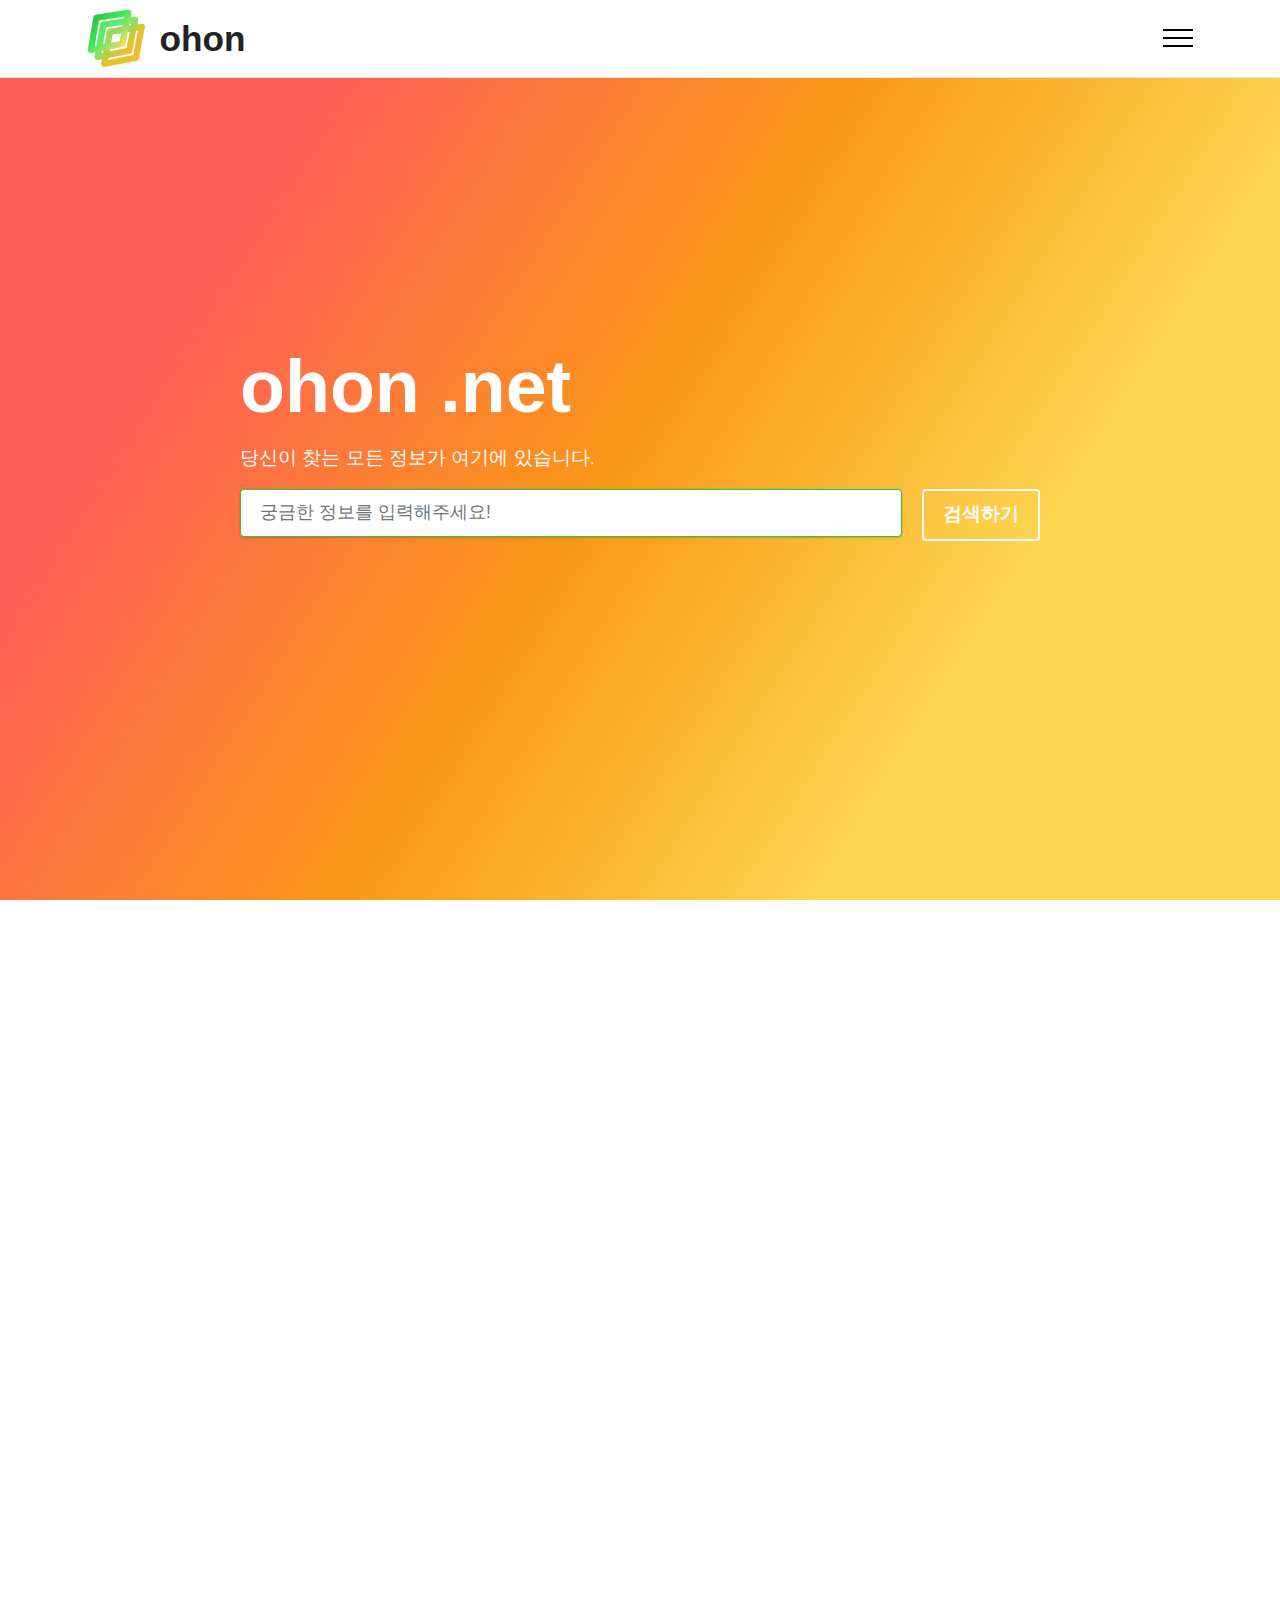
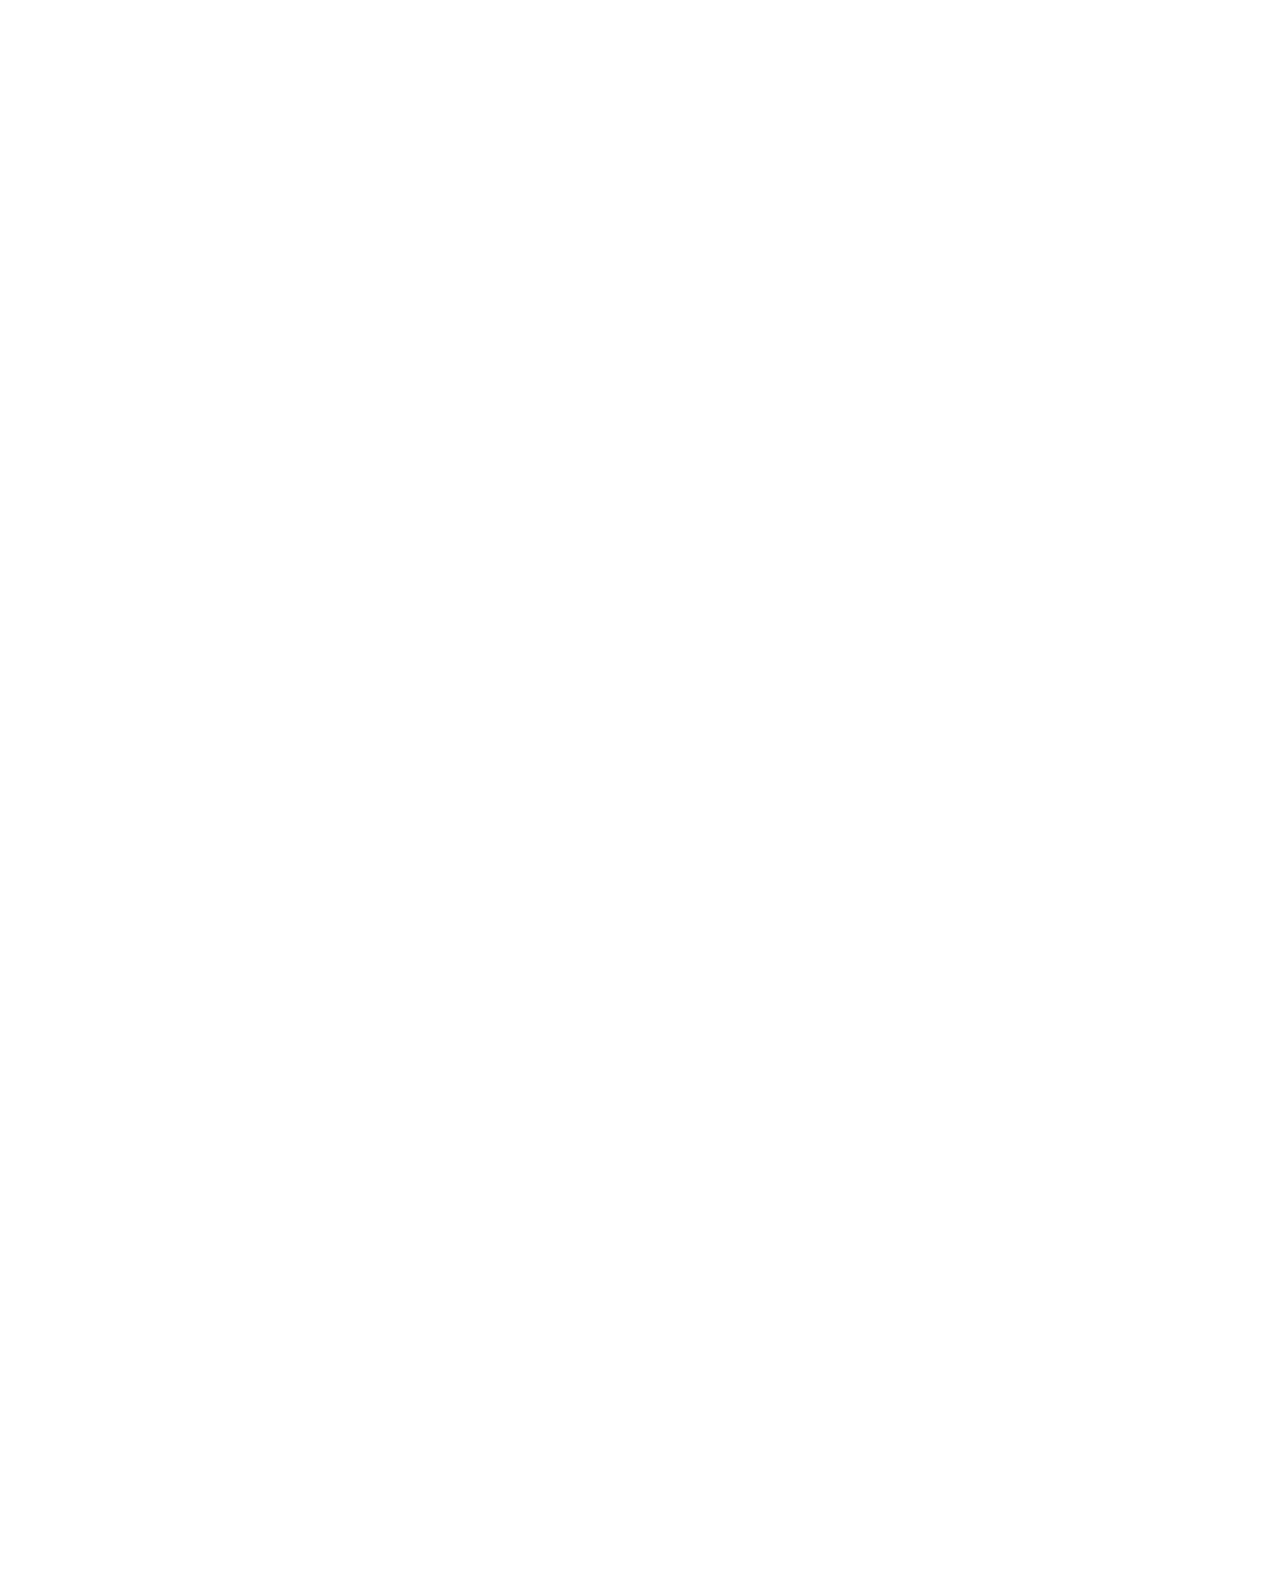
==== commit aa4169e4: "Update index.html" ====
--- a/index.html
+++ b/index.html
@@ -194,7 +194,7 @@
             <div class="col-10 col-6">
                 <p class="mbr-text align-right links mbr-fonts-style display-7">
                     <a href="https://portal.itcider.com" class="text-blue">포털로 이동하기 ></a> <br />
-                    <a href="https://itcider.com/" class="text-blue">itcider로 이동하기</a>
+                    <a href="https://itcider.com/" class="text-blue">itcider로 이동하기 ></a>
                    
                 </p>
             </div>
